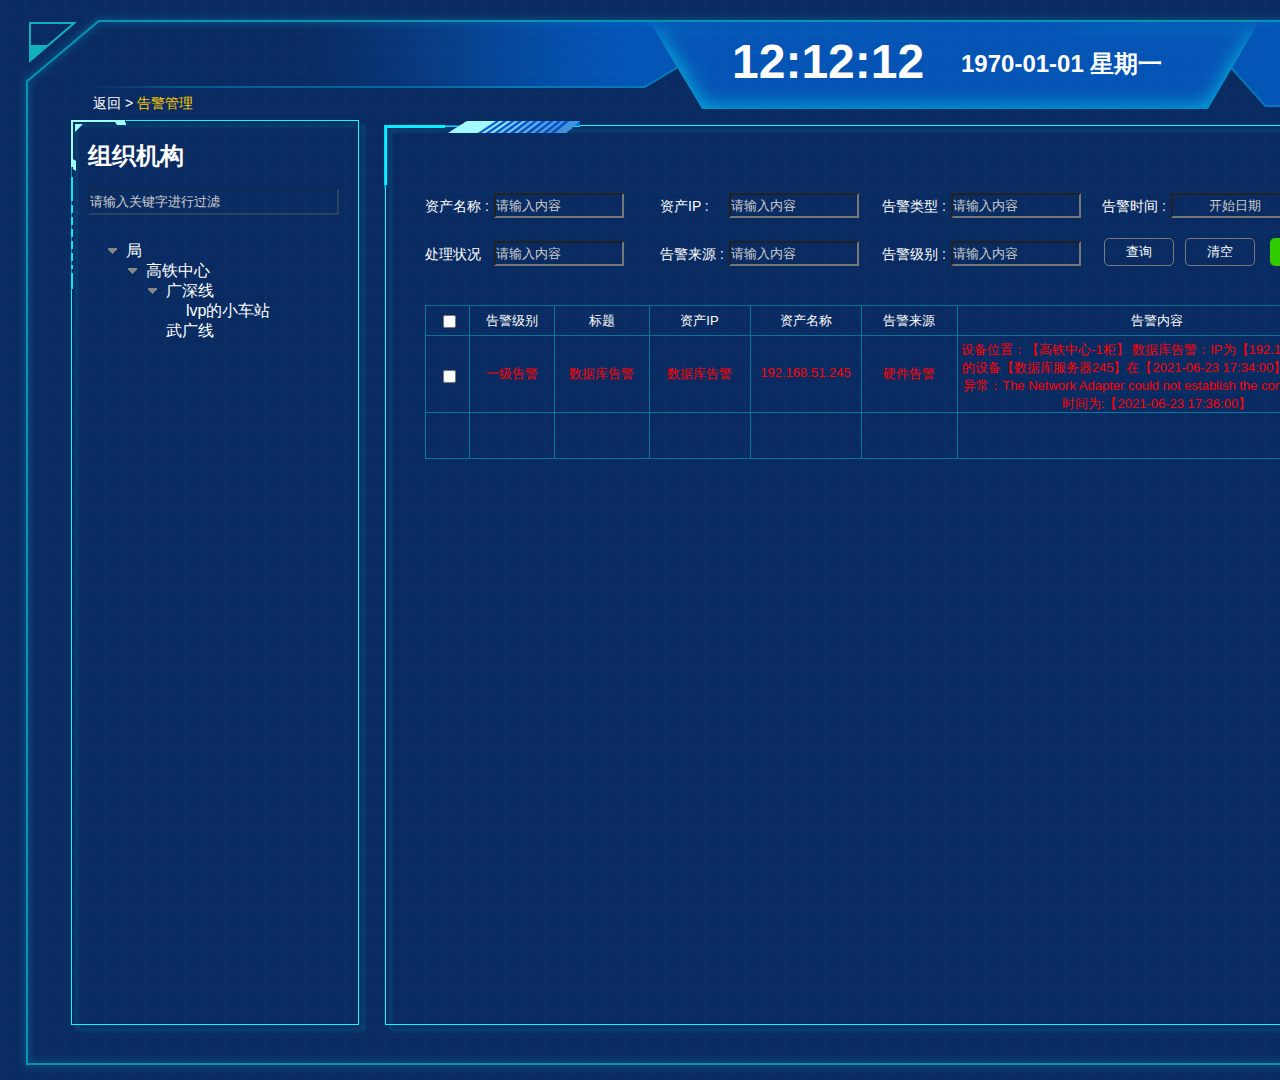
==== index.html @ e75650cd "详情 Signed-off-by: suyituo <syt_dm@163.com>" ====
﻿<!DOCTYPE html>
<html>
  <head>
    <title>index</title>
    <meta http-equiv="X-UA-Compatible" content="IE=edge"/>
    <meta http-equiv="content-type" content="text/html; charset=utf-8"/>
    <meta name="apple-mobile-web-app-capable" content="yes"/>
    <link href="resources/css/jquery-ui-themes.css" type="text/css" rel="stylesheet"/>
    <link href="resources/css/axure_rp_page.css" type="text/css" rel="stylesheet"/>
    <link href="data/styles.css" type="text/css" rel="stylesheet"/>
    <link href="files/index/styles.css" type="text/css" rel="stylesheet"/>
    <script src="resources/scripts/jquery-1.7.1.min.js"></script>
    <script src="resources/scripts/jquery-ui-1.8.10.custom.min.js"></script>
    <script src="resources/scripts/prototypePre.js"></script>
    <script src="data/document.js"></script>
    <script src="resources/scripts/prototypePost.js"></script>
    <script src="files/index/data.js"></script>
    <script type="text/javascript">
      $axure.utils.getTransparentGifPath = function() { return 'resources/images/transparent.gif'; };
      $axure.utils.getOtherPath = function() { return 'resources/Other.html'; };
      $axure.utils.getReloadPath = function() { return 'resources/reload.html'; };
    </script>
  </head>
  <body>
    <div id="base" class="">

      <!-- 背景和菜单 (组合) -->
      <div id="u0" class="ax_default" data-label="背景和菜单" data-left="0" data-top="0" data-width="1920" data-height="1080">

        <!-- 大背景 (图片) -->
        <div id="u1" class="ax_default _图片" data-label="大背景">
          <img id="u1_img" class="img " src="images/index/大背景_u1.png"/>
          <!-- Unnamed () -->
          <div id="u2" class="text" style="display:none; visibility: hidden">
            <p><span></span></p>
          </div>
        </div>

        <!-- 统计分析 (图片) -->
        <div id="u3" class="ax_default _图片" data-label="统计分析">
          <img id="u3_img" class="img " src="images/index/统计分析_u3.png"/>
          <!-- Unnamed () -->
          <div id="u4" class="text" style="display:none; visibility: hidden">
            <p><span></span></p>
          </div>
        </div>

        <!-- mean统计分析 (矩形) -->
        <div id="u5" class="ax_default label" data-label="mean统计分析">
          <div id="u5_div" class=""></div>
          <!-- Unnamed () -->
          <div id="u6" class="text">
            <p><span>统计分析</span></p>
          </div>
        </div>

        <!-- 数据库监控 (图片) -->
        <div id="u7" class="ax_default _图片" data-label="数据库监控">
          <img id="u7_img" class="img " src="images/index/数据库监控_u7.png"/>
          <!-- Unnamed () -->
          <div id="u8" class="text" style="display:none; visibility: hidden">
            <p><span></span></p>
          </div>
        </div>

        <!-- mean统计分析 (矩形) -->
        <div id="u9" class="ax_default label" data-label="mean统计分析">
          <div id="u9_div" class=""></div>
          <!-- Unnamed () -->
          <div id="u10" class="text">
            <p><span>数据库监控</span></p>
          </div>
        </div>

        <!-- 告警管理 (图片) -->
        <div id="u11" class="ax_default _图片" data-label="告警管理">
          <img id="u11_img" class="img " src="images/index/告警管理_u11.png"/>
          <!-- Unnamed () -->
          <div id="u12" class="text" style="display:none; visibility: hidden">
            <p><span></span></p>
          </div>
        </div>

        <!-- mean告警管理 (矩形) -->
        <div id="u13" class="ax_default label" data-label="mean告警管理">
          <div id="u13_div" class=""></div>
          <!-- Unnamed () -->
          <div id="u14" class="text">
            <p><span>告警管理</span></p>
          </div>
        </div>

        <!-- 故障记录 (图片) -->
        <div id="u15" class="ax_default _图片" data-label="故障记录">
          <img id="u15_img" class="img " src="images/index/故障记录_u15.png"/>
          <!-- Unnamed () -->
          <div id="u16" class="text" style="display:none; visibility: hidden">
            <p><span></span></p>
          </div>
        </div>

        <!-- mean故障记录 (矩形) -->
        <div id="u17" class="ax_default label" data-label="mean故障记录">
          <div id="u17_div" class=""></div>
          <!-- Unnamed () -->
          <div id="u18" class="text">
            <p><span>故障记录</span></p>
          </div>
        </div>

        <!-- 中间件监控 (图片) -->
        <div id="u19" class="ax_default _图片" data-label="中间件监控">
          <img id="u19_img" class="img " src="images/index/中间件监控_u19.png"/>
          <!-- Unnamed () -->
          <div id="u20" class="text" style="display:none; visibility: hidden">
            <p><span></span></p>
          </div>
        </div>

        <!-- mean中间件监控 (矩形) -->
        <div id="u21" class="ax_default label" data-label="mean中间件监控">
          <div id="u21_div" class=""></div>
          <!-- Unnamed () -->
          <div id="u22" class="text">
            <p><span>中间件监控</span></p>
          </div>
        </div>

        <!-- 管理 (图片) -->
        <div id="u23" class="ax_default _图片" data-label="管理">
          <img id="u23_img" class="img " src="images/index/管理_u23.png"/>
          <!-- Unnamed () -->
          <div id="u24" class="text" style="display:none; visibility: hidden">
            <p><span></span></p>
          </div>
        </div>

        <!-- mean中间件监控 (矩形) -->
        <div id="u25" class="ax_default label" data-label="mean中间件监控">
          <div id="u25_div" class=""></div>
          <!-- Unnamed () -->
          <div id="u26" class="text">
            <p><span>管理</span></p>
          </div>
        </div>

        <!-- 退出 (图片) -->
        <div id="u27" class="ax_default _图片" data-label="退出">
          <img id="u27_img" class="img " src="images/index/退出_u27.png"/>
          <!-- Unnamed () -->
          <div id="u28" class="text" style="display:none; visibility: hidden">
            <p><span></span></p>
          </div>
        </div>

        <!-- meanroot (矩形) -->
        <div id="u29" class="ax_default label" data-label="meanroot">
          <div id="u29_div" class=""></div>
          <!-- Unnamed () -->
          <div id="u30" class="text">
            <p><span>root</span></p>
          </div>
        </div>
      </div>

      <!-- 时间 (组合) -->
      <div id="u31" class="ax_default" data-label="时间" data-left="732" data-top="34" data-width="429" data-height="57">

        <!-- 日期星期 (矩形) -->
        <div id="u32" class="ax_default _二级标题" data-label="日期星期">
          <div id="u32_div" class=""></div>
          <!-- Unnamed () -->
          <div id="u33" class="text">
            <p><span>1970-01-01 星期一</span></p>
          </div>
        </div>

        <!-- 电子时钟 (矩形) -->
        <div id="u34" class="ax_default _一级标题" data-label="电子时钟">
          <div id="u34_div" class=""></div>
          <!-- Unnamed () -->
          <div id="u35" class="text">
            <p><span>12:12:12</span></p>
          </div>
        </div>
      </div>

      <!-- 表格边框装饰 (组合) -->
      <div id="u36" class="ax_default" data-label="表格边框装饰" data-left="377" data-top="119" data-width="1451" data-height="906">

        <!-- Unnamed (组合) -->
        <div id="u37" class="ax_default" data-left="377" data-top="119" data-width="1451" data-height="906">

          <!-- Unnamed (矩形) -->
          <div id="u38" class="ax_default box_1 disabled">
            <img id="u38_img" class="img " src="images/index/u38.png"/>
            <!-- Unnamed () -->
            <div id="u39" class="text" style="display:none; visibility: hidden">
              <p><span></span></p>
            </div>
          </div>

          <!-- Unnamed (图片) -->
          <div id="u40" class="ax_default _图片 disabled">
            <img id="u40_img" class="img " src="images/index/u40.png"/>
            <!-- Unnamed () -->
            <div id="u41" class="text" style="display:none; visibility: hidden">
              <p><span></span></p>
            </div>
          </div>
        </div>
      </div>

      <!-- Unnamed (组合) -->
      <div id="u42" class="ax_default" data-left="52" data-top="111" data-width="307" data-height="914">

        <!-- Unnamed (矩形) -->
        <div id="u43" class="ax_default box_1 disabled">
          <img id="u43_img" class="img " src="images/index/u43.png"/>
          <!-- Unnamed () -->
          <div id="u44" class="text" style="display:none; visibility: hidden">
            <p><span></span></p>
          </div>
        </div>

        <!-- Unnamed (图片) -->
        <div id="u45" class="ax_default _图片 disabled">
          <img id="u45_img" class="img " src="images/index/u45.png"/>
          <!-- Unnamed () -->
          <div id="u46" class="text" style="display:none; visibility: hidden">
            <p><span></span></p>
          </div>
        </div>

        <!-- 组织机构标题 (矩形) -->
        <div id="u47" class="ax_default _二级标题 disabled" data-label="组织机构标题">
          <div id="u47_div" class="disabled"></div>
          <!-- Unnamed () -->
          <div id="u48" class="text">
            <p><span>组织机构</span></p>
          </div>
        </div>

        <!-- 组织机构搜索框 (文本框) -->
        <div id="u49" class="ax_default text_field" data-label="组织机构搜索框">
          <input id="u49_input" type="text" value="请输入关键字进行过滤"/>
        </div>
      </div>

      <!-- Unnamed (树状菜单) -->
      <div id="u50" class="ax_default tree_node treeroot">
        <div id="u50_children" class="u50_children">

          <!-- Unnamed (Tree Node) -->
          <div id="u51" class="ax_default tree_node treenode">

            <!-- Unnamed (图片) -->
            <div id="u52" class="ax_default _图片">
              <img id="u52_img" class="img " src="images/index/u52_selected.png"/>
              <!-- Unnamed () -->
              <div id="u53" class="text" style="display:none; visibility: hidden">
                <p><span></span></p>
              </div>
            </div>
            <!-- Unnamed (矩形) -->
            <div id="u54" class="" selectiongroup="u50_tree_group">
              <div id="u54_div" class=""></div>
              <!-- Unnamed () -->
              <div id="u55" class="text">
                <p><span>局</span></p>
              </div>
            </div>
            <div id="u51_children" class="u51_children">

              <!-- Unnamed (Tree Node) -->
              <div id="u56" class="ax_default tree_node treenode">

                <!-- Unnamed (图片) -->
                <div id="u57" class="ax_default _图片">
                  <img id="u57_img" class="img " src="images/index/u52_selected.png"/>
                  <!-- Unnamed () -->
                  <div id="u58" class="text" style="display:none; visibility: hidden">
                    <p><span></span></p>
                  </div>
                </div>
                <!-- Unnamed (矩形) -->
                <div id="u59" class="" selectiongroup="u50_tree_group">
                  <div id="u59_div" class=""></div>
                  <!-- Unnamed () -->
                  <div id="u60" class="text">
                    <p><span>高铁中心</span></p>
                  </div>
                </div>
                <div id="u56_children" class="u56_children">

                  <!-- Unnamed (Tree Node) -->
                  <div id="u61" class="ax_default tree_node treenode">

                    <!-- Unnamed (图片) -->
                    <div id="u62" class="ax_default _图片">
                      <img id="u62_img" class="img " src="images/index/u52_selected.png"/>
                      <!-- Unnamed () -->
                      <div id="u63" class="text" style="display:none; visibility: hidden">
                        <p><span></span></p>
                      </div>
                    </div>
                    <!-- Unnamed (矩形) -->
                    <div id="u64" class="" selectiongroup="u50_tree_group">
                      <div id="u64_div" class=""></div>
                      <!-- Unnamed () -->
                      <div id="u65" class="text">
                        <p><span>广深线</span></p>
                      </div>
                    </div>
                    <div id="u61_children" class="u61_children">

                      <!-- Unnamed (Tree Node) -->
                      <div id="u66" class="ax_default tree_node treenode">
                        <!-- Unnamed (矩形) -->
                        <div id="u67" class="" selectiongroup="u50_tree_group">
                          <div id="u67_div" class=""></div>
                          <!-- Unnamed () -->
                          <div id="u68" class="text">
                            <p><span>lvp的小车站</span></p>
                          </div>
                        </div>
                      </div>
                    </div>
                  </div>

                  <!-- Unnamed (Tree Node) -->
                  <div id="u69" class="ax_default tree_node treenode">
                    <!-- Unnamed (矩形) -->
                    <div id="u70" class="" selectiongroup="u50_tree_group">
                      <div id="u70_div" class=""></div>
                      <!-- Unnamed () -->
                      <div id="u71" class="text">
                        <p><span>武广线</span></p>
                      </div>
                    </div>
                  </div>
                </div>
              </div>
            </div>
          </div>
        </div>
      </div>

      <!-- search资产名称 (文本框) -->
      <div id="u72" class="ax_default text_field" data-label="search资产名称">
        <input id="u72_input" type="text" value="请输入内容"/>
      </div>

      <!-- search资产名称 (矩形) -->
      <div id="u73" class="ax_default label" data-label="search资产名称">
        <div id="u73_div" class=""></div>
        <!-- Unnamed () -->
        <div id="u74" class="text">
          <p><span>资产名称 :</span></p>
        </div>
      </div>

      <!-- Unnamed (矩形) -->
      <div id="u75" class="ax_default label">
        <div id="u75_div" class=""></div>
        <!-- Unnamed () -->
        <div id="u76" class="text">
          <p><span style="color:#FFFFFF;">返回 &gt; </span><span style="color:#FFCC00;">告警管理</span></p>
        </div>
      </div>

      <!-- search处理状况 (文本框) -->
      <div id="u77" class="ax_default text_field" data-label="search处理状况">
        <input id="u77_input" type="text" value="请输入内容"/>
      </div>

      <!-- search处理状况 (矩形) -->
      <div id="u78" class="ax_default label" data-label="search处理状况">
        <div id="u78_div" class=""></div>
        <!-- Unnamed () -->
        <div id="u79" class="text">
          <p><span>处理状况</span></p>
        </div>
      </div>

      <!-- search资产IP (文本框) -->
      <div id="u80" class="ax_default text_field" data-label="search资产IP">
        <input id="u80_input" type="text" value="请输入内容"/>
      </div>

      <!-- search资产IP (矩形) -->
      <div id="u81" class="ax_default label" data-label="search资产IP">
        <div id="u81_div" class=""></div>
        <!-- Unnamed () -->
        <div id="u82" class="text">
          <p><span>资产IP :</span></p>
        </div>
      </div>

      <!-- search告警来源 (文本框) -->
      <div id="u83" class="ax_default text_field" data-label="search告警来源">
        <input id="u83_input" type="text" value="请输入内容"/>
      </div>

      <!-- search资产名称 (矩形) -->
      <div id="u84" class="ax_default label" data-label="search资产名称">
        <div id="u84_div" class=""></div>
        <!-- Unnamed () -->
        <div id="u85" class="text">
          <p><span>告警来源 :</span></p>
        </div>
      </div>

      <!-- search告警类型 (文本框) -->
      <div id="u86" class="ax_default text_field" data-label="search告警类型">
        <input id="u86_input" type="text" value="请输入内容"/>
      </div>

      <!-- search告警类型 (矩形) -->
      <div id="u87" class="ax_default label" data-label="search告警类型">
        <div id="u87_div" class=""></div>
        <!-- Unnamed () -->
        <div id="u88" class="text">
          <p><span>告警类型 :</span></p>
        </div>
      </div>

      <!-- search告警级别 (文本框) -->
      <div id="u89" class="ax_default text_field" data-label="search告警级别">
        <input id="u89_input" type="text" value="请输入内容"/>
      </div>

      <!-- search告警类型 (矩形) -->
      <div id="u90" class="ax_default label" data-label="search告警类型">
        <div id="u90_div" class=""></div>
        <!-- Unnamed () -->
        <div id="u91" class="text">
          <p><span>告警级别 :</span></p>
        </div>
      </div>

      <!-- search告警时间 (文本框) -->
      <div id="u92" class="ax_default text_field" data-label="search告警时间">
        <input id="u92_input" type="text" value="&nbsp;&nbsp; &nbsp; &nbsp; &nbsp;&nbsp; 开始日期&nbsp; &nbsp; &nbsp; &nbsp; &nbsp; &nbsp; &nbsp; &nbsp; &nbsp; &nbsp; &nbsp; &nbsp; &nbsp; &nbsp; &nbsp; 结束日期"/>
      </div>

      <!-- search告警类型 (矩形) -->
      <div id="u93" class="ax_default label" data-label="search告警类型">
        <div id="u93_div" class=""></div>
        <!-- Unnamed () -->
        <div id="u94" class="text">
          <p><span>告警时间 :</span></p>
        </div>
      </div>

      <!-- search查询 (矩形) -->
      <div id="u95" class="ax_default button" data-label="search查询">
        <div id="u95_div" class=""></div>
        <!-- Unnamed () -->
        <div id="u96" class="text">
          <p><span>查询</span></p>
        </div>
      </div>

      <!-- search清空 (矩形) -->
      <div id="u97" class="ax_default button" data-label="search清空">
        <div id="u97_div" class=""></div>
        <!-- Unnamed () -->
        <div id="u98" class="text">
          <p><span>清空</span></p>
        </div>
      </div>

      <!-- search条件导出 (矩形) -->
      <div id="u99" class="ax_default primary_button" data-label="search条件导出">
        <div id="u99_div" class=""></div>
        <!-- Unnamed () -->
        <div id="u100" class="text">
          <p><span>条件导出</span></p>
        </div>
      </div>

      <!-- search选择导出 (矩形) -->
      <div id="u101" class="ax_default primary_button" data-label="search选择导出">
        <div id="u101_div" class=""></div>
        <!-- Unnamed () -->
        <div id="u102" class="text">
          <p><span>选择导出</span></p>
        </div>
      </div>

      <!-- search分析报告 (矩形) -->
      <div id="u103" class="ax_default primary_button" data-label="search分析报告">
        <div id="u103_div" class=""></div>
        <!-- Unnamed () -->
        <div id="u104" class="text">
          <p><span>分析报告</span></p>
        </div>
      </div>

      <!-- search批量确认 (矩形) -->
      <div id="u105" class="ax_default primary_button" data-label="search批量确认">
        <div id="u105_div" class=""></div>
        <!-- Unnamed () -->
        <div id="u106" class="text">
          <p><span>批量确认</span></p>
        </div>
      </div>

      <!-- search一键清除 (矩形) -->
      <div id="u107" class="ax_default primary_button" data-label="search一键清除">
        <div id="u107_div" class=""></div>
        <!-- Unnamed () -->
        <div id="u108" class="text">
          <p><span>一键清除</span></p>
        </div>
      </div>

      <!-- Unnamed (表格) -->
      <div id="u109" class="ax_default">

        <!-- Unnamed (单元格) -->
        <div id="u110" class="ax_default table_cell">
          <img id="u110_img" class="img " src="images/index/u110.png"/>
          <!-- Unnamed () -->
          <div id="u111" class="text" style="display:none; visibility: hidden">
            <p><span></span></p>
          </div>
        </div>

        <!-- Unnamed (单元格) -->
        <div id="u112" class="ax_default table_cell">
          <img id="u112_img" class="img " src="images/index/u112.png"/>
          <!-- Unnamed () -->
          <div id="u113" class="text">
            <p><span>告警级别</span></p>
          </div>
        </div>

        <!-- Unnamed (单元格) -->
        <div id="u114" class="ax_default table_cell">
          <img id="u114_img" class="img " src="images/index/u114.png"/>
          <!-- Unnamed () -->
          <div id="u115" class="text">
            <p><span>标题</span></p>
          </div>
        </div>

        <!-- Unnamed (单元格) -->
        <div id="u116" class="ax_default table_cell">
          <img id="u116_img" class="img " src="images/index/u116.png"/>
          <!-- Unnamed () -->
          <div id="u117" class="text">
            <p><span>资产IP</span></p>
          </div>
        </div>

        <!-- Unnamed (单元格) -->
        <div id="u118" class="ax_default table_cell">
          <img id="u118_img" class="img " src="images/index/u118.png"/>
          <!-- Unnamed () -->
          <div id="u119" class="text">
            <p><span>资产名称</span></p>
          </div>
        </div>

        <!-- Unnamed (单元格) -->
        <div id="u120" class="ax_default table_cell">
          <img id="u120_img" class="img " src="images/index/u120.png"/>
          <!-- Unnamed () -->
          <div id="u121" class="text">
            <p><span>告警来源</span></p>
          </div>
        </div>

        <!-- Unnamed (单元格) -->
        <div id="u122" class="ax_default table_cell">
          <img id="u122_img" class="img " src="images/index/u122.png"/>
          <!-- Unnamed () -->
          <div id="u123" class="text">
            <p><span>告警内容</span></p>
          </div>
        </div>

        <!-- Unnamed (单元格) -->
        <div id="u124" class="ax_default table_cell">
          <img id="u124_img" class="img " src="images/index/u124.png"/>
          <!-- Unnamed () -->
          <div id="u125" class="text">
            <p><span>告警状态</span></p>
          </div>
        </div>

        <!-- Unnamed (单元格) -->
        <div id="u126" class="ax_default table_cell">
          <img id="u126_img" class="img " src="images/index/u126.png"/>
          <!-- Unnamed () -->
          <div id="u127" class="text">
            <p><span>天窗</span></p>
          </div>
        </div>

        <!-- Unnamed (单元格) -->
        <div id="u128" class="ax_default table_cell">
          <img id="u128_img" class="img " src="images/index/u128.png"/>
          <!-- Unnamed () -->
          <div id="u129" class="text">
            <p><span>操作</span></p>
          </div>
        </div>

        <!-- Unnamed (单元格) -->
        <div id="u130" class="ax_default table_cell">
          <img id="u130_img" class="img " src="images/index/u130.png"/>
          <!-- Unnamed () -->
          <div id="u131" class="text" style="display:none; visibility: hidden">
            <p><span></span></p>
          </div>
        </div>

        <!-- Unnamed (单元格) -->
        <div id="u132" class="ax_default table_cell">
          <img id="u132_img" class="img " src="images/index/u132.png"/>
          <!-- Unnamed () -->
          <div id="u133" class="text">
            <p><span>一级告警</span></p>
          </div>
        </div>

        <!-- Unnamed (单元格) -->
        <div id="u134" class="ax_default table_cell">
          <img id="u134_img" class="img " src="images/index/u134.png"/>
          <!-- Unnamed () -->
          <div id="u135" class="text">
            <p><span>数据库告警</span></p>
          </div>
        </div>

        <!-- Unnamed (单元格) -->
        <div id="u136" class="ax_default table_cell">
          <img id="u136_img" class="img " src="images/index/u136.png"/>
          <!-- Unnamed () -->
          <div id="u137" class="text">
            <p><span>数据库告警</span></p>
          </div>
        </div>

        <!-- Unnamed (单元格) -->
        <div id="u138" class="ax_default table_cell">
          <img id="u138_img" class="img " src="images/index/u138.png"/>
          <!-- Unnamed () -->
          <div id="u139" class="text">
            <p><span>192.168.51.245</span></p>
          </div>
        </div>

        <!-- Unnamed (单元格) -->
        <div id="u140" class="ax_default table_cell">
          <img id="u140_img" class="img " src="images/index/u140.png"/>
          <!-- Unnamed () -->
          <div id="u141" class="text">
            <p><span>硬件告警</span></p>
          </div>
        </div>

        <!-- Unnamed (单元格) -->
        <div id="u142" class="ax_default table_cell">
          <img id="u142_img" class="img " src="images/index/u142.png"/>
          <!-- Unnamed () -->
          <div id="u143" class="text">
            <p><span>设备位置：【高铁中心-1柜】 数据库告警：IP为【192.168.51.245】的设备【数据库服务器245】在【2021-06-23 17:34:00】数据库连接异常：The Network Adapter could not establish the connection恢复时间为:【2021-06-23 17:36:00】</span></p>
          </div>
        </div>

        <!-- Unnamed (单元格) -->
        <div id="u144" class="ax_default table_cell">
          <img id="u144_img" class="img " src="images/index/u144.png"/>
          <!-- Unnamed () -->
          <div id="u145" class="text">
            <p><span>恢复</span></p>
          </div>
        </div>

        <!-- Unnamed (单元格) -->
        <div id="u146" class="ax_default table_cell">
          <img id="u146_img" class="img " src="images/index/u146.png"/>
          <!-- Unnamed () -->
          <div id="u147" class="text" style="display:none; visibility: hidden">
            <p><span></span></p>
          </div>
        </div>

        <!-- Unnamed (单元格) -->
        <div id="u148" class="ax_default table_cell">
          <img id="u148_img" class="img " src="images/index/u148.png"/>
          <!-- Unnamed () -->
          <div id="u149" class="text" style="display:none; visibility: hidden">
            <p><span></span></p>
          </div>
        </div>

        <!-- Unnamed (单元格) -->
        <div id="u150" class="ax_default table_cell">
          <img id="u150_img" class="img " src="images/index/u150.png"/>
          <!-- Unnamed () -->
          <div id="u151" class="text" style="display:none; visibility: hidden">
            <p><span></span></p>
          </div>
        </div>

        <!-- Unnamed (单元格) -->
        <div id="u152" class="ax_default table_cell">
          <img id="u152_img" class="img " src="images/index/u152.png"/>
          <!-- Unnamed () -->
          <div id="u153" class="text" style="display:none; visibility: hidden">
            <p><span></span></p>
          </div>
        </div>

        <!-- Unnamed (单元格) -->
        <div id="u154" class="ax_default table_cell">
          <img id="u154_img" class="img " src="images/index/u154.png"/>
          <!-- Unnamed () -->
          <div id="u155" class="text" style="display:none; visibility: hidden">
            <p><span></span></p>
          </div>
        </div>

        <!-- Unnamed (单元格) -->
        <div id="u156" class="ax_default table_cell">
          <img id="u156_img" class="img " src="images/index/u156.png"/>
          <!-- Unnamed () -->
          <div id="u157" class="text" style="display:none; visibility: hidden">
            <p><span></span></p>
          </div>
        </div>

        <!-- Unnamed (单元格) -->
        <div id="u158" class="ax_default table_cell">
          <img id="u158_img" class="img " src="images/index/u158.png"/>
          <!-- Unnamed () -->
          <div id="u159" class="text" style="display:none; visibility: hidden">
            <p><span></span></p>
          </div>
        </div>

        <!-- Unnamed (单元格) -->
        <div id="u160" class="ax_default table_cell">
          <img id="u160_img" class="img " src="images/index/u160.png"/>
          <!-- Unnamed () -->
          <div id="u161" class="text" style="display:none; visibility: hidden">
            <p><span></span></p>
          </div>
        </div>

        <!-- Unnamed (单元格) -->
        <div id="u162" class="ax_default table_cell">
          <img id="u162_img" class="img " src="images/index/u162.png"/>
          <!-- Unnamed () -->
          <div id="u163" class="text" style="display:none; visibility: hidden">
            <p><span></span></p>
          </div>
        </div>

        <!-- Unnamed (单元格) -->
        <div id="u164" class="ax_default table_cell">
          <img id="u164_img" class="img " src="images/index/u164.png"/>
          <!-- Unnamed () -->
          <div id="u165" class="text" style="display:none; visibility: hidden">
            <p><span></span></p>
          </div>
        </div>

        <!-- Unnamed (单元格) -->
        <div id="u166" class="ax_default table_cell">
          <img id="u166_img" class="img " src="images/index/u166.png"/>
          <!-- Unnamed () -->
          <div id="u167" class="text" style="display:none; visibility: hidden">
            <p><span></span></p>
          </div>
        </div>

        <!-- Unnamed (单元格) -->
        <div id="u168" class="ax_default table_cell">
          <img id="u168_img" class="img " src="images/index/u168.png"/>
          <!-- Unnamed () -->
          <div id="u169" class="text" style="display:none; visibility: hidden">
            <p><span></span></p>
          </div>
        </div>
      </div>

      <!-- Unnamed (复选框) -->
      <div id="u170" class="ax_default checkbox">
        <label for="u170_input">
          <!-- Unnamed () -->
          <div id="u171" class="text" style="display:none; visibility: hidden">
            <p><span></span></p>
          </div>
        </label>
        <input id="u170_input" type="checkbox" value="checkbox"/>
      </div>

      <!-- search一键清除 (矩形) -->
      <div id="u172" class="ax_default primary_button" data-label="search一键清除">
        <div id="u172_div" class=""></div>
        <!-- Unnamed () -->
        <div id="u173" class="text">
          <p><span>确认</span></p>
        </div>
      </div>

      <!-- search一键清除 (矩形) -->
      <div id="u174" class="ax_default primary_button" data-label="search一键清除">
        <div id="u174_div" class=""></div>
        <!-- Unnamed () -->
        <div id="u175" class="text">
          <p><span>详情</span></p>
        </div>
      </div>

      <!-- Unnamed (复选框) -->
      <div id="u176" class="ax_default checkbox">
        <label for="u176_input">
          <!-- Unnamed () -->
          <div id="u177" class="text" style="display:none; visibility: hidden">
            <p><span></span></p>
          </div>
        </label>
        <input id="u176_input" type="checkbox" value="checkbox"/>
      </div>
    </div>
  </body>
</html>
---- resources/css/axure_rp_page.css ----
﻿/* so the window resize fires within a frame in IE7 */
html, body {
    height: 100%;
}

a {
    color: inherit;
}

p {
    margin: 0px;
    text-rendering: optimizeLegibility;
    font-feature-settings: "kern" 1;
    -webkit-font-feature-settings: "kern";
    -moz-font-feature-settings: "kern";
    -moz-font-feature-settings: "kern=1";
    font-kerning: normal;
}

iframe {
    background: #FFFFFF;
}

/* to match IE with C, FF */
input {
    padding: 1px 0px 1px 0px;
    box-sizing: border-box;
    -moz-box-sizing: border-box;
}

textarea {
    margin: 0px;
    box-sizing: border-box;
    -moz-box-sizing: border-box;
}

div.intcases {
    font-family: arial; 
    font-size: 12px;
    text-align:left; 
    border:1px solid #AAA; 
    background:#FFF none repeat scroll 0% 0%; 
    z-index:9999; 
    visibility:hidden; 
    position:absolute;
    padding: 0px;
    border-radius: 3px;
    white-space: nowrap;
}

div.intcaselink {
    cursor: pointer;
    padding: 3px 8px 3px 8px;
    margin: 5px;
    background:#EEE none repeat scroll 0% 0%; 
    border:1px solid #AAA;
    border-radius: 3px;
}

div.refpageimage {
    position: absolute;
    left: 0px;
    top: 0px;
    font-size: 0px;
    width: 16px;
    height: 16px;
    cursor: pointer;
    background-image: url(images/newwindow.gif);
    background-repeat: no-repeat;
}

div.annnoteimage {
    position: absolute;
    left: 0px;
    top: 0px;
    font-size: 0px;
    /*width: 16px;
    height: 12px;*/
    cursor: help;
    /*background-image: url(images/note.gif);*/
    /*background-repeat: no-repeat;*/
    width: 13px;
    height: 12px;
    padding-top: 1px;
    text-align: center;
    background-color: #138CDD;
    -moz-box-shadow: 1px 1px 3px #aaa;
    -webkit-box-shadow: 1px 1px 3px #aaa;
    box-shadow: 1px 1px 3px #aaa;
}

div.annnoteline {
    display: inline-block;
    width: 9px;
    height: 1px;
    border-bottom: 1px solid white;
    margin-top: 1px;
}

div.annnotelabel {
    position: absolute;
    left: 0px;
    top: 0px;
    font-family: Helvetica,Arial;
    font-size: 10px;
    /*border: 1px solid rgb(166,221,242);*/
    cursor: help;
    /*background:rgb(0,157,217) none repeat scroll 0% 0%;*/ 
    padding: 1px 3px 1px 3px;
    white-space: nowrap;
    color: white;
    
    background-color: #138CDD;
    -moz-box-shadow: 1px 1px 3px #aaa;
    -webkit-box-shadow: 1px 1px 3px #aaa;
    box-shadow: 1px 1px 3px #aaa;
}

.annotation {
    font-size: 12px;
    padding-left: 2px;
    margin-bottom: 5px;
}

.annotationName {
    /*font-size: 13px;
    font-weight: bold;
    margin-bottom: 3px;
    white-space: nowrap;*/

    font-family: 'Trebuchet MS';
    font-size: 14px;
    font-weight: bold;
    margin-bottom: 5px;
    white-space: nowrap;
}

.annotationValue {
    font-family: Arial, Helvetica, Sans-Serif;
    font-size: 12px;
    color: #4a4a4a;
    line-height: 21px;
    margin-bottom: 20px;
}

.noteLink {
    text-decoration: inherit;
    color: inherit;
}

.noteLink:hover {
    background-color: white;
}

/* this is a fix for the issue where dialogs jump around and takes the text-align from the body */
.dialogFix {
    position:absolute;
    text-align:left;
    border: 1px solid #8f949a;
}


@keyframes pulsate {
  from {
    box-shadow: 0 0 10px #15d6ba;
  }
  to {
    box-shadow: 0 0 20px #15d6ba;
  }
}

@-webkit-keyframes pulsate {
  from {
    -webkit-box-shadow: 0 0 10px #15d6ba;
    box-shadow: 0 0 10px #15d6ba;
  }
  to {
    -webkit-box-shadow: 0 0 20px #15d6ba;
    box-shadow: 0 0 20px #15d6ba;
  }
}
 
@-moz-keyframes pulsate {
  from {
    -moz-box-shadow: 0 0 10px #15d6ba;
    box-shadow: 0 0 10px #15d6ba;
  }
  to {
    -moz-box-shadow: 0 0 20px #15d6ba;
    box-shadow: 0 0 20px #15d6ba;
  }
}

.legacyPulsateBorder {
    /*border: 5px solid #15d6ba;
    margin: -5px;*/
    -moz-box-shadow: 0 0 10px 3px #15d6ba;
    box-shadow: 0 0 10px 3px #15d6ba;
}

.pulsateBorder {
  animation-name: pulsate;
  animation-timing-function: ease-in-out;
  animation-duration: 0.9s;
  animation-iteration-count: infinite;
  animation-direction: alternate;
  
  -webkit-animation-name: pulsate;
  -webkit-animation-timing-function: ease-in-out;
  -webkit-animation-duration: 0.9s;
  -webkit-animation-iteration-count: infinite;
  -webkit-animation-direction: alternate;

  -moz-animation-name: pulsate;
  -moz-animation-timing-function: ease-in-out;
  -moz-animation-duration: 0.9s;
  -moz-animation-iteration-count: infinite;
  -moz-animation-direction: alternate;
}

.ax_default_hidden, .ax_default_unplaced{
    display: none;
    visibility: hidden;
}

.widgetNoteSelected {
    -moz-box-shadow: 0 0 10px 3px #138CDD;
    box-shadow: 0 0 10px 3px #138CDD;
    /*-moz-box-shadow: 0 0 20px #3915d6;
    box-shadow: 0 0 20px #3915d6;*/
    /*border: 3px solid #3915d6;*/
    /*margin: -3px;*/
}


.singleImg {
    display: none;
    visibility: hidden;
}
---- data/styles.css ----
﻿.ax_default {
  font-family:'Arial Normal', 'Arial';
  font-weight:400;
  font-style:normal;
  font-size:13px;
  color:#333333;
  text-align:center;
  line-height:normal;
}
.box_1 {
}
._图片 {
}
.button {
}
.primary_button {
  color:#FFFFFF;
}
._一级标题 {
  font-family:'Arial Normal', 'Arial';
  font-weight:bold;
  font-style:normal;
  font-size:32px;
  text-align:left;
}
._二级标题 {
  font-family:'Arial Normal', 'Arial';
  font-weight:bold;
  font-style:normal;
  font-size:24px;
  text-align:left;
}
._三级标题 {
  font-family:'Arial Normal', 'Arial';
  font-weight:bold;
  font-style:normal;
  font-size:18px;
  text-align:left;
}
._四级标题 {
  font-family:'Arial Normal', 'Arial';
  font-weight:bold;
  font-style:normal;
  font-size:14px;
  text-align:left;
}
._五级标题 {
  font-family:'Arial Normal', 'Arial';
  font-weight:bold;
  font-style:normal;
  text-align:left;
}
._六级标题 {
  font-family:'Arial Normal', 'Arial';
  font-weight:bold;
  font-style:normal;
  font-size:10px;
  text-align:left;
}
.label {
  font-size:14px;
  text-align:left;
}
._文本段落 {
  text-align:left;
}
.text_field {
  color:#000000;
  text-align:left;
}
.checkbox {
  text-align:left;
}
.html_button {
  text-align:center;
}
.tree_node {
  text-align:left;
}
.table_cell {
}
.icon {
}
---- files/index/styles.css ----
﻿body {
  margin:0px;
  background-image:none;
  position:static;
  left:auto;
  width:1920px;
  margin-left:0;
  margin-right:0;
  text-align:left;
}
#base {
  position:absolute;
  z-index:0;
}
#u0 {
  border-width:0px;
  position:absolute;
  left:0px;
  top:0px;
  width:0px;
  height:0px;
}
#u1_img {
  border-width:0px;
  position:absolute;
  left:0px;
  top:0px;
  width:1920px;
  height:1080px;
}
#u1 {
  border-width:0px;
  position:absolute;
  left:0px;
  top:0px;
  width:1920px;
  height:1080px;
}
#u2 {
  border-width:0px;
  position:absolute;
  left:2px;
  top:532px;
  width:1916px;
  visibility:hidden;
  word-wrap:break-word;
}
#u3_img {
  border-width:0px;
  position:absolute;
  left:0px;
  top:0px;
  width:53px;
  height:57px;
}
#u3 {
  border-width:0px;
  position:absolute;
  left:1283px;
  top:25px;
  width:53px;
  height:57px;
}
#u4 {
  border-width:0px;
  position:absolute;
  left:2px;
  top:20px;
  width:49px;
  visibility:hidden;
  word-wrap:break-word;
}
#u5_div {
  border-width:0px;
  position:absolute;
  left:0px;
  top:0px;
  width:57px;
  height:16px;
  background:inherit;
  background-color:rgba(255, 255, 255, 0);
  border:none;
  border-radius:0px;
  -moz-box-shadow:none;
  -webkit-box-shadow:none;
  box-shadow:none;
  color:#FFFFFF;
}
#u5 {
  border-width:0px;
  position:absolute;
  left:1283px;
  top:86px;
  width:57px;
  height:16px;
  color:#FFFFFF;
}
#u6 {
  border-width:0px;
  position:absolute;
  left:0px;
  top:0px;
  width:57px;
  white-space:nowrap;
}
#u7_img {
  border-width:0px;
  position:absolute;
  left:0px;
  top:0px;
  width:48px;
  height:49px;
}
#u7 {
  border-width:0px;
  position:absolute;
  left:1362px;
  top:27px;
  width:48px;
  height:49px;
}
#u8 {
  border-width:0px;
  position:absolute;
  left:2px;
  top:16px;
  width:44px;
  visibility:hidden;
  word-wrap:break-word;
}
#u9_div {
  border-width:0px;
  position:absolute;
  left:0px;
  top:0px;
  width:71px;
  height:16px;
  background:inherit;
  background-color:rgba(255, 255, 255, 0);
  border:none;
  border-radius:0px;
  -moz-box-shadow:none;
  -webkit-box-shadow:none;
  box-shadow:none;
  color:#FFFFFF;
}
#u9 {
  border-width:0px;
  position:absolute;
  left:1356px;
  top:86px;
  width:71px;
  height:16px;
  color:#FFFFFF;
}
#u10 {
  border-width:0px;
  position:absolute;
  left:0px;
  top:0px;
  width:71px;
  white-space:nowrap;
}
#u11_img {
  border-width:0px;
  position:absolute;
  left:0px;
  top:0px;
  width:44px;
  height:49px;
}
#u11 {
  border-width:0px;
  position:absolute;
  left:1447px;
  top:27px;
  width:44px;
  height:49px;
}
#u12 {
  border-width:0px;
  position:absolute;
  left:2px;
  top:16px;
  width:40px;
  visibility:hidden;
  word-wrap:break-word;
}
#u13_div {
  border-width:0px;
  position:absolute;
  left:0px;
  top:0px;
  width:57px;
  height:16px;
  background:inherit;
  background-color:rgba(255, 255, 255, 0);
  border:none;
  border-radius:0px;
  -moz-box-shadow:none;
  -webkit-box-shadow:none;
  box-shadow:none;
  color:#FFFFFF;
}
#u13 {
  border-width:0px;
  position:absolute;
  left:1447px;
  top:86px;
  width:57px;
  height:16px;
  color:#FFFFFF;
}
#u14 {
  border-width:0px;
  position:absolute;
  left:0px;
  top:0px;
  width:57px;
  white-space:nowrap;
}
#u15_img {
  border-width:0px;
  position:absolute;
  left:0px;
  top:0px;
  width:43px;
  height:49px;
}
#u15 {
  border-width:0px;
  position:absolute;
  left:1526px;
  top:27px;
  width:43px;
  height:49px;
}
#u16 {
  border-width:0px;
  position:absolute;
  left:2px;
  top:16px;
  width:39px;
  visibility:hidden;
  word-wrap:break-word;
}
#u17_div {
  border-width:0px;
  position:absolute;
  left:0px;
  top:0px;
  width:57px;
  height:16px;
  background:inherit;
  background-color:rgba(255, 255, 255, 0);
  border:none;
  border-radius:0px;
  -moz-box-shadow:none;
  -webkit-box-shadow:none;
  box-shadow:none;
  color:#FFFFFF;
}
#u17 {
  border-width:0px;
  position:absolute;
  left:1520px;
  top:86px;
  width:57px;
  height:16px;
  color:#FFFFFF;
}
#u18 {
  border-width:0px;
  position:absolute;
  left:0px;
  top:0px;
  width:57px;
  white-space:nowrap;
}
#u19_img {
  border-width:0px;
  position:absolute;
  left:0px;
  top:0px;
  width:43px;
  height:49px;
}
#u19 {
  border-width:0px;
  position:absolute;
  left:1601px;
  top:27px;
  width:43px;
  height:49px;
}
#u20 {
  border-width:0px;
  position:absolute;
  left:2px;
  top:16px;
  width:39px;
  visibility:hidden;
  word-wrap:break-word;
}
#u21_div {
  border-width:0px;
  position:absolute;
  left:0px;
  top:0px;
  width:71px;
  height:16px;
  background:inherit;
  background-color:rgba(255, 255, 255, 0);
  border:none;
  border-radius:0px;
  -moz-box-shadow:none;
  -webkit-box-shadow:none;
  box-shadow:none;
  color:#FFFFFF;
}
#u21 {
  border-width:0px;
  position:absolute;
  left:1593px;
  top:86px;
  width:71px;
  height:16px;
  color:#FFFFFF;
}
#u22 {
  border-width:0px;
  position:absolute;
  left:0px;
  top:0px;
  width:71px;
  white-space:nowrap;
}
#u23_img {
  border-width:0px;
  position:absolute;
  left:0px;
  top:0px;
  width:49px;
  height:49px;
}
#u23 {
  border-width:0px;
  position:absolute;
  left:1670px;
  top:27px;
  width:49px;
  height:49px;
}
#u24 {
  border-width:0px;
  position:absolute;
  left:2px;
  top:16px;
  width:45px;
  visibility:hidden;
  word-wrap:break-word;
}
#u25_div {
  border-width:0px;
  position:absolute;
  left:0px;
  top:0px;
  width:29px;
  height:16px;
  background:inherit;
  background-color:rgba(255, 255, 255, 0);
  border:none;
  border-radius:0px;
  -moz-box-shadow:none;
  -webkit-box-shadow:none;
  box-shadow:none;
  color:#FFFFFF;
}
#u25 {
  border-width:0px;
  position:absolute;
  left:1682px;
  top:86px;
  width:29px;
  height:16px;
  color:#FFFFFF;
}
#u26 {
  border-width:0px;
  position:absolute;
  left:0px;
  top:0px;
  width:29px;
  white-space:nowrap;
}
#u27_img {
  border-width:0px;
  position:absolute;
  left:0px;
  top:0px;
  width:46px;
  height:49px;
}
#u27 {
  border-width:0px;
  position:absolute;
  left:1758px;
  top:27px;
  width:46px;
  height:49px;
}
#u28 {
  border-width:0px;
  position:absolute;
  left:2px;
  top:16px;
  width:42px;
  visibility:hidden;
  word-wrap:break-word;
}
#u29_div {
  border-width:0px;
  position:absolute;
  left:0px;
  top:0px;
  width:26px;
  height:16px;
  background:inherit;
  background-color:rgba(255, 255, 255, 0);
  border:none;
  border-radius:0px;
  -moz-box-shadow:none;
  -webkit-box-shadow:none;
  box-shadow:none;
  color:#FFFFFF;
}
#u29 {
  border-width:0px;
  position:absolute;
  left:1767px;
  top:86px;
  width:26px;
  height:16px;
  color:#FFFFFF;
}
#u30 {
  border-width:0px;
  position:absolute;
  left:0px;
  top:0px;
  width:26px;
  white-space:nowrap;
}
#u31 {
  border-width:0px;
  position:absolute;
  left:0px;
  top:0px;
  width:0px;
  height:0px;
}
#u32_div {
  border-width:0px;
  position:absolute;
  left:0px;
  top:0px;
  width:200px;
  height:28px;
  background:inherit;
  background-color:rgba(255, 255, 255, 0);
  border:none;
  border-radius:0px;
  -moz-box-shadow:none;
  -webkit-box-shadow:none;
  box-shadow:none;
  font-family:'Arial Negreta', 'Arial Normal', 'Arial';
  font-weight:700;
  font-style:normal;
  color:#FFFFFF;
}
#u32 {
  border-width:0px;
  position:absolute;
  left:961px;
  top:48px;
  width:200px;
  height:28px;
  font-family:'Arial Negreta', 'Arial Normal', 'Arial';
  font-weight:700;
  font-style:normal;
  color:#FFFFFF;
}
#u33 {
  border-width:0px;
  position:absolute;
  left:0px;
  top:0px;
  width:200px;
  white-space:nowrap;
}
#u34_div {
  border-width:0px;
  position:absolute;
  left:0px;
  top:0px;
  width:226px;
  height:57px;
  background:inherit;
  background-color:rgba(255, 255, 255, 0);
  border:none;
  border-radius:0px;
  -moz-box-shadow:none;
  -webkit-box-shadow:none;
  box-shadow:none;
  font-family:'Arial Negreta', 'Arial Normal', 'Arial';
  font-weight:700;
  font-style:normal;
  font-size:48px;
  color:#FFFFFF;
}
#u34 {
  border-width:0px;
  position:absolute;
  left:732px;
  top:34px;
  width:226px;
  height:57px;
  font-family:'Arial Negreta', 'Arial Normal', 'Arial';
  font-weight:700;
  font-style:normal;
  font-size:48px;
  color:#FFFFFF;
}
#u35 {
  border-width:0px;
  position:absolute;
  left:0px;
  top:0px;
  width:226px;
  word-wrap:break-word;
}
#u36 {
  border-width:0px;
  position:absolute;
  left:0px;
  top:0px;
  width:0px;
  height:0px;
}
#u37 {
  border-width:0px;
  position:absolute;
  left:0px;
  top:0px;
  width:0px;
  height:0px;
}
#u38_img {
  border-width:0px;
  position:absolute;
  left:0px;
  top:0px;
  width:1453px;
  height:910px;
}
#u38 {
  border-width:0px;
  position:absolute;
  left:385px;
  top:125px;
  width:1443px;
  height:900px;
  color:transparent;
}
#u39 {
  border-width:0px;
  position:absolute;
  left:2px;
  top:442px;
  width:1439px;
  visibility:hidden;
  word-wrap:break-word;
}
#u40_img {
  border-width:0px;
  position:absolute;
  left:0px;
  top:0px;
  width:203px;
  height:70px;
}
#u40 {
  border-width:0px;
  position:absolute;
  left:377px;
  top:119px;
  width:203px;
  height:70px;
}
#u41 {
  border-width:0px;
  position:absolute;
  left:2px;
  top:27px;
  width:199px;
  visibility:hidden;
  word-wrap:break-word;
}
#u42 {
  border-width:0px;
  position:absolute;
  left:0px;
  top:0px;
  width:0px;
  height:0px;
}
#u43_img {
  border-width:0px;
  position:absolute;
  left:0px;
  top:0px;
  width:298px;
  height:915px;
}
#u43 {
  border-width:0px;
  position:absolute;
  left:71px;
  top:120px;
  width:288px;
  height:905px;
}
#u44 {
  border-width:0px;
  position:absolute;
  left:2px;
  top:444px;
  width:284px;
  visibility:hidden;
  word-wrap:break-word;
}
#u45_img {
  border-width:0px;
  position:absolute;
  left:0px;
  top:0px;
  width:74px;
  height:179px;
}
#u45 {
  border-width:0px;
  position:absolute;
  left:52px;
  top:111px;
  width:74px;
  height:179px;
}
#u46 {
  border-width:0px;
  position:absolute;
  left:2px;
  top:82px;
  width:70px;
  visibility:hidden;
  word-wrap:break-word;
}
#u47_div {
  border-width:0px;
  position:absolute;
  left:0px;
  top:0px;
  width:97px;
  height:28px;
  background:inherit;
  background-color:rgba(255, 255, 255, 0);
  border:none;
  border-radius:0px;
  -moz-box-shadow:none;
  -webkit-box-shadow:none;
  box-shadow:none;
  font-family:'Arial Negreta', 'Arial Normal', 'Arial';
  font-weight:700;
  font-style:normal;
  color:#FFFFFF;
}
#u47 {
  border-width:0px;
  position:absolute;
  left:88px;
  top:140px;
  width:97px;
  height:28px;
  font-family:'Arial Negreta', 'Arial Normal', 'Arial';
  font-weight:700;
  font-style:normal;
  color:#FFFFFF;
}
#u48 {
  border-width:0px;
  position:absolute;
  left:0px;
  top:0px;
  width:97px;
  white-space:nowrap;
}
#u49 {
  border-width:0px;
  position:absolute;
  left:88px;
  top:188px;
  width:251px;
  height:27px;
}
#u49_input {
  position:absolute;
  left:0px;
  top:0px;
  width:251px;
  height:27px;
  background-color:transparent;
  font-family:'Arial Normal', 'Arial';
  font-weight:400;
  font-style:normal;
  font-size:13px;
  text-decoration:none;
  color:#CCCCCC;
  text-align:left;
}
#u50 {
  border-width:0px;
  position:absolute;
  left:102px;
  top:241px;
  width:176px;
  height:105px;
}
#u50_children {
  border-width:0px;
  position:absolute;
  left:0px;
  top:0px;
  width:0px;
  height:0px;
}
#u51 {
  border-width:0px;
  position:absolute;
  left:0px;
  top:0px;
  width:44px;
  height:20px;
  font-size:16px;
  color:#FFFFFF;
}
#u52_img {
  border-width:0px;
  position:absolute;
  left:0px;
  top:0px;
  width:9px;
  height:9px;
}
#u52 {
  border-width:0px;
  position:absolute;
  left:6px;
  top:6px;
  width:9px;
  height:9px;
}
#u52_img.selected {
}
#u52.selected {
}
#u53 {
  border-width:0px;
  position:absolute;
  left:2px;
  top:-4px;
  width:5px;
  visibility:hidden;
  word-wrap:break-word;
}
#u54_div {
  border-width:0px;
  position:absolute;
  left:0px;
  top:0px;
  width:22px;
  height:20px;
  background:inherit;
  background-color:rgba(255, 255, 255, 0);
  border:none;
  border-radius:0px;
  -moz-box-shadow:none;
  -webkit-box-shadow:none;
  box-shadow:none;
}
#u54 {
  border-width:0px;
  position:absolute;
  left:22px;
  top:0px;
  width:22px;
  height:20px;
}
#u55 {
  border-width:0px;
  position:absolute;
  left:3px;
  top:0px;
  width:17px;
  white-space:nowrap;
}
#u51_children {
  border-width:0px;
  position:absolute;
  left:0px;
  top:0px;
  width:0px;
  height:0px;
}
#u56 {
  border-width:0px;
  position:absolute;
  left:20px;
  top:20px;
  width:92px;
  height:20px;
  font-size:16px;
  color:#FFFFFF;
}
#u57_img {
  border-width:0px;
  position:absolute;
  left:0px;
  top:0px;
  width:9px;
  height:9px;
}
#u57 {
  border-width:0px;
  position:absolute;
  left:6px;
  top:6px;
  width:9px;
  height:9px;
}
#u57_img.selected {
}
#u57.selected {
}
#u58 {
  border-width:0px;
  position:absolute;
  left:2px;
  top:-4px;
  width:5px;
  visibility:hidden;
  word-wrap:break-word;
}
#u59_div {
  border-width:0px;
  position:absolute;
  left:0px;
  top:0px;
  width:70px;
  height:20px;
  background:inherit;
  background-color:rgba(255, 255, 255, 0);
  border:none;
  border-radius:0px;
  -moz-box-shadow:none;
  -webkit-box-shadow:none;
  box-shadow:none;
}
#u59 {
  border-width:0px;
  position:absolute;
  left:22px;
  top:0px;
  width:70px;
  height:20px;
}
#u60 {
  border-width:0px;
  position:absolute;
  left:3px;
  top:0px;
  width:65px;
  white-space:nowrap;
}
#u56_children {
  border-width:0px;
  position:absolute;
  left:0px;
  top:0px;
  width:0px;
  height:0px;
}
#u61 {
  border-width:0px;
  position:absolute;
  left:20px;
  top:20px;
  width:76px;
  height:20px;
  font-size:16px;
  color:#FFFFFF;
}
#u62_img {
  border-width:0px;
  position:absolute;
  left:0px;
  top:0px;
  width:9px;
  height:9px;
}
#u62 {
  border-width:0px;
  position:absolute;
  left:6px;
  top:6px;
  width:9px;
  height:9px;
}
#u62_img.selected {
}
#u62.selected {
}
#u63 {
  border-width:0px;
  position:absolute;
  left:2px;
  top:-4px;
  width:5px;
  visibility:hidden;
  word-wrap:break-word;
}
#u64_div {
  border-width:0px;
  position:absolute;
  left:0px;
  top:0px;
  width:54px;
  height:20px;
  background:inherit;
  background-color:rgba(255, 255, 255, 0);
  border:none;
  border-radius:0px;
  -moz-box-shadow:none;
  -webkit-box-shadow:none;
  box-shadow:none;
}
#u64 {
  border-width:0px;
  position:absolute;
  left:22px;
  top:0px;
  width:54px;
  height:20px;
}
#u65 {
  border-width:0px;
  position:absolute;
  left:3px;
  top:0px;
  width:49px;
  white-space:nowrap;
}
#u61_children {
  border-width:0px;
  position:absolute;
  left:0px;
  top:0px;
  width:0px;
  height:0px;
}
#u66 {
  border-width:0px;
  position:absolute;
  left:20px;
  top:20px;
  width:111px;
  height:20px;
  font-size:16px;
  color:#FFFFFF;
}
#u67_div {
  border-width:0px;
  position:absolute;
  left:0px;
  top:0px;
  width:89px;
  height:20px;
  background:inherit;
  background-color:rgba(255, 255, 255, 0);
  border:none;
  border-radius:0px;
  -moz-box-shadow:none;
  -webkit-box-shadow:none;
  box-shadow:none;
}
#u67 {
  border-width:0px;
  position:absolute;
  left:22px;
  top:0px;
  width:89px;
  height:20px;
}
#u68 {
  border-width:0px;
  position:absolute;
  left:3px;
  top:0px;
  width:84px;
  white-space:nowrap;
}
#u69 {
  border-width:0px;
  position:absolute;
  left:20px;
  top:60px;
  width:76px;
  height:20px;
  font-size:16px;
  color:#FFFFFF;
}
#u70_div {
  border-width:0px;
  position:absolute;
  left:0px;
  top:0px;
  width:54px;
  height:20px;
  background:inherit;
  background-color:rgba(255, 255, 255, 0);
  border:none;
  border-radius:0px;
  -moz-box-shadow:none;
  -webkit-box-shadow:none;
  box-shadow:none;
}
#u70 {
  border-width:0px;
  position:absolute;
  left:22px;
  top:0px;
  width:54px;
  height:20px;
}
#u71 {
  border-width:0px;
  position:absolute;
  left:3px;
  top:0px;
  width:49px;
  white-space:nowrap;
}
#u72 {
  border-width:0px;
  position:absolute;
  left:494px;
  top:193px;
  width:130px;
  height:25px;
}
#u72_input {
  position:absolute;
  left:0px;
  top:0px;
  width:130px;
  height:25px;
  background-color:transparent;
  font-family:'Arial Normal', 'Arial';
  font-weight:400;
  font-style:normal;
  font-size:13px;
  text-decoration:none;
  color:#CCCCCC;
  text-align:left;
}
#u73_div {
  border-width:0px;
  position:absolute;
  left:0px;
  top:0px;
  width:65px;
  height:16px;
  background:inherit;
  background-color:rgba(255, 255, 255, 0);
  border:none;
  border-radius:0px;
  -moz-box-shadow:none;
  -webkit-box-shadow:none;
  box-shadow:none;
  color:#FFFFFF;
}
#u73 {
  border-width:0px;
  position:absolute;
  left:425px;
  top:198px;
  width:65px;
  height:16px;
  color:#FFFFFF;
}
#u74 {
  border-width:0px;
  position:absolute;
  left:0px;
  top:0px;
  width:65px;
  white-space:nowrap;
}
#u75_div {
  border-width:0px;
  position:absolute;
  left:0px;
  top:0px;
  width:118px;
  height:21px;
  background:inherit;
  background-color:rgba(255, 255, 255, 0);
  border:none;
  border-radius:0px;
  -moz-box-shadow:none;
  -webkit-box-shadow:none;
  box-shadow:none;
}
#u75 {
  border-width:0px;
  position:absolute;
  left:93px;
  top:95px;
  width:118px;
  height:21px;
}
#u76 {
  border-width:0px;
  position:absolute;
  left:0px;
  top:0px;
  width:118px;
  word-wrap:break-word;
}
#u77 {
  border-width:0px;
  position:absolute;
  left:494px;
  top:241px;
  width:130px;
  height:25px;
}
#u77_input {
  position:absolute;
  left:0px;
  top:0px;
  width:130px;
  height:25px;
  background-color:transparent;
  font-family:'Arial Normal', 'Arial';
  font-weight:400;
  font-style:normal;
  font-size:13px;
  text-decoration:none;
  color:#CCCCCC;
  text-align:left;
}
#u78_div {
  border-width:0px;
  position:absolute;
  left:0px;
  top:0px;
  width:57px;
  height:16px;
  background:inherit;
  background-color:rgba(255, 255, 255, 0);
  border:none;
  border-radius:0px;
  -moz-box-shadow:none;
  -webkit-box-shadow:none;
  box-shadow:none;
  color:#FFFFFF;
}
#u78 {
  border-width:0px;
  position:absolute;
  left:425px;
  top:246px;
  width:57px;
  height:16px;
  color:#FFFFFF;
}
#u79 {
  border-width:0px;
  position:absolute;
  left:0px;
  top:0px;
  width:57px;
  white-space:nowrap;
}
#u80 {
  border-width:0px;
  position:absolute;
  left:729px;
  top:193px;
  width:130px;
  height:25px;
}
#u80_input {
  position:absolute;
  left:0px;
  top:0px;
  width:130px;
  height:25px;
  background-color:transparent;
  font-family:'Arial Normal', 'Arial';
  font-weight:400;
  font-style:normal;
  font-size:13px;
  text-decoration:none;
  color:#CCCCCC;
  text-align:left;
}
#u81_div {
  border-width:0px;
  position:absolute;
  left:0px;
  top:0px;
  width:49px;
  height:16px;
  background:inherit;
  background-color:rgba(255, 255, 255, 0);
  border:none;
  border-radius:0px;
  -moz-box-shadow:none;
  -webkit-box-shadow:none;
  box-shadow:none;
  color:#FFFFFF;
}
#u81 {
  border-width:0px;
  position:absolute;
  left:660px;
  top:198px;
  width:49px;
  height:16px;
  color:#FFFFFF;
}
#u82 {
  border-width:0px;
  position:absolute;
  left:0px;
  top:0px;
  width:49px;
  white-space:nowrap;
}
#u83 {
  border-width:0px;
  position:absolute;
  left:729px;
  top:241px;
  width:130px;
  height:25px;
}
#u83_input {
  position:absolute;
  left:0px;
  top:0px;
  width:130px;
  height:25px;
  background-color:transparent;
  font-family:'Arial Normal', 'Arial';
  font-weight:400;
  font-style:normal;
  font-size:13px;
  text-decoration:none;
  color:#CCCCCC;
  text-align:left;
}
#u84_div {
  border-width:0px;
  position:absolute;
  left:0px;
  top:0px;
  width:65px;
  height:16px;
  background:inherit;
  background-color:rgba(255, 255, 255, 0);
  border:none;
  border-radius:0px;
  -moz-box-shadow:none;
  -webkit-box-shadow:none;
  box-shadow:none;
  color:#FFFFFF;
}
#u84 {
  border-width:0px;
  position:absolute;
  left:660px;
  top:246px;
  width:65px;
  height:16px;
  color:#FFFFFF;
}
#u85 {
  border-width:0px;
  position:absolute;
  left:0px;
  top:0px;
  width:65px;
  white-space:nowrap;
}
#u86 {
  border-width:0px;
  position:absolute;
  left:951px;
  top:193px;
  width:130px;
  height:25px;
}
#u86_input {
  position:absolute;
  left:0px;
  top:0px;
  width:130px;
  height:25px;
  background-color:transparent;
  font-family:'Arial Normal', 'Arial';
  font-weight:400;
  font-style:normal;
  font-size:13px;
  text-decoration:none;
  color:#CCCCCC;
  text-align:left;
}
#u87_div {
  border-width:0px;
  position:absolute;
  left:0px;
  top:0px;
  width:65px;
  height:16px;
  background:inherit;
  background-color:rgba(255, 255, 255, 0);
  border:none;
  border-radius:0px;
  -moz-box-shadow:none;
  -webkit-box-shadow:none;
  box-shadow:none;
  color:#FFFFFF;
}
#u87 {
  border-width:0px;
  position:absolute;
  left:882px;
  top:198px;
  width:65px;
  height:16px;
  color:#FFFFFF;
}
#u88 {
  border-width:0px;
  position:absolute;
  left:0px;
  top:0px;
  width:65px;
  white-space:nowrap;
}
#u89 {
  border-width:0px;
  position:absolute;
  left:951px;
  top:241px;
  width:130px;
  height:25px;
}
#u89_input {
  position:absolute;
  left:0px;
  top:0px;
  width:130px;
  height:25px;
  background-color:transparent;
  font-family:'Arial Normal', 'Arial';
  font-weight:400;
  font-style:normal;
  font-size:13px;
  text-decoration:none;
  color:#CCCCCC;
  text-align:left;
}
#u90_div {
  border-width:0px;
  position:absolute;
  left:0px;
  top:0px;
  width:65px;
  height:16px;
  background:inherit;
  background-color:rgba(255, 255, 255, 0);
  border:none;
  border-radius:0px;
  -moz-box-shadow:none;
  -webkit-box-shadow:none;
  box-shadow:none;
  color:#FFFFFF;
}
#u90 {
  border-width:0px;
  position:absolute;
  left:882px;
  top:246px;
  width:65px;
  height:16px;
  color:#FFFFFF;
}
#u91 {
  border-width:0px;
  position:absolute;
  left:0px;
  top:0px;
  width:65px;
  white-space:nowrap;
}
#u92 {
  border-width:0px;
  position:absolute;
  left:1171px;
  top:193px;
  width:400px;
  height:25px;
}
#u92_input {
  position:absolute;
  left:0px;
  top:0px;
  width:400px;
  height:25px;
  background-color:transparent;
  font-family:'Arial Normal', 'Arial';
  font-weight:400;
  font-style:normal;
  font-size:13px;
  text-decoration:none;
  color:#CCCCCC;
  text-align:left;
}
#u93_div {
  border-width:0px;
  position:absolute;
  left:0px;
  top:0px;
  width:65px;
  height:16px;
  background:inherit;
  background-color:rgba(255, 255, 255, 0);
  border:none;
  border-radius:0px;
  -moz-box-shadow:none;
  -webkit-box-shadow:none;
  box-shadow:none;
  color:#FFFFFF;
}
#u93 {
  border-width:0px;
  position:absolute;
  left:1102px;
  top:198px;
  width:65px;
  height:16px;
  color:#FFFFFF;
}
#u94 {
  border-width:0px;
  position:absolute;
  left:0px;
  top:0px;
  width:65px;
  white-space:nowrap;
}
#u95_div {
  border-width:0px;
  position:absolute;
  left:0px;
  top:0px;
  width:70px;
  height:28px;
  background:inherit;
  background-color:rgba(255, 255, 255, 0);
  box-sizing:border-box;
  border-width:1px;
  border-style:solid;
  border-color:rgba(121, 121, 121, 1);
  border-radius:5px;
  -moz-box-shadow:none;
  -webkit-box-shadow:none;
  box-shadow:none;
  color:#FFFFFF;
}
#u95 {
  border-width:0px;
  position:absolute;
  left:1104px;
  top:238px;
  width:70px;
  height:28px;
  color:#FFFFFF;
}
#u96 {
  border-width:0px;
  position:absolute;
  left:2px;
  top:6px;
  width:66px;
  word-wrap:break-word;
}
#u97_div {
  border-width:0px;
  position:absolute;
  left:0px;
  top:0px;
  width:70px;
  height:28px;
  background:inherit;
  background-color:rgba(255, 255, 255, 0);
  box-sizing:border-box;
  border-width:1px;
  border-style:solid;
  border-color:rgba(121, 121, 121, 1);
  border-radius:5px;
  -moz-box-shadow:none;
  -webkit-box-shadow:none;
  box-shadow:none;
  color:#FFFFFF;
}
#u97 {
  border-width:0px;
  position:absolute;
  left:1185px;
  top:238px;
  width:70px;
  height:28px;
  color:#FFFFFF;
}
#u98 {
  border-width:0px;
  position:absolute;
  left:2px;
  top:6px;
  width:66px;
  word-wrap:break-word;
}
#u99_div {
  border-width:0px;
  position:absolute;
  left:0px;
  top:0px;
  width:80px;
  height:28px;
  background:inherit;
  background-color:rgba(51, 204, 0, 1);
  border:none;
  border-radius:5px;
  -moz-box-shadow:none;
  -webkit-box-shadow:none;
  box-shadow:none;
}
#u99 {
  border-width:0px;
  position:absolute;
  left:1270px;
  top:238px;
  width:80px;
  height:28px;
}
#u100 {
  border-width:0px;
  position:absolute;
  left:2px;
  top:6px;
  width:76px;
  word-wrap:break-word;
}
#u101_div {
  border-width:0px;
  position:absolute;
  left:0px;
  top:0px;
  width:80px;
  height:28px;
  background:inherit;
  background-color:rgba(51, 204, 0, 1);
  border:none;
  border-radius:5px;
  -moz-box-shadow:none;
  -webkit-box-shadow:none;
  box-shadow:none;
}
#u101 {
  border-width:0px;
  position:absolute;
  left:1360px;
  top:238px;
  width:80px;
  height:28px;
}
#u102 {
  border-width:0px;
  position:absolute;
  left:2px;
  top:6px;
  width:76px;
  word-wrap:break-word;
}
#u103_div {
  border-width:0px;
  position:absolute;
  left:0px;
  top:0px;
  width:80px;
  height:28px;
  background:inherit;
  background-color:rgba(255, 204, 0, 1);
  border:none;
  border-radius:5px;
  -moz-box-shadow:none;
  -webkit-box-shadow:none;
  box-shadow:none;
}
#u103 {
  border-width:0px;
  position:absolute;
  left:1450px;
  top:238px;
  width:80px;
  height:28px;
}
#u104 {
  border-width:0px;
  position:absolute;
  left:2px;
  top:6px;
  width:76px;
  word-wrap:break-word;
}
#u105_div {
  border-width:0px;
  position:absolute;
  left:0px;
  top:0px;
  width:80px;
  height:28px;
  background:inherit;
  background-color:rgba(51, 204, 0, 1);
  border:none;
  border-radius:5px;
  -moz-box-shadow:none;
  -webkit-box-shadow:none;
  box-shadow:none;
}
#u105 {
  border-width:0px;
  position:absolute;
  left:1540px;
  top:238px;
  width:80px;
  height:28px;
}
#u106 {
  border-width:0px;
  position:absolute;
  left:2px;
  top:6px;
  width:76px;
  word-wrap:break-word;
}
#u107_div {
  border-width:0px;
  position:absolute;
  left:0px;
  top:0px;
  width:80px;
  height:28px;
  background:inherit;
  background-color:rgba(51, 204, 0, 1);
  border:none;
  border-radius:5px;
  -moz-box-shadow:none;
  -webkit-box-shadow:none;
  box-shadow:none;
}
#u107 {
  border-width:0px;
  position:absolute;
  left:1630px;
  top:238px;
  width:80px;
  height:28px;
}
#u108 {
  border-width:0px;
  position:absolute;
  left:2px;
  top:6px;
  width:76px;
  word-wrap:break-word;
}
#u109 {
  border-width:0px;
  position:absolute;
  left:425px;
  top:305px;
  width:1333px;
  height:159px;
}
#u110_img {
  border-width:0px;
  position:absolute;
  left:0px;
  top:0px;
  width:44px;
  height:30px;
}
#u110 {
  border-width:0px;
  position:absolute;
  left:0px;
  top:0px;
  width:44px;
  height:30px;
}
#u111 {
  border-width:0px;
  position:absolute;
  left:2px;
  top:7px;
  width:40px;
  visibility:hidden;
  word-wrap:break-word;
}
#u112_img {
  border-width:0px;
  position:absolute;
  left:0px;
  top:0px;
  width:85px;
  height:30px;
}
#u112 {
  border-width:0px;
  position:absolute;
  left:44px;
  top:0px;
  width:85px;
  height:30px;
  color:#FFFFFF;
}
#u113 {
  border-width:0px;
  position:absolute;
  left:2px;
  top:7px;
  width:81px;
  word-wrap:break-word;
}
#u114_img {
  border-width:0px;
  position:absolute;
  left:0px;
  top:0px;
  width:95px;
  height:30px;
}
#u114 {
  border-width:0px;
  position:absolute;
  left:129px;
  top:0px;
  width:95px;
  height:30px;
  color:#FFFFFF;
}
#u115 {
  border-width:0px;
  position:absolute;
  left:2px;
  top:7px;
  width:91px;
  word-wrap:break-word;
}
#u116_img {
  border-width:0px;
  position:absolute;
  left:0px;
  top:0px;
  width:101px;
  height:30px;
}
#u116 {
  border-width:0px;
  position:absolute;
  left:224px;
  top:0px;
  width:101px;
  height:30px;
  color:#FFFFFF;
}
#u117 {
  border-width:0px;
  position:absolute;
  left:2px;
  top:7px;
  width:97px;
  word-wrap:break-word;
}
#u118_img {
  border-width:0px;
  position:absolute;
  left:0px;
  top:0px;
  width:111px;
  height:30px;
}
#u118 {
  border-width:0px;
  position:absolute;
  left:325px;
  top:0px;
  width:111px;
  height:30px;
  color:#FFFFFF;
}
#u119 {
  border-width:0px;
  position:absolute;
  left:2px;
  top:7px;
  width:107px;
  word-wrap:break-word;
}
#u120_img {
  border-width:0px;
  position:absolute;
  left:0px;
  top:0px;
  width:96px;
  height:30px;
}
#u120 {
  border-width:0px;
  position:absolute;
  left:436px;
  top:0px;
  width:96px;
  height:30px;
  color:#FFFFFF;
}
#u121 {
  border-width:0px;
  position:absolute;
  left:2px;
  top:7px;
  width:92px;
  word-wrap:break-word;
}
#u122_img {
  border-width:0px;
  position:absolute;
  left:0px;
  top:0px;
  width:399px;
  height:30px;
}
#u122 {
  border-width:0px;
  position:absolute;
  left:532px;
  top:0px;
  width:399px;
  height:30px;
  color:#FFFFFF;
}
#u123 {
  border-width:0px;
  position:absolute;
  left:2px;
  top:7px;
  width:395px;
  word-wrap:break-word;
}
#u124_img {
  border-width:0px;
  position:absolute;
  left:0px;
  top:0px;
  width:133px;
  height:30px;
}
#u124 {
  border-width:0px;
  position:absolute;
  left:931px;
  top:0px;
  width:133px;
  height:30px;
  color:#FFFFFF;
}
#u125 {
  border-width:0px;
  position:absolute;
  left:2px;
  top:7px;
  width:129px;
  word-wrap:break-word;
}
#u126_img {
  border-width:0px;
  position:absolute;
  left:0px;
  top:0px;
  width:61px;
  height:30px;
}
#u126 {
  border-width:0px;
  position:absolute;
  left:1064px;
  top:0px;
  width:61px;
  height:30px;
  color:#FFFFFF;
}
#u127 {
  border-width:0px;
  position:absolute;
  left:2px;
  top:7px;
  width:57px;
  word-wrap:break-word;
}
#u128_img {
  border-width:0px;
  position:absolute;
  left:0px;
  top:0px;
  width:203px;
  height:30px;
}
#u128 {
  border-width:0px;
  position:absolute;
  left:1125px;
  top:0px;
  width:203px;
  height:30px;
  color:#FFFFFF;
}
#u129 {
  border-width:0px;
  position:absolute;
  left:2px;
  top:7px;
  width:199px;
  word-wrap:break-word;
}
#u130_img {
  border-width:0px;
  position:absolute;
  left:0px;
  top:0px;
  width:44px;
  height:77px;
}
#u130 {
  border-width:0px;
  position:absolute;
  left:0px;
  top:30px;
  width:44px;
  height:77px;
}
#u131 {
  border-width:0px;
  position:absolute;
  left:2px;
  top:30px;
  width:40px;
  visibility:hidden;
  word-wrap:break-word;
}
#u132_img {
  border-width:0px;
  position:absolute;
  left:0px;
  top:0px;
  width:85px;
  height:77px;
}
#u132 {
  border-width:0px;
  position:absolute;
  left:44px;
  top:30px;
  width:85px;
  height:77px;
  color:#FF0000;
}
#u133 {
  border-width:0px;
  position:absolute;
  left:2px;
  top:30px;
  width:81px;
  word-wrap:break-word;
}
#u134_img {
  border-width:0px;
  position:absolute;
  left:0px;
  top:0px;
  width:95px;
  height:77px;
}
#u134 {
  border-width:0px;
  position:absolute;
  left:129px;
  top:30px;
  width:95px;
  height:77px;
  color:#FF0000;
}
#u135 {
  border-width:0px;
  position:absolute;
  left:2px;
  top:30px;
  width:91px;
  word-wrap:break-word;
}
#u136_img {
  border-width:0px;
  position:absolute;
  left:0px;
  top:0px;
  width:101px;
  height:77px;
}
#u136 {
  border-width:0px;
  position:absolute;
  left:224px;
  top:30px;
  width:101px;
  height:77px;
  color:#FF0000;
}
#u137 {
  border-width:0px;
  position:absolute;
  left:2px;
  top:30px;
  width:97px;
  word-wrap:break-word;
}
#u138_img {
  border-width:0px;
  position:absolute;
  left:0px;
  top:0px;
  width:111px;
  height:77px;
}
#u138 {
  border-width:0px;
  position:absolute;
  left:325px;
  top:30px;
  width:111px;
  height:77px;
  color:#FF0000;
}
#u139 {
  border-width:0px;
  position:absolute;
  left:2px;
  top:30px;
  width:107px;
  word-wrap:break-word;
}
#u140_img {
  border-width:0px;
  position:absolute;
  left:0px;
  top:0px;
  width:96px;
  height:77px;
}
#u140 {
  border-width:0px;
  position:absolute;
  left:436px;
  top:30px;
  width:96px;
  height:77px;
  color:#FF0000;
}
#u141 {
  border-width:0px;
  position:absolute;
  left:2px;
  top:30px;
  width:92px;
  word-wrap:break-word;
}
#u142_img {
  border-width:0px;
  position:absolute;
  left:0px;
  top:0px;
  width:399px;
  height:77px;
}
#u142 {
  border-width:0px;
  position:absolute;
  left:532px;
  top:30px;
  width:399px;
  height:77px;
  color:#FF0000;
}
#u143 {
  border-width:0px;
  position:absolute;
  left:2px;
  top:6px;
  width:395px;
  word-wrap:break-word;
}
#u144_img {
  border-width:0px;
  position:absolute;
  left:0px;
  top:0px;
  width:133px;
  height:77px;
}
#u144 {
  border-width:0px;
  position:absolute;
  left:931px;
  top:30px;
  width:133px;
  height:77px;
  color:#66FF00;
}
#u145 {
  border-width:0px;
  position:absolute;
  left:2px;
  top:30px;
  width:129px;
  word-wrap:break-word;
}
#u146_img {
  border-width:0px;
  position:absolute;
  left:0px;
  top:0px;
  width:61px;
  height:77px;
}
#u146 {
  border-width:0px;
  position:absolute;
  left:1064px;
  top:30px;
  width:61px;
  height:77px;
}
#u147 {
  border-width:0px;
  position:absolute;
  left:2px;
  top:30px;
  width:57px;
  visibility:hidden;
  word-wrap:break-word;
}
#u148_img {
  border-width:0px;
  position:absolute;
  left:0px;
  top:0px;
  width:203px;
  height:77px;
}
#u148 {
  border-width:0px;
  position:absolute;
  left:1125px;
  top:30px;
  width:203px;
  height:77px;
}
#u149 {
  border-width:0px;
  position:absolute;
  left:2px;
  top:30px;
  width:199px;
  visibility:hidden;
  word-wrap:break-word;
}
#u150_img {
  border-width:0px;
  position:absolute;
  left:0px;
  top:0px;
  width:44px;
  height:47px;
}
#u150 {
  border-width:0px;
  position:absolute;
  left:0px;
  top:107px;
  width:44px;
  height:47px;
}
#u151 {
  border-width:0px;
  position:absolute;
  left:2px;
  top:16px;
  width:40px;
  visibility:hidden;
  word-wrap:break-word;
}
#u152_img {
  border-width:0px;
  position:absolute;
  left:0px;
  top:0px;
  width:85px;
  height:47px;
}
#u152 {
  border-width:0px;
  position:absolute;
  left:44px;
  top:107px;
  width:85px;
  height:47px;
}
#u153 {
  border-width:0px;
  position:absolute;
  left:2px;
  top:16px;
  width:81px;
  visibility:hidden;
  word-wrap:break-word;
}
#u154_img {
  border-width:0px;
  position:absolute;
  left:0px;
  top:0px;
  width:95px;
  height:47px;
}
#u154 {
  border-width:0px;
  position:absolute;
  left:129px;
  top:107px;
  width:95px;
  height:47px;
}
#u155 {
  border-width:0px;
  position:absolute;
  left:2px;
  top:16px;
  width:91px;
  visibility:hidden;
  word-wrap:break-word;
}
#u156_img {
  border-width:0px;
  position:absolute;
  left:0px;
  top:0px;
  width:101px;
  height:47px;
}
#u156 {
  border-width:0px;
  position:absolute;
  left:224px;
  top:107px;
  width:101px;
  height:47px;
}
#u157 {
  border-width:0px;
  position:absolute;
  left:2px;
  top:16px;
  width:97px;
  visibility:hidden;
  word-wrap:break-word;
}
#u158_img {
  border-width:0px;
  position:absolute;
  left:0px;
  top:0px;
  width:111px;
  height:47px;
}
#u158 {
  border-width:0px;
  position:absolute;
  left:325px;
  top:107px;
  width:111px;
  height:47px;
}
#u159 {
  border-width:0px;
  position:absolute;
  left:2px;
  top:16px;
  width:107px;
  visibility:hidden;
  word-wrap:break-word;
}
#u160_img {
  border-width:0px;
  position:absolute;
  left:0px;
  top:0px;
  width:96px;
  height:47px;
}
#u160 {
  border-width:0px;
  position:absolute;
  left:436px;
  top:107px;
  width:96px;
  height:47px;
}
#u161 {
  border-width:0px;
  position:absolute;
  left:2px;
  top:16px;
  width:92px;
  visibility:hidden;
  word-wrap:break-word;
}
#u162_img {
  border-width:0px;
  position:absolute;
  left:0px;
  top:0px;
  width:399px;
  height:47px;
}
#u162 {
  border-width:0px;
  position:absolute;
  left:532px;
  top:107px;
  width:399px;
  height:47px;
}
#u163 {
  border-width:0px;
  position:absolute;
  left:2px;
  top:16px;
  width:395px;
  visibility:hidden;
  word-wrap:break-word;
}
#u164_img {
  border-width:0px;
  position:absolute;
  left:0px;
  top:0px;
  width:133px;
  height:47px;
}
#u164 {
  border-width:0px;
  position:absolute;
  left:931px;
  top:107px;
  width:133px;
  height:47px;
}
#u165 {
  border-width:0px;
  position:absolute;
  left:2px;
  top:16px;
  width:129px;
  visibility:hidden;
  word-wrap:break-word;
}
#u166_img {
  border-width:0px;
  position:absolute;
  left:0px;
  top:0px;
  width:61px;
  height:47px;
}
#u166 {
  border-width:0px;
  position:absolute;
  left:1064px;
  top:107px;
  width:61px;
  height:47px;
}
#u167 {
  border-width:0px;
  position:absolute;
  left:2px;
  top:16px;
  width:57px;
  visibility:hidden;
  word-wrap:break-word;
}
#u168_img {
  border-width:0px;
  position:absolute;
  left:0px;
  top:0px;
  width:203px;
  height:47px;
}
#u168 {
  border-width:0px;
  position:absolute;
  left:1125px;
  top:107px;
  width:203px;
  height:47px;
}
#u169 {
  border-width:0px;
  position:absolute;
  left:2px;
  top:16px;
  width:199px;
  visibility:hidden;
  word-wrap:break-word;
}
#u170 {
  border-width:0px;
  position:absolute;
  left:442px;
  top:314px;
  width:21px;
  height:16px;
}
#u171 {
  border-width:0px;
  position:absolute;
  left:16px;
  top:0px;
  width:3px;
  visibility:hidden;
  word-wrap:break-word;
}
#u170_input {
  border-width:0px;
  position:absolute;
  left:-3px;
  top:-2px;
}
#u172_div {
  border-width:0px;
  position:absolute;
  left:0px;
  top:0px;
  width:46px;
  height:25px;
  background:inherit;
  background-color:rgba(102, 204, 204, 1);
  border:none;
  border-radius:15px;
  -moz-box-shadow:none;
  -webkit-box-shadow:none;
  box-shadow:none;
}
#u172 {
  border-width:0px;
  position:absolute;
  left:1568px;
  top:365px;
  width:46px;
  height:25px;
}
#u173 {
  border-width:0px;
  position:absolute;
  left:2px;
  top:4px;
  width:42px;
  word-wrap:break-word;
}
#u174_div {
  border-width:0px;
  position:absolute;
  left:0px;
  top:0px;
  width:46px;
  height:25px;
  background:inherit;
  background-color:rgba(102, 204, 204, 1);
  border:none;
  border-radius:15px;
  -moz-box-shadow:none;
  -webkit-box-shadow:none;
  box-shadow:none;
}
#u174 {
  border-width:0px;
  position:absolute;
  left:1631px;
  top:365px;
  width:46px;
  height:25px;
}
#u175 {
  border-width:0px;
  position:absolute;
  left:2px;
  top:4px;
  width:42px;
  word-wrap:break-word;
}
#u176 {
  border-width:0px;
  position:absolute;
  left:442px;
  top:369px;
  width:21px;
  height:16px;
}
#u177 {
  border-width:0px;
  position:absolute;
  left:16px;
  top:0px;
  width:3px;
  visibility:hidden;
  word-wrap:break-word;
}
#u176_input {
  border-width:0px;
  position:absolute;
  left:-3px;
  top:-2px;
}
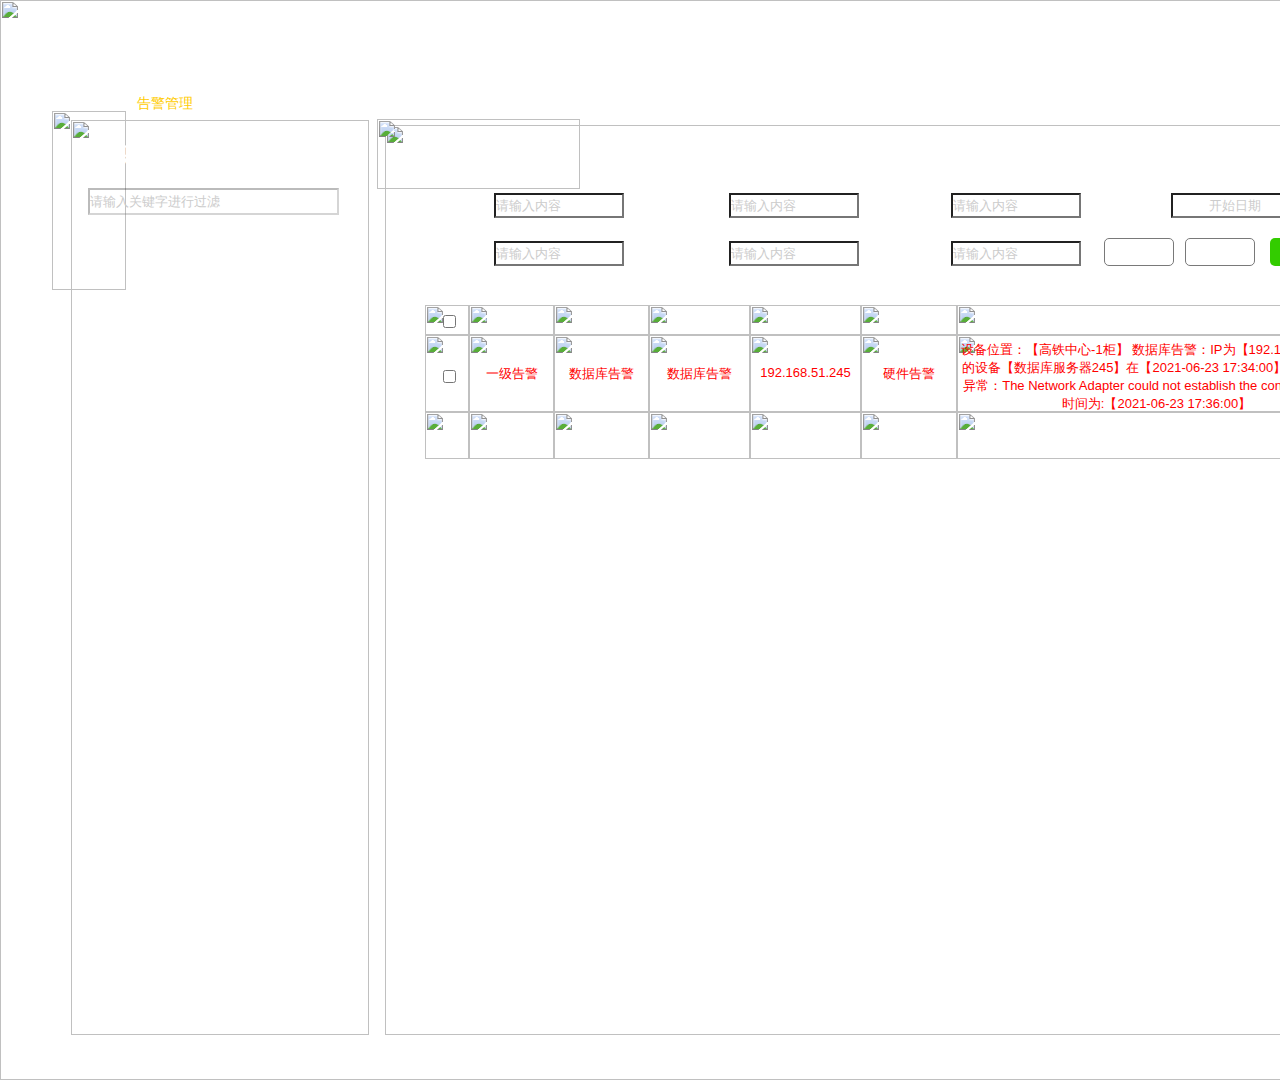
==== commit 376c7625: "更改文字叙述 Signed-off-by: suyituo <syt_dm@163.com>" ====
--- a/index.html
+++ b/index.html
@@ -29,7 +29,7 @@
 
         <!-- 大背景 (图片) -->
         <div id="u1" class="ax_default _图片" data-label="大背景">
-          <img id="u1_img" class="img " src="images/index/大背景_u1.png"/>
+          <img id="u1_img" class="img " src="images/index/regen/大背景_u1.png"/>
           <!-- Unnamed () -->
           <div id="u2" class="text" style="display:none; visibility: hidden">
             <p><span></span></p>
@@ -38,7 +38,7 @@
 
         <!-- 统计分析 (图片) -->
         <div id="u3" class="ax_default _图片" data-label="统计分析">
-          <img id="u3_img" class="img " src="images/index/统计分析_u3.png"/>
+          <img id="u3_img" class="img " src="images/index/regen/统计分析_u3.png"/>
           <!-- Unnamed () -->
           <div id="u4" class="text" style="display:none; visibility: hidden">
             <p><span></span></p>
@@ -56,7 +56,7 @@
 
         <!-- 数据库监控 (图片) -->
         <div id="u7" class="ax_default _图片" data-label="数据库监控">
-          <img id="u7_img" class="img " src="images/index/数据库监控_u7.png"/>
+          <img id="u7_img" class="img " src="images/index/regen/数据库监控_u7.png"/>
           <!-- Unnamed () -->
           <div id="u8" class="text" style="display:none; visibility: hidden">
             <p><span></span></p>
@@ -74,7 +74,7 @@
 
         <!-- 告警管理 (图片) -->
         <div id="u11" class="ax_default _图片" data-label="告警管理">
-          <img id="u11_img" class="img " src="images/index/告警管理_u11.png"/>
+          <img id="u11_img" class="img " src="images/index/regen/告警管理_u11.png"/>
           <!-- Unnamed () -->
           <div id="u12" class="text" style="display:none; visibility: hidden">
             <p><span></span></p>
@@ -92,7 +92,7 @@
 
         <!-- 故障记录 (图片) -->
         <div id="u15" class="ax_default _图片" data-label="故障记录">
-          <img id="u15_img" class="img " src="images/index/故障记录_u15.png"/>
+          <img id="u15_img" class="img " src="images/index/regen/故障记录_u15.png"/>
           <!-- Unnamed () -->
           <div id="u16" class="text" style="display:none; visibility: hidden">
             <p><span></span></p>
@@ -110,7 +110,7 @@
 
         <!-- 中间件监控 (图片) -->
         <div id="u19" class="ax_default _图片" data-label="中间件监控">
-          <img id="u19_img" class="img " src="images/index/中间件监控_u19.png"/>
+          <img id="u19_img" class="img " src="images/index/regen/中间件监控_u19.png"/>
           <!-- Unnamed () -->
           <div id="u20" class="text" style="display:none; visibility: hidden">
             <p><span></span></p>
@@ -128,7 +128,7 @@
 
         <!-- 管理 (图片) -->
         <div id="u23" class="ax_default _图片" data-label="管理">
-          <img id="u23_img" class="img " src="images/index/管理_u23.png"/>
+          <img id="u23_img" class="img " src="images/index/regen/管理_u23.png"/>
           <!-- Unnamed () -->
           <div id="u24" class="text" style="display:none; visibility: hidden">
             <p><span></span></p>
@@ -146,7 +146,7 @@
 
         <!-- 退出 (图片) -->
         <div id="u27" class="ax_default _图片" data-label="退出">
-          <img id="u27_img" class="img " src="images/index/退出_u27.png"/>
+          <img id="u27_img" class="img " src="images/index/regen/退出_u27.png"/>
           <!-- Unnamed () -->
           <div id="u28" class="text" style="display:none; visibility: hidden">
             <p><span></span></p>
@@ -193,7 +193,7 @@
 
           <!-- Unnamed (矩形) -->
           <div id="u38" class="ax_default box_1 disabled">
-            <img id="u38_img" class="img " src="images/index/u38.png"/>
+            <img id="u38_img" class="img " src="images/index/regen/u38.png"/>
             <!-- Unnamed () -->
             <div id="u39" class="text" style="display:none; visibility: hidden">
               <p><span></span></p>
@@ -202,7 +202,7 @@
 
           <!-- Unnamed (图片) -->
           <div id="u40" class="ax_default _图片 disabled">
-            <img id="u40_img" class="img " src="images/index/u40.png"/>
+            <img id="u40_img" class="img " src="images/index/regen/u40.png"/>
             <!-- Unnamed () -->
             <div id="u41" class="text" style="display:none; visibility: hidden">
               <p><span></span></p>
@@ -216,7 +216,7 @@
 
         <!-- Unnamed (矩形) -->
         <div id="u43" class="ax_default box_1 disabled">
-          <img id="u43_img" class="img " src="images/index/u43.png"/>
+          <img id="u43_img" class="img " src="images/index/regen/u43.png"/>
           <!-- Unnamed () -->
           <div id="u44" class="text" style="display:none; visibility: hidden">
             <p><span></span></p>
@@ -225,7 +225,7 @@
 
         <!-- Unnamed (图片) -->
         <div id="u45" class="ax_default _图片 disabled">
-          <img id="u45_img" class="img " src="images/index/u45.png"/>
+          <img id="u45_img" class="img " src="images/index/regen/u45.png"/>
           <!-- Unnamed () -->
           <div id="u46" class="text" style="display:none; visibility: hidden">
             <p><span></span></p>
@@ -256,7 +256,7 @@
 
             <!-- Unnamed (图片) -->
             <div id="u52" class="ax_default _图片">
-              <img id="u52_img" class="img " src="images/index/u52_selected.png"/>
+              <img id="u52_img" class="img " src="images/index/regen/u52_selected.png"/>
               <!-- Unnamed () -->
               <div id="u53" class="text" style="display:none; visibility: hidden">
                 <p><span></span></p>
@@ -277,7 +277,7 @@
 
                 <!-- Unnamed (图片) -->
                 <div id="u57" class="ax_default _图片">
-                  <img id="u57_img" class="img " src="images/index/u52_selected.png"/>
+                  <img id="u57_img" class="img " src="images/index/regen/u52_selected.png"/>
                   <!-- Unnamed () -->
                   <div id="u58" class="text" style="display:none; visibility: hidden">
                     <p><span></span></p>
@@ -298,7 +298,7 @@
 
                     <!-- Unnamed (图片) -->
                     <div id="u62" class="ax_default _图片">
-                      <img id="u62_img" class="img " src="images/index/u52_selected.png"/>
+                      <img id="u62_img" class="img " src="images/index/regen/u52_selected.png"/>
                       <!-- Unnamed () -->
                       <div id="u63" class="text" style="display:none; visibility: hidden">
                         <p><span></span></p>
@@ -521,7 +521,7 @@
 
         <!-- Unnamed (单元格) -->
         <div id="u110" class="ax_default table_cell">
-          <img id="u110_img" class="img " src="images/index/u110.png"/>
+          <img id="u110_img" class="img " src="images/index/regen/u110.png"/>
           <!-- Unnamed () -->
           <div id="u111" class="text" style="display:none; visibility: hidden">
             <p><span></span></p>
@@ -530,7 +530,7 @@
 
         <!-- Unnamed (单元格) -->
         <div id="u112" class="ax_default table_cell">
-          <img id="u112_img" class="img " src="images/index/u112.png"/>
+          <img id="u112_img" class="img " src="images/index/regen/u112.png"/>
           <!-- Unnamed () -->
           <div id="u113" class="text">
             <p><span>告警级别</span></p>
@@ -539,7 +539,7 @@
 
         <!-- Unnamed (单元格) -->
         <div id="u114" class="ax_default table_cell">
-          <img id="u114_img" class="img " src="images/index/u114.png"/>
+          <img id="u114_img" class="img " src="images/index/regen/u114.png"/>
           <!-- Unnamed () -->
           <div id="u115" class="text">
             <p><span>标题</span></p>
@@ -548,7 +548,7 @@
 
         <!-- Unnamed (单元格) -->
         <div id="u116" class="ax_default table_cell">
-          <img id="u116_img" class="img " src="images/index/u116.png"/>
+          <img id="u116_img" class="img " src="images/index/regen/u116.png"/>
           <!-- Unnamed () -->
           <div id="u117" class="text">
             <p><span>资产IP</span></p>
@@ -557,7 +557,7 @@
 
         <!-- Unnamed (单元格) -->
         <div id="u118" class="ax_default table_cell">
-          <img id="u118_img" class="img " src="images/index/u118.png"/>
+          <img id="u118_img" class="img " src="images/index/regen/u118.png"/>
           <!-- Unnamed () -->
           <div id="u119" class="text">
             <p><span>资产名称</span></p>
@@ -566,7 +566,7 @@
 
         <!-- Unnamed (单元格) -->
         <div id="u120" class="ax_default table_cell">
-          <img id="u120_img" class="img " src="images/index/u120.png"/>
+          <img id="u120_img" class="img " src="images/index/regen/u120.png"/>
           <!-- Unnamed () -->
           <div id="u121" class="text">
             <p><span>告警来源</span></p>
@@ -575,7 +575,7 @@
 
         <!-- Unnamed (单元格) -->
         <div id="u122" class="ax_default table_cell">
-          <img id="u122_img" class="img " src="images/index/u122.png"/>
+          <img id="u122_img" class="img " src="images/index/regen/u122.png"/>
           <!-- Unnamed () -->
           <div id="u123" class="text">
             <p><span>告警内容</span></p>
@@ -584,7 +584,7 @@
 
         <!-- Unnamed (单元格) -->
         <div id="u124" class="ax_default table_cell">
-          <img id="u124_img" class="img " src="images/index/u124.png"/>
+          <img id="u124_img" class="img " src="images/index/regen/u124.png"/>
           <!-- Unnamed () -->
           <div id="u125" class="text">
             <p><span>告警状态</span></p>
@@ -593,7 +593,7 @@
 
         <!-- Unnamed (单元格) -->
         <div id="u126" class="ax_default table_cell">
-          <img id="u126_img" class="img " src="images/index/u126.png"/>
+          <img id="u126_img" class="img " src="images/index/regen/u126.png"/>
           <!-- Unnamed () -->
           <div id="u127" class="text">
             <p><span>天窗</span></p>
@@ -602,7 +602,7 @@
 
         <!-- Unnamed (单元格) -->
         <div id="u128" class="ax_default table_cell">
-          <img id="u128_img" class="img " src="images/index/u128.png"/>
+          <img id="u128_img" class="img " src="images/index/regen/u128.png"/>
           <!-- Unnamed () -->
           <div id="u129" class="text">
             <p><span>操作</span></p>
@@ -611,7 +611,7 @@
 
         <!-- Unnamed (单元格) -->
         <div id="u130" class="ax_default table_cell">
-          <img id="u130_img" class="img " src="images/index/u130.png"/>
+          <img id="u130_img" class="img " src="images/index/regen/u130.png"/>
           <!-- Unnamed () -->
           <div id="u131" class="text" style="display:none; visibility: hidden">
             <p><span></span></p>
@@ -620,7 +620,7 @@
 
         <!-- Unnamed (单元格) -->
         <div id="u132" class="ax_default table_cell">
-          <img id="u132_img" class="img " src="images/index/u132.png"/>
+          <img id="u132_img" class="img " src="images/index/regen/u132.png"/>
           <!-- Unnamed () -->
           <div id="u133" class="text">
             <p><span>一级告警</span></p>
@@ -629,7 +629,7 @@
 
         <!-- Unnamed (单元格) -->
         <div id="u134" class="ax_default table_cell">
-          <img id="u134_img" class="img " src="images/index/u134.png"/>
+          <img id="u134_img" class="img " src="images/index/regen/u134.png"/>
           <!-- Unnamed () -->
           <div id="u135" class="text">
             <p><span>数据库告警</span></p>
@@ -638,7 +638,7 @@
 
         <!-- Unnamed (单元格) -->
         <div id="u136" class="ax_default table_cell">
-          <img id="u136_img" class="img " src="images/index/u136.png"/>
+          <img id="u136_img" class="img " src="images/index/regen/u136.png"/>
           <!-- Unnamed () -->
           <div id="u137" class="text">
             <p><span>数据库告警</span></p>
@@ -647,7 +647,7 @@
 
         <!-- Unnamed (单元格) -->
         <div id="u138" class="ax_default table_cell">
-          <img id="u138_img" class="img " src="images/index/u138.png"/>
+          <img id="u138_img" class="img " src="images/index/regen/u138.png"/>
           <!-- Unnamed () -->
           <div id="u139" class="text">
             <p><span>192.168.51.245</span></p>
@@ -656,7 +656,7 @@
 
         <!-- Unnamed (单元格) -->
         <div id="u140" class="ax_default table_cell">
-          <img id="u140_img" class="img " src="images/index/u140.png"/>
+          <img id="u140_img" class="img " src="images/index/regen/u140.png"/>
           <!-- Unnamed () -->
           <div id="u141" class="text">
             <p><span>硬件告警</span></p>
@@ -665,7 +665,7 @@
 
         <!-- Unnamed (单元格) -->
         <div id="u142" class="ax_default table_cell">
-          <img id="u142_img" class="img " src="images/index/u142.png"/>
+          <img id="u142_img" class="img " src="images/index/regen/u142.png"/>
           <!-- Unnamed () -->
           <div id="u143" class="text">
             <p><span>设备位置：【高铁中心-1柜】 数据库告警：IP为【192.168.51.245】的设备【数据库服务器245】在【2021-06-23 17:34:00】数据库连接异常：The Network Adapter could not establish the connection恢复时间为:【2021-06-23 17:36:00】</span></p>
@@ -674,7 +674,7 @@
 
         <!-- Unnamed (单元格) -->
         <div id="u144" class="ax_default table_cell">
-          <img id="u144_img" class="img " src="images/index/u144.png"/>
+          <img id="u144_img" class="img " src="images/index/regen/u144.png"/>
           <!-- Unnamed () -->
           <div id="u145" class="text">
             <p><span>恢复</span></p>
@@ -683,7 +683,7 @@
 
         <!-- Unnamed (单元格) -->
         <div id="u146" class="ax_default table_cell">
-          <img id="u146_img" class="img " src="images/index/u146.png"/>
+          <img id="u146_img" class="img " src="images/index/regen/u146.png"/>
           <!-- Unnamed () -->
           <div id="u147" class="text" style="display:none; visibility: hidden">
             <p><span></span></p>
@@ -692,7 +692,7 @@
 
         <!-- Unnamed (单元格) -->
         <div id="u148" class="ax_default table_cell">
-          <img id="u148_img" class="img " src="images/index/u148.png"/>
+          <img id="u148_img" class="img " src="images/index/regen/u148.png"/>
           <!-- Unnamed () -->
           <div id="u149" class="text" style="display:none; visibility: hidden">
             <p><span></span></p>
@@ -701,7 +701,7 @@
 
         <!-- Unnamed (单元格) -->
         <div id="u150" class="ax_default table_cell">
-          <img id="u150_img" class="img " src="images/index/u150.png"/>
+          <img id="u150_img" class="img " src="images/index/regen/u150.png"/>
           <!-- Unnamed () -->
           <div id="u151" class="text" style="display:none; visibility: hidden">
             <p><span></span></p>
@@ -710,7 +710,7 @@
 
         <!-- Unnamed (单元格) -->
         <div id="u152" class="ax_default table_cell">
-          <img id="u152_img" class="img " src="images/index/u152.png"/>
+          <img id="u152_img" class="img " src="images/index/regen/u152.png"/>
           <!-- Unnamed () -->
           <div id="u153" class="text" style="display:none; visibility: hidden">
             <p><span></span></p>
@@ -719,7 +719,7 @@
 
         <!-- Unnamed (单元格) -->
         <div id="u154" class="ax_default table_cell">
-          <img id="u154_img" class="img " src="images/index/u154.png"/>
+          <img id="u154_img" class="img " src="images/index/regen/u154.png"/>
           <!-- Unnamed () -->
           <div id="u155" class="text" style="display:none; visibility: hidden">
             <p><span></span></p>
@@ -728,7 +728,7 @@
 
         <!-- Unnamed (单元格) -->
         <div id="u156" class="ax_default table_cell">
-          <img id="u156_img" class="img " src="images/index/u156.png"/>
+          <img id="u156_img" class="img " src="images/index/regen/u156.png"/>
           <!-- Unnamed () -->
           <div id="u157" class="text" style="display:none; visibility: hidden">
             <p><span></span></p>
@@ -737,7 +737,7 @@
 
         <!-- Unnamed (单元格) -->
         <div id="u158" class="ax_default table_cell">
-          <img id="u158_img" class="img " src="images/index/u158.png"/>
+          <img id="u158_img" class="img " src="images/index/regen/u158.png"/>
           <!-- Unnamed () -->
           <div id="u159" class="text" style="display:none; visibility: hidden">
             <p><span></span></p>
@@ -746,7 +746,7 @@
 
         <!-- Unnamed (单元格) -->
         <div id="u160" class="ax_default table_cell">
-          <img id="u160_img" class="img " src="images/index/u160.png"/>
+          <img id="u160_img" class="img " src="images/index/regen/u160.png"/>
           <!-- Unnamed () -->
           <div id="u161" class="text" style="display:none; visibility: hidden">
             <p><span></span></p>
@@ -755,7 +755,7 @@
 
         <!-- Unnamed (单元格) -->
         <div id="u162" class="ax_default table_cell">
-          <img id="u162_img" class="img " src="images/index/u162.png"/>
+          <img id="u162_img" class="img " src="images/index/regen/u162.png"/>
           <!-- Unnamed () -->
           <div id="u163" class="text" style="display:none; visibility: hidden">
             <p><span></span></p>
@@ -764,7 +764,7 @@
 
         <!-- Unnamed (单元格) -->
         <div id="u164" class="ax_default table_cell">
-          <img id="u164_img" class="img " src="images/index/u164.png"/>
+          <img id="u164_img" class="img " src="images/index/regen/u164.png"/>
           <!-- Unnamed () -->
           <div id="u165" class="text" style="display:none; visibility: hidden">
             <p><span></span></p>
@@ -773,7 +773,7 @@
 
         <!-- Unnamed (单元格) -->
         <div id="u166" class="ax_default table_cell">
-          <img id="u166_img" class="img " src="images/index/u166.png"/>
+          <img id="u166_img" class="img " src="images/index/regen/u166.png"/>
           <!-- Unnamed () -->
           <div id="u167" class="text" style="display:none; visibility: hidden">
             <p><span></span></p>
@@ -782,7 +782,7 @@
 
         <!-- Unnamed (单元格) -->
         <div id="u168" class="ax_default table_cell">
-          <img id="u168_img" class="img " src="images/index/u168.png"/>
+          <img id="u168_img" class="img " src="images/index/regen/u168.png"/>
           <!-- Unnamed () -->
           <div id="u169" class="text" style="display:none; visibility: hidden">
             <p><span></span></p>
@@ -829,6 +829,116 @@
         </label>
         <input id="u176_input" type="checkbox" value="checkbox"/>
       </div>
+
+      <!-- 详情弹框 (动态面板) -->
+      <div id="u178" class="ax_default ax_default_hidden" data-label="详情弹框" style="display:none; visibility: hidden">
+        <div id="u178_state0" class="panel_state" data-label="State1" style="">
+          <div id="u178_state0_content" class="panel_state_content">
+
+            <!-- 告警弹框 (组合) -->
+            <div id="u179" class="ax_default" data-label="告警弹框" data-left="0" data-top="0" data-width="946" data-height="290">
+
+              <!-- 告警详情弹框主体 (组合) -->
+              <div id="u180" class="ax_default" data-label="告警详情弹框主体" data-left="0" data-top="0" data-width="946" data-height="290">
+
+                <!-- 告警详情弹框上背景 (矩形) -->
+                <div id="u181" class="ax_default box_1" data-label="告警详情弹框上背景">
+                  <div id="u181_div" class=""></div>
+                  <!-- Unnamed () -->
+                  <div id="u182" class="text" style="display:none; visibility: hidden">
+                    <p><span></span></p>
+                  </div>
+                </div>
+
+                <!-- 告警详情弹框上背景 (矩形) -->
+                <div id="u183" class="ax_default box_1" data-label="告警详情弹框上背景">
+                  <div id="u183_div" class=""></div>
+                  <!-- Unnamed () -->
+                  <div id="u184" class="text" style="display:none; visibility: hidden">
+                    <p><span></span></p>
+                  </div>
+                </div>
+
+                <!-- 告警详情 (矩形) -->
+                <div id="u185" class="ax_default label" data-label="告警详情">
+                  <div id="u185_div" class=""></div>
+                  <!-- Unnamed () -->
+                  <div id="u186" class="text">
+                    <p><span>告警详情</span></p>
+                  </div>
+                </div>
+
+                <!-- 告警详情弹框关闭按钮 (形状) -->
+                <div id="u187" class="ax_default icon" data-label="告警详情弹框关闭按钮">
+                  <img id="u187_img" class="img " src="images/index/regen/告警详情弹框关闭按钮_u187.png"/>
+                  <!-- Unnamed () -->
+                  <div id="u188" class="text" style="display:none; visibility: hidden">
+                    <p><span></span></p>
+                  </div>
+                </div>
+              </div>
+
+              <!-- Unnamed (表格) -->
+              <div id="u189" class="ax_default">
+
+                <!-- Unnamed (单元格) -->
+                <div id="u190" class="ax_default table_cell">
+                  <img id="u190_img" class="img " src="images/index/regen/u190.png"/>
+                  <!-- Unnamed () -->
+                  <div id="u191" class="text">
+                    <p><span>类型</span></p>
+                  </div>
+                </div>
+
+                <!-- Unnamed (单元格) -->
+                <div id="u192" class="ax_default table_cell">
+                  <img id="u192_img" class="img " src="images/index/regen/u190.png"/>
+                  <!-- Unnamed () -->
+                  <div id="u193" class="text">
+                    <p><span>状态</span></p>
+                  </div>
+                </div>
+
+                <!-- Unnamed (单元格) -->
+                <div id="u194" class="ax_default table_cell">
+                  <img id="u194_img" class="img " src="images/index/regen/u194.png"/>
+                  <!-- Unnamed () -->
+                  <div id="u195" class="text">
+                    <p><span>时间</span></p>
+                  </div>
+                </div>
+
+                <!-- Unnamed (单元格) -->
+                <div id="u196" class="ax_default table_cell">
+                  <img id="u196_img" class="img " src="images/index/regen/u196.png"/>
+                  <!-- Unnamed () -->
+                  <div id="u197" class="text">
+                    <p><span>数据库连接事件</span></p>
+                  </div>
+                </div>
+
+                <!-- Unnamed (单元格) -->
+                <div id="u198" class="ax_default table_cell">
+                  <img id="u198_img" class="img " src="images/index/regen/u196.png"/>
+                  <!-- Unnamed () -->
+                  <div id="u199" class="text">
+                    <p><span>中断</span></p>
+                  </div>
+                </div>
+
+                <!-- Unnamed (单元格) -->
+                <div id="u200" class="ax_default table_cell">
+                  <img id="u200_img" class="img " src="images/index/regen/u200.png"/>
+                  <!-- Unnamed () -->
+                  <div id="u201" class="text">
+                    <p><span>2021-06-28 10:10:12</span></p>
+                  </div>
+                </div>
+              </div>
+            </div>
+          </div>
+        </div>
+      </div>
     </div>
   </body>
 </html>
--- a/files/index/styles.css
+++ b/files/index/styles.css
@@ -2574,3 +2574,343 @@
   left:-3px;
   top:-2px;
 }
+#u178 {
+  border-width:0px;
+  position:absolute;
+  left:463px;
+  top:369px;
+  width:964px;
+  height:298px;
+  overflow:hidden;
+  visibility:hidden;
+}
+#u178_state0 {
+  border-width:0px;
+  position:absolute;
+  left:0px;
+  top:0px;
+  width:964px;
+  height:298px;
+  -ms-overflow-x:hidden;
+  overflow-x:hidden;
+  -ms-overflow-y:hidden;
+  overflow-y:hidden;
+  background-image:none;
+}
+#u178_state0_content {
+  border-width:0px;
+  position:absolute;
+  left:0px;
+  top:0px;
+  width:1px;
+  height:1px;
+}
+#u179 {
+  border-width:0px;
+  position:absolute;
+  left:0px;
+  top:0px;
+  width:0px;
+  height:0px;
+}
+#u180 {
+  border-width:0px;
+  position:absolute;
+  left:0px;
+  top:0px;
+  width:0px;
+  height:0px;
+}
+#u181_div {
+  border-width:0px;
+  position:absolute;
+  left:0px;
+  top:0px;
+  width:946px;
+  height:265px;
+  background:inherit;
+  background-color:rgba(10, 43, 98, 1);
+  box-sizing:border-box;
+  border-width:1px;
+  border-style:solid;
+  border-color:rgba(121, 121, 121, 1);
+  border-radius:15px;
+  border-top-left-radius:0px;
+  border-top-right-radius:0px;
+  -moz-box-shadow:none;
+  -webkit-box-shadow:none;
+  box-shadow:none;
+}
+#u181 {
+  border-width:0px;
+  position:absolute;
+  left:0px;
+  top:25px;
+  width:946px;
+  height:265px;
+}
+#u182 {
+  border-width:0px;
+  position:absolute;
+  left:2px;
+  top:124px;
+  width:942px;
+  visibility:hidden;
+  word-wrap:break-word;
+}
+#u183_div {
+  border-width:0px;
+  position:absolute;
+  left:0px;
+  top:0px;
+  width:946px;
+  height:25px;
+  background:inherit;
+  background-color:rgba(84, 107, 145, 1);
+  box-sizing:border-box;
+  border-width:1px;
+  border-style:solid;
+  border-color:rgba(121, 121, 121, 1);
+  border-radius:15px;
+  border-bottom-right-radius:0px;
+  border-bottom-left-radius:0px;
+  -moz-box-shadow:none;
+  -webkit-box-shadow:none;
+  box-shadow:none;
+}
+#u183 {
+  border-width:0px;
+  position:absolute;
+  left:0px;
+  top:0px;
+  width:946px;
+  height:25px;
+}
+#u184 {
+  border-width:0px;
+  position:absolute;
+  left:2px;
+  top:4px;
+  width:942px;
+  visibility:hidden;
+  word-wrap:break-word;
+}
+#u185_div {
+  border-width:0px;
+  position:absolute;
+  left:0px;
+  top:0px;
+  width:81px;
+  height:24px;
+  background:inherit;
+  background-color:rgba(255, 255, 255, 0);
+  border:none;
+  border-radius:0px;
+  -moz-box-shadow:none;
+  -webkit-box-shadow:none;
+  box-shadow:none;
+  font-size:20px;
+  color:#FFFFFF;
+}
+#u185 {
+  border-width:0px;
+  position:absolute;
+  left:16px;
+  top:3px;
+  width:81px;
+  height:24px;
+  font-size:20px;
+  color:#FFFFFF;
+}
+#u186 {
+  border-width:0px;
+  position:absolute;
+  left:0px;
+  top:0px;
+  width:81px;
+  white-space:nowrap;
+}
+#u187_img {
+  border-width:0px;
+  position:absolute;
+  left:0px;
+  top:0px;
+  width:29px;
+  height:21px;
+}
+#u187 {
+  border-width:0px;
+  position:absolute;
+  left:904px;
+  top:3px;
+  width:29px;
+  height:21px;
+  font-size:9px;
+}
+#u188 {
+  border-width:0px;
+  position:absolute;
+  left:1px;
+  top:2px;
+  width:27px;
+  visibility:hidden;
+  word-wrap:break-word;
+}
+#u189 {
+  border-width:0px;
+  position:absolute;
+  left:51px;
+  top:76px;
+  width:871px;
+  height:120px;
+}
+#u190_img {
+  border-width:0px;
+  position:absolute;
+  left:0px;
+  top:0px;
+  width:289px;
+  height:34px;
+}
+#u190 {
+  border-width:0px;
+  position:absolute;
+  left:0px;
+  top:0px;
+  width:289px;
+  height:34px;
+  color:#FFFFFF;
+}
+#u191 {
+  border-width:0px;
+  position:absolute;
+  left:2px;
+  top:9px;
+  width:285px;
+  word-wrap:break-word;
+}
+#u192_img {
+  border-width:0px;
+  position:absolute;
+  left:0px;
+  top:0px;
+  width:289px;
+  height:34px;
+}
+#u192 {
+  border-width:0px;
+  position:absolute;
+  left:289px;
+  top:0px;
+  width:289px;
+  height:34px;
+  color:#FFFFFF;
+}
+#u193 {
+  border-width:0px;
+  position:absolute;
+  left:2px;
+  top:9px;
+  width:285px;
+  word-wrap:break-word;
+}
+#u194_img {
+  border-width:0px;
+  position:absolute;
+  left:0px;
+  top:0px;
+  width:288px;
+  height:34px;
+}
+#u194 {
+  border-width:0px;
+  position:absolute;
+  left:578px;
+  top:0px;
+  width:288px;
+  height:34px;
+  color:#FFFFFF;
+}
+#u195 {
+  border-width:0px;
+  position:absolute;
+  left:2px;
+  top:9px;
+  width:284px;
+  word-wrap:break-word;
+}
+#u196_img {
+  border-width:0px;
+  position:absolute;
+  left:0px;
+  top:0px;
+  width:289px;
+  height:81px;
+}
+#u196 {
+  border-width:0px;
+  position:absolute;
+  left:0px;
+  top:34px;
+  width:289px;
+  height:81px;
+  color:#FFFFFF;
+}
+#u197 {
+  border-width:0px;
+  position:absolute;
+  left:2px;
+  top:32px;
+  width:285px;
+  word-wrap:break-word;
+}
+#u198_img {
+  border-width:0px;
+  position:absolute;
+  left:0px;
+  top:0px;
+  width:289px;
+  height:81px;
+}
+#u198 {
+  border-width:0px;
+  position:absolute;
+  left:289px;
+  top:34px;
+  width:289px;
+  height:81px;
+  color:#FFFFFF;
+}
+#u199 {
+  border-width:0px;
+  position:absolute;
+  left:2px;
+  top:32px;
+  width:285px;
+  word-wrap:break-word;
+}
+#u200_img {
+  border-width:0px;
+  position:absolute;
+  left:0px;
+  top:0px;
+  width:288px;
+  height:81px;
+}
+#u200 {
+  border-width:0px;
+  position:absolute;
+  left:578px;
+  top:34px;
+  width:288px;
+  height:81px;
+  color:#FFFFFF;
+}
+#u201 {
+  border-width:0px;
+  position:absolute;
+  left:2px;
+  top:32px;
+  width:284px;
+  word-wrap:break-word;
+}
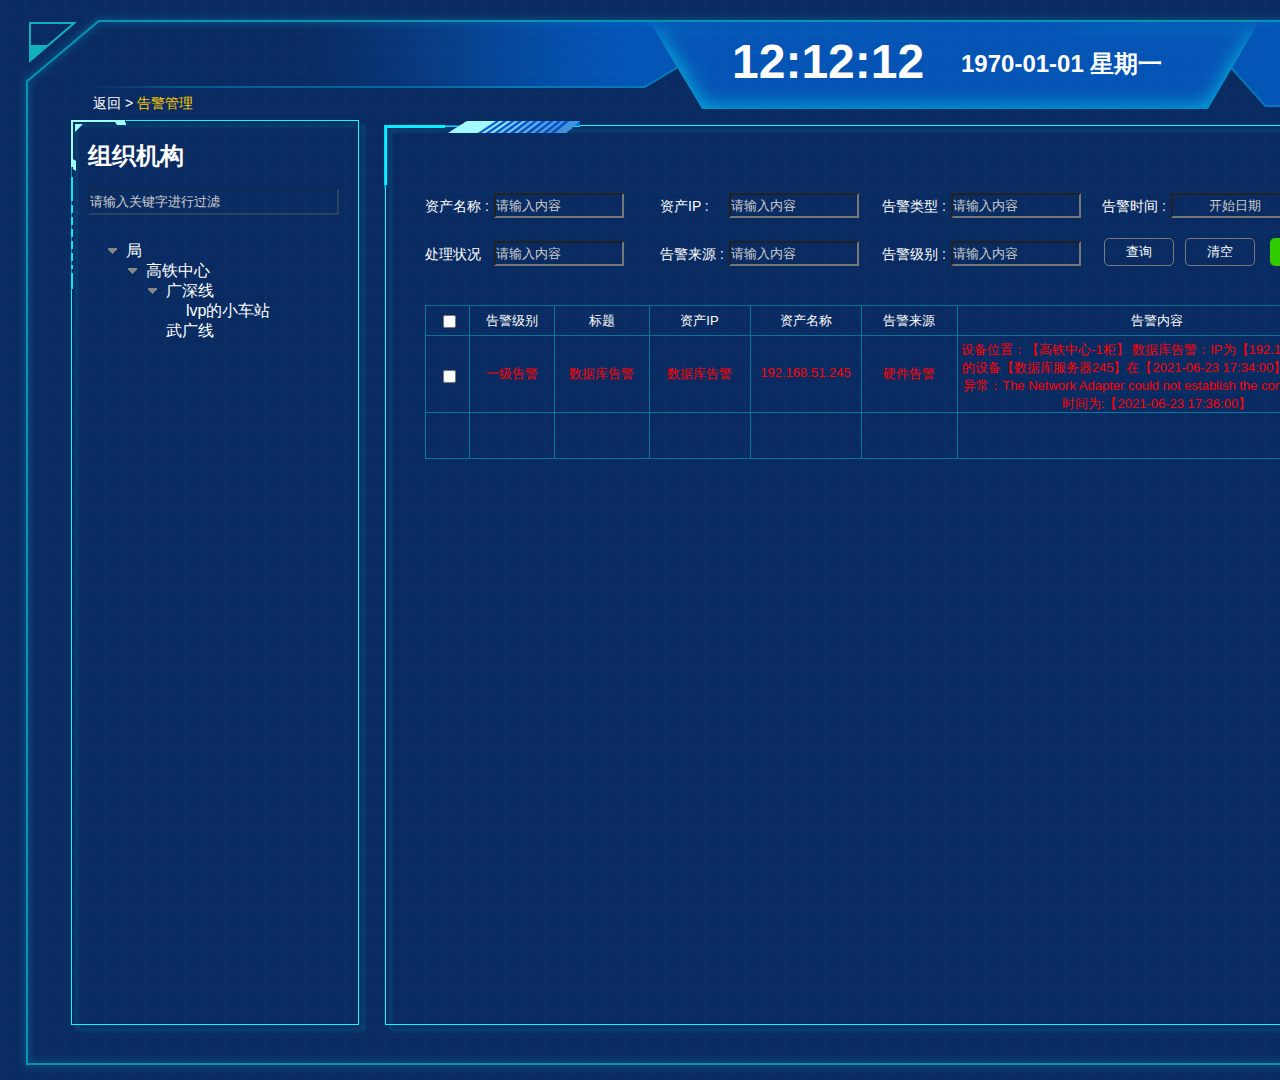
==== commit f07d66fb: "修复 Signed-off-by: suyituo <syt_dm@163.com>" ====
--- a/index.html
+++ b/index.html
@@ -29,7 +29,7 @@
 
         <!-- 大背景 (图片) -->
         <div id="u1" class="ax_default _图片" data-label="大背景">
-          <img id="u1_img" class="img " src="images/index/regen/大背景_u1.png"/>
+          <img id="u1_img" class="img " src="images/index/大背景_u1.png"/>
           <!-- Unnamed () -->
           <div id="u2" class="text" style="display:none; visibility: hidden">
             <p><span></span></p>
@@ -38,7 +38,7 @@
 
         <!-- 统计分析 (图片) -->
         <div id="u3" class="ax_default _图片" data-label="统计分析">
-          <img id="u3_img" class="img " src="images/index/regen/统计分析_u3.png"/>
+          <img id="u3_img" class="img " src="images/index/统计分析_u3.png"/>
           <!-- Unnamed () -->
           <div id="u4" class="text" style="display:none; visibility: hidden">
             <p><span></span></p>
@@ -56,7 +56,7 @@
 
         <!-- 数据库监控 (图片) -->
         <div id="u7" class="ax_default _图片" data-label="数据库监控">
-          <img id="u7_img" class="img " src="images/index/regen/数据库监控_u7.png"/>
+          <img id="u7_img" class="img " src="images/index/数据库监控_u7.png"/>
           <!-- Unnamed () -->
           <div id="u8" class="text" style="display:none; visibility: hidden">
             <p><span></span></p>
@@ -74,7 +74,7 @@
 
         <!-- 告警管理 (图片) -->
         <div id="u11" class="ax_default _图片" data-label="告警管理">
-          <img id="u11_img" class="img " src="images/index/regen/告警管理_u11.png"/>
+          <img id="u11_img" class="img " src="images/index/告警管理_u11.png"/>
           <!-- Unnamed () -->
           <div id="u12" class="text" style="display:none; visibility: hidden">
             <p><span></span></p>
@@ -92,7 +92,7 @@
 
         <!-- 故障记录 (图片) -->
         <div id="u15" class="ax_default _图片" data-label="故障记录">
-          <img id="u15_img" class="img " src="images/index/regen/故障记录_u15.png"/>
+          <img id="u15_img" class="img " src="images/index/故障记录_u15.png"/>
           <!-- Unnamed () -->
           <div id="u16" class="text" style="display:none; visibility: hidden">
             <p><span></span></p>
@@ -110,7 +110,7 @@
 
         <!-- 中间件监控 (图片) -->
         <div id="u19" class="ax_default _图片" data-label="中间件监控">
-          <img id="u19_img" class="img " src="images/index/regen/中间件监控_u19.png"/>
+          <img id="u19_img" class="img " src="images/index/中间件监控_u19.png"/>
           <!-- Unnamed () -->
           <div id="u20" class="text" style="display:none; visibility: hidden">
             <p><span></span></p>
@@ -128,7 +128,7 @@
 
         <!-- 管理 (图片) -->
         <div id="u23" class="ax_default _图片" data-label="管理">
-          <img id="u23_img" class="img " src="images/index/regen/管理_u23.png"/>
+          <img id="u23_img" class="img " src="images/index/管理_u23.png"/>
           <!-- Unnamed () -->
           <div id="u24" class="text" style="display:none; visibility: hidden">
             <p><span></span></p>
@@ -146,7 +146,7 @@
 
         <!-- 退出 (图片) -->
         <div id="u27" class="ax_default _图片" data-label="退出">
-          <img id="u27_img" class="img " src="images/index/regen/退出_u27.png"/>
+          <img id="u27_img" class="img " src="images/index/退出_u27.png"/>
           <!-- Unnamed () -->
           <div id="u28" class="text" style="display:none; visibility: hidden">
             <p><span></span></p>
@@ -193,7 +193,7 @@
 
           <!-- Unnamed (矩形) -->
           <div id="u38" class="ax_default box_1 disabled">
-            <img id="u38_img" class="img " src="images/index/regen/u38.png"/>
+            <img id="u38_img" class="img " src="images/index/u38.png"/>
             <!-- Unnamed () -->
             <div id="u39" class="text" style="display:none; visibility: hidden">
               <p><span></span></p>
@@ -202,7 +202,7 @@
 
           <!-- Unnamed (图片) -->
           <div id="u40" class="ax_default _图片 disabled">
-            <img id="u40_img" class="img " src="images/index/regen/u40.png"/>
+            <img id="u40_img" class="img " src="images/index/u40.png"/>
             <!-- Unnamed () -->
             <div id="u41" class="text" style="display:none; visibility: hidden">
               <p><span></span></p>
@@ -216,7 +216,7 @@
 
         <!-- Unnamed (矩形) -->
         <div id="u43" class="ax_default box_1 disabled">
-          <img id="u43_img" class="img " src="images/index/regen/u43.png"/>
+          <img id="u43_img" class="img " src="images/index/u43.png"/>
           <!-- Unnamed () -->
           <div id="u44" class="text" style="display:none; visibility: hidden">
             <p><span></span></p>
@@ -225,7 +225,7 @@
 
         <!-- Unnamed (图片) -->
         <div id="u45" class="ax_default _图片 disabled">
-          <img id="u45_img" class="img " src="images/index/regen/u45.png"/>
+          <img id="u45_img" class="img " src="images/index/u45.png"/>
           <!-- Unnamed () -->
           <div id="u46" class="text" style="display:none; visibility: hidden">
             <p><span></span></p>
@@ -256,7 +256,7 @@
 
             <!-- Unnamed (图片) -->
             <div id="u52" class="ax_default _图片">
-              <img id="u52_img" class="img " src="images/index/regen/u52_selected.png"/>
+              <img id="u52_img" class="img " src="images/index/u52_selected.png"/>
               <!-- Unnamed () -->
               <div id="u53" class="text" style="display:none; visibility: hidden">
                 <p><span></span></p>
@@ -277,7 +277,7 @@
 
                 <!-- Unnamed (图片) -->
                 <div id="u57" class="ax_default _图片">
-                  <img id="u57_img" class="img " src="images/index/regen/u52_selected.png"/>
+                  <img id="u57_img" class="img " src="images/index/u52_selected.png"/>
                   <!-- Unnamed () -->
                   <div id="u58" class="text" style="display:none; visibility: hidden">
                     <p><span></span></p>
@@ -298,7 +298,7 @@
 
                     <!-- Unnamed (图片) -->
                     <div id="u62" class="ax_default _图片">
-                      <img id="u62_img" class="img " src="images/index/regen/u52_selected.png"/>
+                      <img id="u62_img" class="img " src="images/index/u52_selected.png"/>
                       <!-- Unnamed () -->
                       <div id="u63" class="text" style="display:none; visibility: hidden">
                         <p><span></span></p>
@@ -521,7 +521,7 @@
 
         <!-- Unnamed (单元格) -->
         <div id="u110" class="ax_default table_cell">
-          <img id="u110_img" class="img " src="images/index/regen/u110.png"/>
+          <img id="u110_img" class="img " src="images/index/u110.png"/>
           <!-- Unnamed () -->
           <div id="u111" class="text" style="display:none; visibility: hidden">
             <p><span></span></p>
@@ -530,7 +530,7 @@
 
         <!-- Unnamed (单元格) -->
         <div id="u112" class="ax_default table_cell">
-          <img id="u112_img" class="img " src="images/index/regen/u112.png"/>
+          <img id="u112_img" class="img " src="images/index/u112.png"/>
           <!-- Unnamed () -->
           <div id="u113" class="text">
             <p><span>告警级别</span></p>
@@ -539,7 +539,7 @@
 
         <!-- Unnamed (单元格) -->
         <div id="u114" class="ax_default table_cell">
-          <img id="u114_img" class="img " src="images/index/regen/u114.png"/>
+          <img id="u114_img" class="img " src="images/index/u114.png"/>
           <!-- Unnamed () -->
           <div id="u115" class="text">
             <p><span>标题</span></p>
@@ -548,7 +548,7 @@
 
         <!-- Unnamed (单元格) -->
         <div id="u116" class="ax_default table_cell">
-          <img id="u116_img" class="img " src="images/index/regen/u116.png"/>
+          <img id="u116_img" class="img " src="images/index/u116.png"/>
           <!-- Unnamed () -->
           <div id="u117" class="text">
             <p><span>资产IP</span></p>
@@ -557,7 +557,7 @@
 
         <!-- Unnamed (单元格) -->
         <div id="u118" class="ax_default table_cell">
-          <img id="u118_img" class="img " src="images/index/regen/u118.png"/>
+          <img id="u118_img" class="img " src="images/index/u118.png"/>
           <!-- Unnamed () -->
           <div id="u119" class="text">
             <p><span>资产名称</span></p>
@@ -566,7 +566,7 @@
 
         <!-- Unnamed (单元格) -->
         <div id="u120" class="ax_default table_cell">
-          <img id="u120_img" class="img " src="images/index/regen/u120.png"/>
+          <img id="u120_img" class="img " src="images/index/u120.png"/>
           <!-- Unnamed () -->
           <div id="u121" class="text">
             <p><span>告警来源</span></p>
@@ -575,7 +575,7 @@
 
         <!-- Unnamed (单元格) -->
         <div id="u122" class="ax_default table_cell">
-          <img id="u122_img" class="img " src="images/index/regen/u122.png"/>
+          <img id="u122_img" class="img " src="images/index/u122.png"/>
           <!-- Unnamed () -->
           <div id="u123" class="text">
             <p><span>告警内容</span></p>
@@ -584,7 +584,7 @@
 
         <!-- Unnamed (单元格) -->
         <div id="u124" class="ax_default table_cell">
-          <img id="u124_img" class="img " src="images/index/regen/u124.png"/>
+          <img id="u124_img" class="img " src="images/index/u124.png"/>
           <!-- Unnamed () -->
           <div id="u125" class="text">
             <p><span>告警状态</span></p>
@@ -593,7 +593,7 @@
 
         <!-- Unnamed (单元格) -->
         <div id="u126" class="ax_default table_cell">
-          <img id="u126_img" class="img " src="images/index/regen/u126.png"/>
+          <img id="u126_img" class="img " src="images/index/u126.png"/>
           <!-- Unnamed () -->
           <div id="u127" class="text">
             <p><span>天窗</span></p>
@@ -602,7 +602,7 @@
 
         <!-- Unnamed (单元格) -->
         <div id="u128" class="ax_default table_cell">
-          <img id="u128_img" class="img " src="images/index/regen/u128.png"/>
+          <img id="u128_img" class="img " src="images/index/u128.png"/>
           <!-- Unnamed () -->
           <div id="u129" class="text">
             <p><span>操作</span></p>
@@ -611,7 +611,7 @@
 
         <!-- Unnamed (单元格) -->
         <div id="u130" class="ax_default table_cell">
-          <img id="u130_img" class="img " src="images/index/regen/u130.png"/>
+          <img id="u130_img" class="img " src="images/index/u130.png"/>
           <!-- Unnamed () -->
           <div id="u131" class="text" style="display:none; visibility: hidden">
             <p><span></span></p>
@@ -620,7 +620,7 @@
 
         <!-- Unnamed (单元格) -->
         <div id="u132" class="ax_default table_cell">
-          <img id="u132_img" class="img " src="images/index/regen/u132.png"/>
+          <img id="u132_img" class="img " src="images/index/u132.png"/>
           <!-- Unnamed () -->
           <div id="u133" class="text">
             <p><span>一级告警</span></p>
@@ -629,7 +629,7 @@
 
         <!-- Unnamed (单元格) -->
         <div id="u134" class="ax_default table_cell">
-          <img id="u134_img" class="img " src="images/index/regen/u134.png"/>
+          <img id="u134_img" class="img " src="images/index/u134.png"/>
           <!-- Unnamed () -->
           <div id="u135" class="text">
             <p><span>数据库告警</span></p>
@@ -638,7 +638,7 @@
 
         <!-- Unnamed (单元格) -->
         <div id="u136" class="ax_default table_cell">
-          <img id="u136_img" class="img " src="images/index/regen/u136.png"/>
+          <img id="u136_img" class="img " src="images/index/u136.png"/>
           <!-- Unnamed () -->
           <div id="u137" class="text">
             <p><span>数据库告警</span></p>
@@ -647,7 +647,7 @@
 
         <!-- Unnamed (单元格) -->
         <div id="u138" class="ax_default table_cell">
-          <img id="u138_img" class="img " src="images/index/regen/u138.png"/>
+          <img id="u138_img" class="img " src="images/index/u138.png"/>
           <!-- Unnamed () -->
           <div id="u139" class="text">
             <p><span>192.168.51.245</span></p>
@@ -656,7 +656,7 @@
 
         <!-- Unnamed (单元格) -->
         <div id="u140" class="ax_default table_cell">
-          <img id="u140_img" class="img " src="images/index/regen/u140.png"/>
+          <img id="u140_img" class="img " src="images/index/u140.png"/>
           <!-- Unnamed () -->
           <div id="u141" class="text">
             <p><span>硬件告警</span></p>
@@ -665,7 +665,7 @@
 
         <!-- Unnamed (单元格) -->
         <div id="u142" class="ax_default table_cell">
-          <img id="u142_img" class="img " src="images/index/regen/u142.png"/>
+          <img id="u142_img" class="img " src="images/index/u142.png"/>
           <!-- Unnamed () -->
           <div id="u143" class="text">
             <p><span>设备位置：【高铁中心-1柜】 数据库告警：IP为【192.168.51.245】的设备【数据库服务器245】在【2021-06-23 17:34:00】数据库连接异常：The Network Adapter could not establish the connection恢复时间为:【2021-06-23 17:36:00】</span></p>
@@ -674,7 +674,7 @@
 
         <!-- Unnamed (单元格) -->
         <div id="u144" class="ax_default table_cell">
-          <img id="u144_img" class="img " src="images/index/regen/u144.png"/>
+          <img id="u144_img" class="img " src="images/index/u144.png"/>
           <!-- Unnamed () -->
           <div id="u145" class="text">
             <p><span>恢复</span></p>
@@ -683,7 +683,7 @@
 
         <!-- Unnamed (单元格) -->
         <div id="u146" class="ax_default table_cell">
-          <img id="u146_img" class="img " src="images/index/regen/u146.png"/>
+          <img id="u146_img" class="img " src="images/index/u146.png"/>
           <!-- Unnamed () -->
           <div id="u147" class="text" style="display:none; visibility: hidden">
             <p><span></span></p>
@@ -692,7 +692,7 @@
 
         <!-- Unnamed (单元格) -->
         <div id="u148" class="ax_default table_cell">
-          <img id="u148_img" class="img " src="images/index/regen/u148.png"/>
+          <img id="u148_img" class="img " src="images/index/u148.png"/>
           <!-- Unnamed () -->
           <div id="u149" class="text" style="display:none; visibility: hidden">
             <p><span></span></p>
@@ -701,7 +701,7 @@
 
         <!-- Unnamed (单元格) -->
         <div id="u150" class="ax_default table_cell">
-          <img id="u150_img" class="img " src="images/index/regen/u150.png"/>
+          <img id="u150_img" class="img " src="images/index/u150.png"/>
           <!-- Unnamed () -->
           <div id="u151" class="text" style="display:none; visibility: hidden">
             <p><span></span></p>
@@ -710,7 +710,7 @@
 
         <!-- Unnamed (单元格) -->
         <div id="u152" class="ax_default table_cell">
-          <img id="u152_img" class="img " src="images/index/regen/u152.png"/>
+          <img id="u152_img" class="img " src="images/index/u152.png"/>
           <!-- Unnamed () -->
           <div id="u153" class="text" style="display:none; visibility: hidden">
             <p><span></span></p>
@@ -719,7 +719,7 @@
 
         <!-- Unnamed (单元格) -->
         <div id="u154" class="ax_default table_cell">
-          <img id="u154_img" class="img " src="images/index/regen/u154.png"/>
+          <img id="u154_img" class="img " src="images/index/u154.png"/>
           <!-- Unnamed () -->
           <div id="u155" class="text" style="display:none; visibility: hidden">
             <p><span></span></p>
@@ -728,7 +728,7 @@
 
         <!-- Unnamed (单元格) -->
         <div id="u156" class="ax_default table_cell">
-          <img id="u156_img" class="img " src="images/index/regen/u156.png"/>
+          <img id="u156_img" class="img " src="images/index/u156.png"/>
           <!-- Unnamed () -->
           <div id="u157" class="text" style="display:none; visibility: hidden">
             <p><span></span></p>
@@ -737,7 +737,7 @@
 
         <!-- Unnamed (单元格) -->
         <div id="u158" class="ax_default table_cell">
-          <img id="u158_img" class="img " src="images/index/regen/u158.png"/>
+          <img id="u158_img" class="img " src="images/index/u158.png"/>
           <!-- Unnamed () -->
           <div id="u159" class="text" style="display:none; visibility: hidden">
             <p><span></span></p>
@@ -746,7 +746,7 @@
 
         <!-- Unnamed (单元格) -->
         <div id="u160" class="ax_default table_cell">
-          <img id="u160_img" class="img " src="images/index/regen/u160.png"/>
+          <img id="u160_img" class="img " src="images/index/u160.png"/>
           <!-- Unnamed () -->
           <div id="u161" class="text" style="display:none; visibility: hidden">
             <p><span></span></p>
@@ -755,7 +755,7 @@
 
         <!-- Unnamed (单元格) -->
         <div id="u162" class="ax_default table_cell">
-          <img id="u162_img" class="img " src="images/index/regen/u162.png"/>
+          <img id="u162_img" class="img " src="images/index/u162.png"/>
           <!-- Unnamed () -->
           <div id="u163" class="text" style="display:none; visibility: hidden">
             <p><span></span></p>
@@ -764,7 +764,7 @@
 
         <!-- Unnamed (单元格) -->
         <div id="u164" class="ax_default table_cell">
-          <img id="u164_img" class="img " src="images/index/regen/u164.png"/>
+          <img id="u164_img" class="img " src="images/index/u164.png"/>
           <!-- Unnamed () -->
           <div id="u165" class="text" style="display:none; visibility: hidden">
             <p><span></span></p>
@@ -773,7 +773,7 @@
 
         <!-- Unnamed (单元格) -->
         <div id="u166" class="ax_default table_cell">
-          <img id="u166_img" class="img " src="images/index/regen/u166.png"/>
+          <img id="u166_img" class="img " src="images/index/u166.png"/>
           <!-- Unnamed () -->
           <div id="u167" class="text" style="display:none; visibility: hidden">
             <p><span></span></p>
@@ -782,7 +782,7 @@
 
         <!-- Unnamed (单元格) -->
         <div id="u168" class="ax_default table_cell">
-          <img id="u168_img" class="img " src="images/index/regen/u168.png"/>
+          <img id="u168_img" class="img " src="images/index/u168.png"/>
           <!-- Unnamed () -->
           <div id="u169" class="text" style="display:none; visibility: hidden">
             <p><span></span></p>
@@ -870,7 +870,7 @@
 
                 <!-- 告警详情弹框关闭按钮 (形状) -->
                 <div id="u187" class="ax_default icon" data-label="告警详情弹框关闭按钮">
-                  <img id="u187_img" class="img " src="images/index/regen/告警详情弹框关闭按钮_u187.png"/>
+                  <img id="u187_img" class="img " src="images/index/告警详情弹框关闭按钮_u187.png"/>
                   <!-- Unnamed () -->
                   <div id="u188" class="text" style="display:none; visibility: hidden">
                     <p><span></span></p>
@@ -883,7 +883,7 @@
 
                 <!-- Unnamed (单元格) -->
                 <div id="u190" class="ax_default table_cell">
-                  <img id="u190_img" class="img " src="images/index/regen/u190.png"/>
+                  <img id="u190_img" class="img " src="images/index/u190.png"/>
                   <!-- Unnamed () -->
                   <div id="u191" class="text">
                     <p><span>类型</span></p>
@@ -892,7 +892,7 @@
 
                 <!-- Unnamed (单元格) -->
                 <div id="u192" class="ax_default table_cell">
-                  <img id="u192_img" class="img " src="images/index/regen/u190.png"/>
+                  <img id="u192_img" class="img " src="images/index/u190.png"/>
                   <!-- Unnamed () -->
                   <div id="u193" class="text">
                     <p><span>状态</span></p>
@@ -901,7 +901,7 @@
 
                 <!-- Unnamed (单元格) -->
                 <div id="u194" class="ax_default table_cell">
-                  <img id="u194_img" class="img " src="images/index/regen/u194.png"/>
+                  <img id="u194_img" class="img " src="images/index/u194.png"/>
                   <!-- Unnamed () -->
                   <div id="u195" class="text">
                     <p><span>时间</span></p>
@@ -910,7 +910,7 @@
 
                 <!-- Unnamed (单元格) -->
                 <div id="u196" class="ax_default table_cell">
-                  <img id="u196_img" class="img " src="images/index/regen/u196.png"/>
+                  <img id="u196_img" class="img " src="images/index/u196.png"/>
                   <!-- Unnamed () -->
                   <div id="u197" class="text">
                     <p><span>数据库连接事件</span></p>
@@ -919,7 +919,7 @@
 
                 <!-- Unnamed (单元格) -->
                 <div id="u198" class="ax_default table_cell">
-                  <img id="u198_img" class="img " src="images/index/regen/u196.png"/>
+                  <img id="u198_img" class="img " src="images/index/u196.png"/>
                   <!-- Unnamed () -->
                   <div id="u199" class="text">
                     <p><span>中断</span></p>
@@ -928,7 +928,7 @@
 
                 <!-- Unnamed (单元格) -->
                 <div id="u200" class="ax_default table_cell">
-                  <img id="u200_img" class="img " src="images/index/regen/u200.png"/>
+                  <img id="u200_img" class="img " src="images/index/u200.png"/>
                   <!-- Unnamed () -->
                   <div id="u201" class="text">
                     <p><span>2021-06-28 10:10:12</span></p>
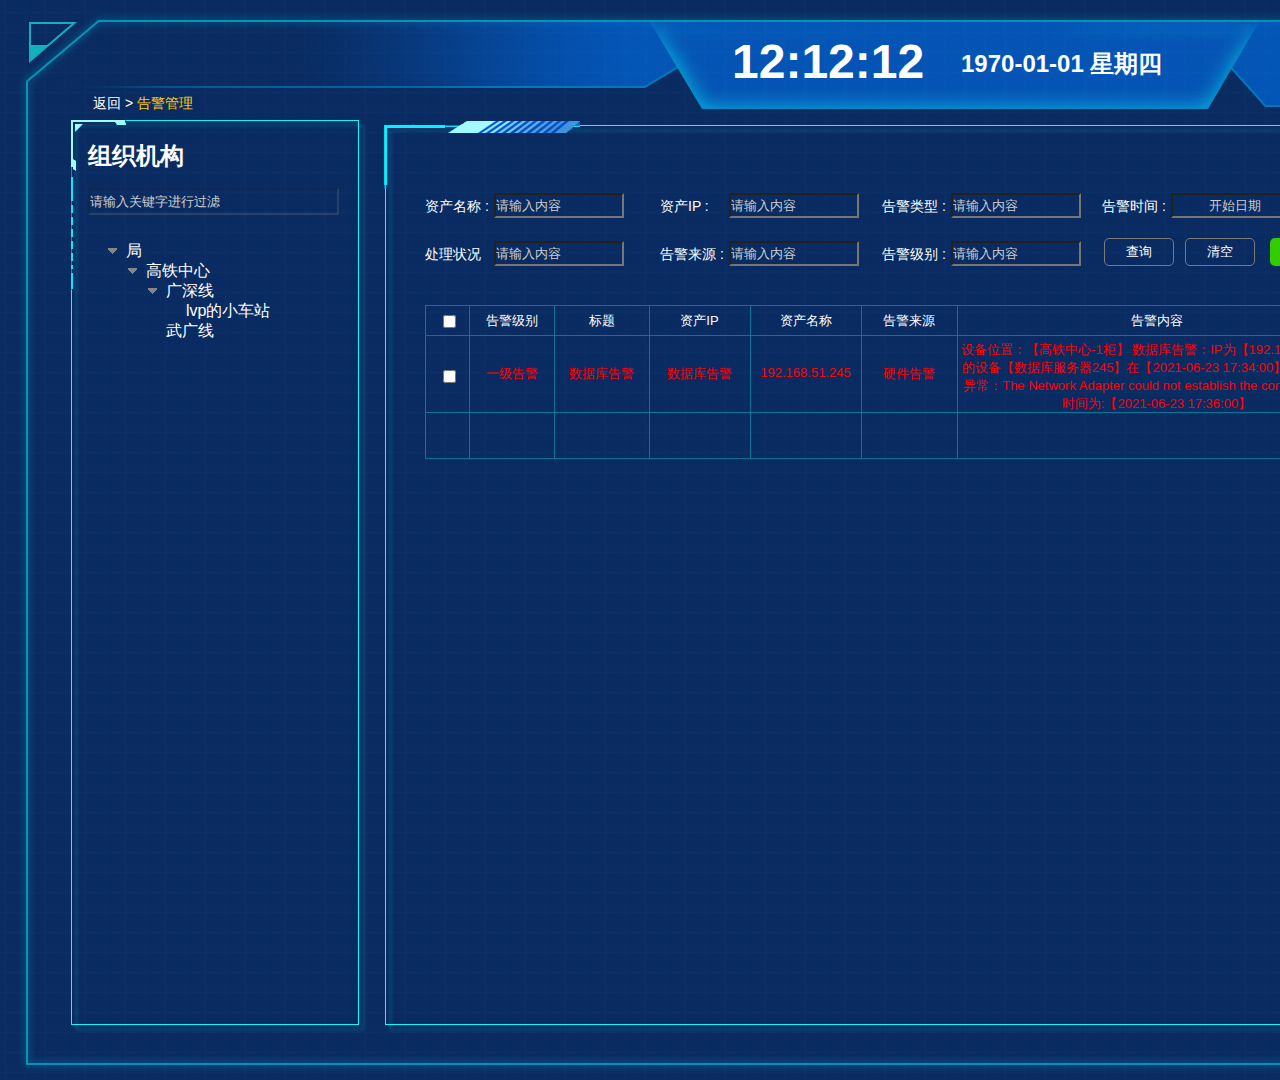
==== commit 727a8055: "新增： 1、事件类型管理（增加事件、修改事件、删除事件） 2、事件管理（事件记录查询） 3、告警组管理（告警组添加、修改、删除） Signed-off-by: suyituo <syt_dm@163." ====
--- a/index.html
+++ b/index.html
@@ -171,7 +171,7 @@
           <div id="u32_div" class=""></div>
           <!-- Unnamed () -->
           <div id="u33" class="text">
-            <p><span>1970-01-01 星期一</span></p>
+            <p><span>1970-01-01 星期四</span></p>
           </div>
         </div>
 
@@ -211,8 +211,8 @@
         </div>
       </div>
 
-      <!-- Unnamed (组合) -->
-      <div id="u42" class="ax_default" data-left="52" data-top="111" data-width="307" data-height="914">
+      <!-- 组织结构框 (组合) -->
+      <div id="u42" class="ax_default" data-label="组织结构框" data-left="52" data-top="111" data-width="307" data-height="914">
 
         <!-- Unnamed (矩形) -->
         <div id="u43" class="ax_default box_1 disabled">
@@ -245,97 +245,97 @@
         <div id="u49" class="ax_default text_field" data-label="组织机构搜索框">
           <input id="u49_input" type="text" value="请输入关键字进行过滤"/>
         </div>
-      </div>
-
-      <!-- Unnamed (树状菜单) -->
-      <div id="u50" class="ax_default tree_node treeroot">
-        <div id="u50_children" class="u50_children">
-
-          <!-- Unnamed (Tree Node) -->
-          <div id="u51" class="ax_default tree_node treenode">
-
-            <!-- Unnamed (图片) -->
-            <div id="u52" class="ax_default _图片">
-              <img id="u52_img" class="img " src="images/index/u52_selected.png"/>
-              <!-- Unnamed () -->
-              <div id="u53" class="text" style="display:none; visibility: hidden">
-                <p><span></span></p>
+
+        <!-- Unnamed (树状菜单) -->
+        <div id="u50" class="ax_default tree_node treeroot">
+          <div id="u50_children" class="u50_children">
+
+            <!-- Unnamed (Tree Node) -->
+            <div id="u51" class="ax_default tree_node treenode">
+
+              <!-- Unnamed (图片) -->
+              <div id="u52" class="ax_default _图片 disabled">
+                <img id="u52_img" class="img " src="images/index/u52.png"/>
+                <!-- Unnamed () -->
+                <div id="u53" class="text" style="display:none; visibility: hidden">
+                  <p><span></span></p>
+                </div>
               </div>
-            </div>
-            <!-- Unnamed (矩形) -->
-            <div id="u54" class="" selectiongroup="u50_tree_group">
-              <div id="u54_div" class=""></div>
-              <!-- Unnamed () -->
-              <div id="u55" class="text">
-                <p><span>局</span></p>
+              <!-- Unnamed (矩形) -->
+              <div id="u54" class="" selectiongroup="u50_tree_group">
+                <div id="u54_div" class=""></div>
+                <!-- Unnamed () -->
+                <div id="u55" class="text">
+                  <p><span>局</span></p>
+                </div>
               </div>
-            </div>
-            <div id="u51_children" class="u51_children">
-
-              <!-- Unnamed (Tree Node) -->
-              <div id="u56" class="ax_default tree_node treenode">
-
-                <!-- Unnamed (图片) -->
-                <div id="u57" class="ax_default _图片">
-                  <img id="u57_img" class="img " src="images/index/u52_selected.png"/>
-                  <!-- Unnamed () -->
-                  <div id="u58" class="text" style="display:none; visibility: hidden">
-                    <p><span></span></p>
-                  </div>
-                </div>
-                <!-- Unnamed (矩形) -->
-                <div id="u59" class="" selectiongroup="u50_tree_group">
-                  <div id="u59_div" class=""></div>
-                  <!-- Unnamed () -->
-                  <div id="u60" class="text">
-                    <p><span>高铁中心</span></p>
-                  </div>
-                </div>
-                <div id="u56_children" class="u56_children">
-
-                  <!-- Unnamed (Tree Node) -->
-                  <div id="u61" class="ax_default tree_node treenode">
-
-                    <!-- Unnamed (图片) -->
-                    <div id="u62" class="ax_default _图片">
-                      <img id="u62_img" class="img " src="images/index/u52_selected.png"/>
-                      <!-- Unnamed () -->
-                      <div id="u63" class="text" style="display:none; visibility: hidden">
-                        <p><span></span></p>
+              <div id="u51_children" class="u51_children">
+
+                <!-- Unnamed (Tree Node) -->
+                <div id="u56" class="ax_default tree_node treenode">
+
+                  <!-- Unnamed (图片) -->
+                  <div id="u57" class="ax_default _图片 disabled">
+                    <img id="u57_img" class="img " src="images/index/u52.png"/>
+                    <!-- Unnamed () -->
+                    <div id="u58" class="text" style="display:none; visibility: hidden">
+                      <p><span></span></p>
+                    </div>
+                  </div>
+                  <!-- Unnamed (矩形) -->
+                  <div id="u59" class="" selectiongroup="u50_tree_group">
+                    <div id="u59_div" class=""></div>
+                    <!-- Unnamed () -->
+                    <div id="u60" class="text">
+                      <p><span>高铁中心</span></p>
+                    </div>
+                  </div>
+                  <div id="u56_children" class="u56_children">
+
+                    <!-- Unnamed (Tree Node) -->
+                    <div id="u61" class="ax_default tree_node treenode">
+
+                      <!-- Unnamed (图片) -->
+                      <div id="u62" class="ax_default _图片 disabled">
+                        <img id="u62_img" class="img " src="images/index/u52.png"/>
+                        <!-- Unnamed () -->
+                        <div id="u63" class="text" style="display:none; visibility: hidden">
+                          <p><span></span></p>
+                        </div>
                       </div>
-                    </div>
-                    <!-- Unnamed (矩形) -->
-                    <div id="u64" class="" selectiongroup="u50_tree_group">
-                      <div id="u64_div" class=""></div>
-                      <!-- Unnamed () -->
-                      <div id="u65" class="text">
-                        <p><span>广深线</span></p>
+                      <!-- Unnamed (矩形) -->
+                      <div id="u64" class="" selectiongroup="u50_tree_group">
+                        <div id="u64_div" class=""></div>
+                        <!-- Unnamed () -->
+                        <div id="u65" class="text">
+                          <p><span>广深线</span></p>
+                        </div>
                       </div>
-                    </div>
-                    <div id="u61_children" class="u61_children">
-
-                      <!-- Unnamed (Tree Node) -->
-                      <div id="u66" class="ax_default tree_node treenode">
-                        <!-- Unnamed (矩形) -->
-                        <div id="u67" class="" selectiongroup="u50_tree_group">
-                          <div id="u67_div" class=""></div>
-                          <!-- Unnamed () -->
-                          <div id="u68" class="text">
-                            <p><span>lvp的小车站</span></p>
+                      <div id="u61_children" class="u61_children">
+
+                        <!-- Unnamed (Tree Node) -->
+                        <div id="u66" class="ax_default tree_node treenode">
+                          <!-- Unnamed (矩形) -->
+                          <div id="u67" class="" selectiongroup="u50_tree_group">
+                            <div id="u67_div" class=""></div>
+                            <!-- Unnamed () -->
+                            <div id="u68" class="text">
+                              <p><span>lvp的小车站</span></p>
+                            </div>
                           </div>
                         </div>
                       </div>
                     </div>
-                  </div>
-
-                  <!-- Unnamed (Tree Node) -->
-                  <div id="u69" class="ax_default tree_node treenode">
-                    <!-- Unnamed (矩形) -->
-                    <div id="u70" class="" selectiongroup="u50_tree_group">
-                      <div id="u70_div" class=""></div>
-                      <!-- Unnamed () -->
-                      <div id="u71" class="text">
-                        <p><span>武广线</span></p>
+
+                    <!-- Unnamed (Tree Node) -->
+                    <div id="u69" class="ax_default tree_node treenode">
+                      <!-- Unnamed (矩形) -->
+                      <div id="u70" class="" selectiongroup="u50_tree_group">
+                        <div id="u70_div" class=""></div>
+                        <!-- Unnamed () -->
+                        <div id="u71" class="text">
+                          <p><span>武广线</span></p>
+                        </div>
                       </div>
                     </div>
                   </div>
@@ -346,591 +346,595 @@
         </div>
       </div>
 
-      <!-- search资产名称 (文本框) -->
-      <div id="u72" class="ax_default text_field" data-label="search资产名称">
-        <input id="u72_input" type="text" value="请输入内容"/>
-      </div>
-
-      <!-- search资产名称 (矩形) -->
-      <div id="u73" class="ax_default label" data-label="search资产名称">
-        <div id="u73_div" class=""></div>
+      <!-- 导航 (矩形) -->
+      <div id="u72" class="ax_default label" data-label="导航">
+        <div id="u72_div" class=""></div>
         <!-- Unnamed () -->
-        <div id="u74" class="text">
-          <p><span>资产名称 :</span></p>
-        </div>
-      </div>
-
-      <!-- Unnamed (矩形) -->
-      <div id="u75" class="ax_default label">
-        <div id="u75_div" class=""></div>
+        <div id="u73" class="text">
+          <p><span style="color:#FFFFFF;">返回 &gt; </span><span style="color:#FFCC00;">告警管理</span></p>
+        </div>
+      </div>
+
+      <!-- 搜索区域 (组合) -->
+      <div id="u74" class="ax_default" data-label="搜索区域" data-left="425" data-top="193" data-width="1285" data-height="73">
+
+        <!-- search资产名称 (文本框) -->
+        <div id="u75" class="ax_default text_field" data-label="search资产名称">
+          <input id="u75_input" type="text" value="请输入内容"/>
+        </div>
+
+        <!-- search资产名称 (矩形) -->
+        <div id="u76" class="ax_default label" data-label="search资产名称">
+          <div id="u76_div" class=""></div>
+          <!-- Unnamed () -->
+          <div id="u77" class="text">
+            <p><span>资产名称 :</span></p>
+          </div>
+        </div>
+
+        <!-- search处理状况 (文本框) -->
+        <div id="u78" class="ax_default text_field" data-label="search处理状况">
+          <input id="u78_input" type="text" value="请输入内容"/>
+        </div>
+
+        <!-- search处理状况 (矩形) -->
+        <div id="u79" class="ax_default label" data-label="search处理状况">
+          <div id="u79_div" class=""></div>
+          <!-- Unnamed () -->
+          <div id="u80" class="text">
+            <p><span>处理状况</span></p>
+          </div>
+        </div>
+
+        <!-- search资产IP (文本框) -->
+        <div id="u81" class="ax_default text_field" data-label="search资产IP">
+          <input id="u81_input" type="text" value="请输入内容"/>
+        </div>
+
+        <!-- search资产IP (矩形) -->
+        <div id="u82" class="ax_default label" data-label="search资产IP">
+          <div id="u82_div" class=""></div>
+          <!-- Unnamed () -->
+          <div id="u83" class="text">
+            <p><span>资产IP :</span></p>
+          </div>
+        </div>
+
+        <!-- search告警来源 (文本框) -->
+        <div id="u84" class="ax_default text_field" data-label="search告警来源">
+          <input id="u84_input" type="text" value="请输入内容"/>
+        </div>
+
+        <!-- search资产名称 (矩形) -->
+        <div id="u85" class="ax_default label" data-label="search资产名称">
+          <div id="u85_div" class=""></div>
+          <!-- Unnamed () -->
+          <div id="u86" class="text">
+            <p><span>告警来源 :</span></p>
+          </div>
+        </div>
+
+        <!-- search告警类型 (文本框) -->
+        <div id="u87" class="ax_default text_field" data-label="search告警类型">
+          <input id="u87_input" type="text" value="请输入内容"/>
+        </div>
+
+        <!-- search告警类型 (矩形) -->
+        <div id="u88" class="ax_default label" data-label="search告警类型">
+          <div id="u88_div" class=""></div>
+          <!-- Unnamed () -->
+          <div id="u89" class="text">
+            <p><span>告警类型 :</span></p>
+          </div>
+        </div>
+
+        <!-- search告警级别 (文本框) -->
+        <div id="u90" class="ax_default text_field" data-label="search告警级别">
+          <input id="u90_input" type="text" value="请输入内容"/>
+        </div>
+
+        <!-- search告警类型 (矩形) -->
+        <div id="u91" class="ax_default label" data-label="search告警类型">
+          <div id="u91_div" class=""></div>
+          <!-- Unnamed () -->
+          <div id="u92" class="text">
+            <p><span>告警级别 :</span></p>
+          </div>
+        </div>
+
+        <!-- search告警时间 (文本框) -->
+        <div id="u93" class="ax_default text_field" data-label="search告警时间">
+          <input id="u93_input" type="text" value="&nbsp;&nbsp; &nbsp; &nbsp; &nbsp;&nbsp; 开始日期&nbsp; &nbsp; &nbsp; &nbsp; &nbsp; &nbsp; &nbsp; &nbsp; &nbsp; &nbsp; &nbsp; &nbsp; &nbsp; &nbsp; &nbsp; 结束日期"/>
+        </div>
+
+        <!-- search告警类型 (矩形) -->
+        <div id="u94" class="ax_default label" data-label="search告警类型">
+          <div id="u94_div" class=""></div>
+          <!-- Unnamed () -->
+          <div id="u95" class="text">
+            <p><span>告警时间 :</span></p>
+          </div>
+        </div>
+
+        <!-- search查询 (矩形) -->
+        <div id="u96" class="ax_default button" data-label="search查询">
+          <div id="u96_div" class=""></div>
+          <!-- Unnamed () -->
+          <div id="u97" class="text">
+            <p><span>查询</span></p>
+          </div>
+        </div>
+
+        <!-- search清空 (矩形) -->
+        <div id="u98" class="ax_default button" data-label="search清空">
+          <div id="u98_div" class=""></div>
+          <!-- Unnamed () -->
+          <div id="u99" class="text">
+            <p><span>清空</span></p>
+          </div>
+        </div>
+
+        <!-- search条件导出 (矩形) -->
+        <div id="u100" class="ax_default primary_button" data-label="search条件导出">
+          <div id="u100_div" class=""></div>
+          <!-- Unnamed () -->
+          <div id="u101" class="text">
+            <p><span>条件导出</span></p>
+          </div>
+        </div>
+
+        <!-- search选择导出 (矩形) -->
+        <div id="u102" class="ax_default primary_button" data-label="search选择导出">
+          <div id="u102_div" class=""></div>
+          <!-- Unnamed () -->
+          <div id="u103" class="text">
+            <p><span>选择导出</span></p>
+          </div>
+        </div>
+
+        <!-- search分析报告 (矩形) -->
+        <div id="u104" class="ax_default primary_button" data-label="search分析报告">
+          <div id="u104_div" class=""></div>
+          <!-- Unnamed () -->
+          <div id="u105" class="text">
+            <p><span>分析报告</span></p>
+          </div>
+        </div>
+
+        <!-- search批量确认 (矩形) -->
+        <div id="u106" class="ax_default primary_button" data-label="search批量确认">
+          <div id="u106_div" class=""></div>
+          <!-- Unnamed () -->
+          <div id="u107" class="text">
+            <p><span>批量确认</span></p>
+          </div>
+        </div>
+
+        <!-- search一键清除 (矩形) -->
+        <div id="u108" class="ax_default primary_button" data-label="search一键清除">
+          <div id="u108_div" class=""></div>
+          <!-- Unnamed () -->
+          <div id="u109" class="text">
+            <p><span>一键清除</span></p>
+          </div>
+        </div>
+      </div>
+
+      <!-- 告警列表 (表格) -->
+      <div id="u110" class="ax_default" data-label="告警列表">
+
+        <!-- Unnamed (单元格) -->
+        <div id="u111" class="ax_default table_cell">
+          <img id="u111_img" class="img " src="images/index/u111.png"/>
+          <!-- Unnamed () -->
+          <div id="u112" class="text" style="display:none; visibility: hidden">
+            <p><span></span></p>
+          </div>
+        </div>
+
+        <!-- Unnamed (单元格) -->
+        <div id="u113" class="ax_default table_cell">
+          <img id="u113_img" class="img " src="images/index/u113.png"/>
+          <!-- Unnamed () -->
+          <div id="u114" class="text">
+            <p><span>告警级别</span></p>
+          </div>
+        </div>
+
+        <!-- Unnamed (单元格) -->
+        <div id="u115" class="ax_default table_cell">
+          <img id="u115_img" class="img " src="images/index/u115.png"/>
+          <!-- Unnamed () -->
+          <div id="u116" class="text">
+            <p><span>标题</span></p>
+          </div>
+        </div>
+
+        <!-- Unnamed (单元格) -->
+        <div id="u117" class="ax_default table_cell">
+          <img id="u117_img" class="img " src="images/index/u117.png"/>
+          <!-- Unnamed () -->
+          <div id="u118" class="text">
+            <p><span>资产IP</span></p>
+          </div>
+        </div>
+
+        <!-- Unnamed (单元格) -->
+        <div id="u119" class="ax_default table_cell">
+          <img id="u119_img" class="img " src="images/index/u119.png"/>
+          <!-- Unnamed () -->
+          <div id="u120" class="text">
+            <p><span>资产名称</span></p>
+          </div>
+        </div>
+
+        <!-- Unnamed (单元格) -->
+        <div id="u121" class="ax_default table_cell">
+          <img id="u121_img" class="img " src="images/index/u121.png"/>
+          <!-- Unnamed () -->
+          <div id="u122" class="text">
+            <p><span>告警来源</span></p>
+          </div>
+        </div>
+
+        <!-- Unnamed (单元格) -->
+        <div id="u123" class="ax_default table_cell">
+          <img id="u123_img" class="img " src="images/index/u123.png"/>
+          <!-- Unnamed () -->
+          <div id="u124" class="text">
+            <p><span>告警内容</span></p>
+          </div>
+        </div>
+
+        <!-- Unnamed (单元格) -->
+        <div id="u125" class="ax_default table_cell">
+          <img id="u125_img" class="img " src="images/index/u125.png"/>
+          <!-- Unnamed () -->
+          <div id="u126" class="text">
+            <p><span>告警状态</span></p>
+          </div>
+        </div>
+
+        <!-- Unnamed (单元格) -->
+        <div id="u127" class="ax_default table_cell">
+          <img id="u127_img" class="img " src="images/index/u127.png"/>
+          <!-- Unnamed () -->
+          <div id="u128" class="text">
+            <p><span>天窗</span></p>
+          </div>
+        </div>
+
+        <!-- Unnamed (单元格) -->
+        <div id="u129" class="ax_default table_cell">
+          <img id="u129_img" class="img " src="images/index/u129.png"/>
+          <!-- Unnamed () -->
+          <div id="u130" class="text">
+            <p><span>操作</span></p>
+          </div>
+        </div>
+
+        <!-- Unnamed (单元格) -->
+        <div id="u131" class="ax_default table_cell">
+          <img id="u131_img" class="img " src="images/index/u131.png"/>
+          <!-- Unnamed () -->
+          <div id="u132" class="text" style="display:none; visibility: hidden">
+            <p><span></span></p>
+          </div>
+        </div>
+
+        <!-- Unnamed (单元格) -->
+        <div id="u133" class="ax_default table_cell">
+          <img id="u133_img" class="img " src="images/index/u133.png"/>
+          <!-- Unnamed () -->
+          <div id="u134" class="text">
+            <p><span>一级告警</span></p>
+          </div>
+        </div>
+
+        <!-- Unnamed (单元格) -->
+        <div id="u135" class="ax_default table_cell">
+          <img id="u135_img" class="img " src="images/index/u135.png"/>
+          <!-- Unnamed () -->
+          <div id="u136" class="text">
+            <p><span>数据库告警</span></p>
+          </div>
+        </div>
+
+        <!-- Unnamed (单元格) -->
+        <div id="u137" class="ax_default table_cell">
+          <img id="u137_img" class="img " src="images/index/u137.png"/>
+          <!-- Unnamed () -->
+          <div id="u138" class="text">
+            <p><span>数据库告警</span></p>
+          </div>
+        </div>
+
+        <!-- Unnamed (单元格) -->
+        <div id="u139" class="ax_default table_cell">
+          <img id="u139_img" class="img " src="images/index/u139.png"/>
+          <!-- Unnamed () -->
+          <div id="u140" class="text">
+            <p><span>192.168.51.245</span></p>
+          </div>
+        </div>
+
+        <!-- Unnamed (单元格) -->
+        <div id="u141" class="ax_default table_cell">
+          <img id="u141_img" class="img " src="images/index/u141.png"/>
+          <!-- Unnamed () -->
+          <div id="u142" class="text">
+            <p><span>硬件告警</span></p>
+          </div>
+        </div>
+
+        <!-- Unnamed (单元格) -->
+        <div id="u143" class="ax_default table_cell">
+          <img id="u143_img" class="img " src="images/index/u143.png"/>
+          <!-- Unnamed () -->
+          <div id="u144" class="text">
+            <p><span>设备位置：【高铁中心-1柜】 数据库告警：IP为【192.168.51.245】的设备【数据库服务器245】在【2021-06-23 17:34:00】数据库连接异常：The Network Adapter could not establish the connection恢复时间为:【2021-06-23 17:36:00】</span></p>
+          </div>
+        </div>
+
+        <!-- Unnamed (单元格) -->
+        <div id="u145" class="ax_default table_cell">
+          <img id="u145_img" class="img " src="images/index/u145.png"/>
+          <!-- Unnamed () -->
+          <div id="u146" class="text">
+            <p><span>恢复</span></p>
+          </div>
+        </div>
+
+        <!-- Unnamed (单元格) -->
+        <div id="u147" class="ax_default table_cell">
+          <img id="u147_img" class="img " src="images/index/u147.png"/>
+          <!-- Unnamed () -->
+          <div id="u148" class="text" style="display:none; visibility: hidden">
+            <p><span></span></p>
+          </div>
+        </div>
+
+        <!-- Unnamed (单元格) -->
+        <div id="u149" class="ax_default table_cell">
+          <img id="u149_img" class="img " src="images/index/u149.png"/>
+          <!-- Unnamed () -->
+          <div id="u150" class="text" style="display:none; visibility: hidden">
+            <p><span></span></p>
+          </div>
+        </div>
+
+        <!-- Unnamed (单元格) -->
+        <div id="u151" class="ax_default table_cell">
+          <img id="u151_img" class="img " src="images/index/u151.png"/>
+          <!-- Unnamed () -->
+          <div id="u152" class="text" style="display:none; visibility: hidden">
+            <p><span></span></p>
+          </div>
+        </div>
+
+        <!-- Unnamed (单元格) -->
+        <div id="u153" class="ax_default table_cell">
+          <img id="u153_img" class="img " src="images/index/u153.png"/>
+          <!-- Unnamed () -->
+          <div id="u154" class="text" style="display:none; visibility: hidden">
+            <p><span></span></p>
+          </div>
+        </div>
+
+        <!-- Unnamed (单元格) -->
+        <div id="u155" class="ax_default table_cell">
+          <img id="u155_img" class="img " src="images/index/u155.png"/>
+          <!-- Unnamed () -->
+          <div id="u156" class="text" style="display:none; visibility: hidden">
+            <p><span></span></p>
+          </div>
+        </div>
+
+        <!-- Unnamed (单元格) -->
+        <div id="u157" class="ax_default table_cell">
+          <img id="u157_img" class="img " src="images/index/u157.png"/>
+          <!-- Unnamed () -->
+          <div id="u158" class="text" style="display:none; visibility: hidden">
+            <p><span></span></p>
+          </div>
+        </div>
+
+        <!-- Unnamed (单元格) -->
+        <div id="u159" class="ax_default table_cell">
+          <img id="u159_img" class="img " src="images/index/u159.png"/>
+          <!-- Unnamed () -->
+          <div id="u160" class="text" style="display:none; visibility: hidden">
+            <p><span></span></p>
+          </div>
+        </div>
+
+        <!-- Unnamed (单元格) -->
+        <div id="u161" class="ax_default table_cell">
+          <img id="u161_img" class="img " src="images/index/u161.png"/>
+          <!-- Unnamed () -->
+          <div id="u162" class="text" style="display:none; visibility: hidden">
+            <p><span></span></p>
+          </div>
+        </div>
+
+        <!-- Unnamed (单元格) -->
+        <div id="u163" class="ax_default table_cell">
+          <img id="u163_img" class="img " src="images/index/u163.png"/>
+          <!-- Unnamed () -->
+          <div id="u164" class="text" style="display:none; visibility: hidden">
+            <p><span></span></p>
+          </div>
+        </div>
+
+        <!-- Unnamed (单元格) -->
+        <div id="u165" class="ax_default table_cell">
+          <img id="u165_img" class="img " src="images/index/u165.png"/>
+          <!-- Unnamed () -->
+          <div id="u166" class="text" style="display:none; visibility: hidden">
+            <p><span></span></p>
+          </div>
+        </div>
+
+        <!-- Unnamed (单元格) -->
+        <div id="u167" class="ax_default table_cell">
+          <img id="u167_img" class="img " src="images/index/u167.png"/>
+          <!-- Unnamed () -->
+          <div id="u168" class="text" style="display:none; visibility: hidden">
+            <p><span></span></p>
+          </div>
+        </div>
+
+        <!-- Unnamed (单元格) -->
+        <div id="u169" class="ax_default table_cell">
+          <img id="u169_img" class="img " src="images/index/u169.png"/>
+          <!-- Unnamed () -->
+          <div id="u170" class="text" style="display:none; visibility: hidden">
+            <p><span></span></p>
+          </div>
+        </div>
+      </div>
+
+      <!-- Unnamed (复选框) -->
+      <div id="u171" class="ax_default checkbox">
+        <label for="u171_input">
+          <!-- Unnamed () -->
+          <div id="u172" class="text" style="display:none; visibility: hidden">
+            <p><span></span></p>
+          </div>
+        </label>
+        <input id="u171_input" type="checkbox" value="checkbox"/>
+      </div>
+
+      <!-- 确认按钮 (矩形) -->
+      <div id="u173" class="ax_default primary_button" data-label="确认按钮">
+        <div id="u173_div" class=""></div>
         <!-- Unnamed () -->
-        <div id="u76" class="text">
-          <p><span style="color:#FFFFFF;">返回 &gt; </span><span style="color:#FFCC00;">告警管理</span></p>
-        </div>
-      </div>
-
-      <!-- search处理状况 (文本框) -->
-      <div id="u77" class="ax_default text_field" data-label="search处理状况">
-        <input id="u77_input" type="text" value="请输入内容"/>
-      </div>
-
-      <!-- search处理状况 (矩形) -->
-      <div id="u78" class="ax_default label" data-label="search处理状况">
-        <div id="u78_div" class=""></div>
+        <div id="u174" class="text">
+          <p><span>确认</span></p>
+        </div>
+      </div>
+
+      <!-- 详情按钮 (矩形) -->
+      <div id="u175" class="ax_default primary_button" data-label="详情按钮">
+        <div id="u175_div" class=""></div>
         <!-- Unnamed () -->
-        <div id="u79" class="text">
-          <p><span>处理状况</span></p>
-        </div>
-      </div>
-
-      <!-- search资产IP (文本框) -->
-      <div id="u80" class="ax_default text_field" data-label="search资产IP">
-        <input id="u80_input" type="text" value="请输入内容"/>
-      </div>
-
-      <!-- search资产IP (矩形) -->
-      <div id="u81" class="ax_default label" data-label="search资产IP">
-        <div id="u81_div" class=""></div>
-        <!-- Unnamed () -->
-        <div id="u82" class="text">
-          <p><span>资产IP :</span></p>
-        </div>
-      </div>
-
-      <!-- search告警来源 (文本框) -->
-      <div id="u83" class="ax_default text_field" data-label="search告警来源">
-        <input id="u83_input" type="text" value="请输入内容"/>
-      </div>
-
-      <!-- search资产名称 (矩形) -->
-      <div id="u84" class="ax_default label" data-label="search资产名称">
-        <div id="u84_div" class=""></div>
-        <!-- Unnamed () -->
-        <div id="u85" class="text">
-          <p><span>告警来源 :</span></p>
-        </div>
-      </div>
-
-      <!-- search告警类型 (文本框) -->
-      <div id="u86" class="ax_default text_field" data-label="search告警类型">
-        <input id="u86_input" type="text" value="请输入内容"/>
-      </div>
-
-      <!-- search告警类型 (矩形) -->
-      <div id="u87" class="ax_default label" data-label="search告警类型">
-        <div id="u87_div" class=""></div>
-        <!-- Unnamed () -->
-        <div id="u88" class="text">
-          <p><span>告警类型 :</span></p>
-        </div>
-      </div>
-
-      <!-- search告警级别 (文本框) -->
-      <div id="u89" class="ax_default text_field" data-label="search告警级别">
-        <input id="u89_input" type="text" value="请输入内容"/>
-      </div>
-
-      <!-- search告警类型 (矩形) -->
-      <div id="u90" class="ax_default label" data-label="search告警类型">
-        <div id="u90_div" class=""></div>
-        <!-- Unnamed () -->
-        <div id="u91" class="text">
-          <p><span>告警级别 :</span></p>
-        </div>
-      </div>
-
-      <!-- search告警时间 (文本框) -->
-      <div id="u92" class="ax_default text_field" data-label="search告警时间">
-        <input id="u92_input" type="text" value="&nbsp;&nbsp; &nbsp; &nbsp; &nbsp;&nbsp; 开始日期&nbsp; &nbsp; &nbsp; &nbsp; &nbsp; &nbsp; &nbsp; &nbsp; &nbsp; &nbsp; &nbsp; &nbsp; &nbsp; &nbsp; &nbsp; 结束日期"/>
-      </div>
-
-      <!-- search告警类型 (矩形) -->
-      <div id="u93" class="ax_default label" data-label="search告警类型">
-        <div id="u93_div" class=""></div>
-        <!-- Unnamed () -->
-        <div id="u94" class="text">
-          <p><span>告警时间 :</span></p>
-        </div>
-      </div>
-
-      <!-- search查询 (矩形) -->
-      <div id="u95" class="ax_default button" data-label="search查询">
-        <div id="u95_div" class=""></div>
-        <!-- Unnamed () -->
-        <div id="u96" class="text">
-          <p><span>查询</span></p>
-        </div>
-      </div>
-
-      <!-- search清空 (矩形) -->
-      <div id="u97" class="ax_default button" data-label="search清空">
-        <div id="u97_div" class=""></div>
-        <!-- Unnamed () -->
-        <div id="u98" class="text">
-          <p><span>清空</span></p>
-        </div>
-      </div>
-
-      <!-- search条件导出 (矩形) -->
-      <div id="u99" class="ax_default primary_button" data-label="search条件导出">
-        <div id="u99_div" class=""></div>
-        <!-- Unnamed () -->
-        <div id="u100" class="text">
-          <p><span>条件导出</span></p>
-        </div>
-      </div>
-
-      <!-- search选择导出 (矩形) -->
-      <div id="u101" class="ax_default primary_button" data-label="search选择导出">
-        <div id="u101_div" class=""></div>
-        <!-- Unnamed () -->
-        <div id="u102" class="text">
-          <p><span>选择导出</span></p>
-        </div>
-      </div>
-
-      <!-- search分析报告 (矩形) -->
-      <div id="u103" class="ax_default primary_button" data-label="search分析报告">
-        <div id="u103_div" class=""></div>
-        <!-- Unnamed () -->
-        <div id="u104" class="text">
-          <p><span>分析报告</span></p>
-        </div>
-      </div>
-
-      <!-- search批量确认 (矩形) -->
-      <div id="u105" class="ax_default primary_button" data-label="search批量确认">
-        <div id="u105_div" class=""></div>
-        <!-- Unnamed () -->
-        <div id="u106" class="text">
-          <p><span>批量确认</span></p>
-        </div>
-      </div>
-
-      <!-- search一键清除 (矩形) -->
-      <div id="u107" class="ax_default primary_button" data-label="search一键清除">
-        <div id="u107_div" class=""></div>
-        <!-- Unnamed () -->
-        <div id="u108" class="text">
-          <p><span>一键清除</span></p>
-        </div>
-      </div>
-
-      <!-- Unnamed (表格) -->
-      <div id="u109" class="ax_default">
-
-        <!-- Unnamed (单元格) -->
-        <div id="u110" class="ax_default table_cell">
-          <img id="u110_img" class="img " src="images/index/u110.png"/>
-          <!-- Unnamed () -->
-          <div id="u111" class="text" style="display:none; visibility: hidden">
-            <p><span></span></p>
-          </div>
-        </div>
-
-        <!-- Unnamed (单元格) -->
-        <div id="u112" class="ax_default table_cell">
-          <img id="u112_img" class="img " src="images/index/u112.png"/>
-          <!-- Unnamed () -->
-          <div id="u113" class="text">
-            <p><span>告警级别</span></p>
-          </div>
-        </div>
-
-        <!-- Unnamed (单元格) -->
-        <div id="u114" class="ax_default table_cell">
-          <img id="u114_img" class="img " src="images/index/u114.png"/>
-          <!-- Unnamed () -->
-          <div id="u115" class="text">
-            <p><span>标题</span></p>
-          </div>
-        </div>
-
-        <!-- Unnamed (单元格) -->
-        <div id="u116" class="ax_default table_cell">
-          <img id="u116_img" class="img " src="images/index/u116.png"/>
-          <!-- Unnamed () -->
-          <div id="u117" class="text">
-            <p><span>资产IP</span></p>
-          </div>
-        </div>
-
-        <!-- Unnamed (单元格) -->
-        <div id="u118" class="ax_default table_cell">
-          <img id="u118_img" class="img " src="images/index/u118.png"/>
-          <!-- Unnamed () -->
-          <div id="u119" class="text">
-            <p><span>资产名称</span></p>
-          </div>
-        </div>
-
-        <!-- Unnamed (单元格) -->
-        <div id="u120" class="ax_default table_cell">
-          <img id="u120_img" class="img " src="images/index/u120.png"/>
-          <!-- Unnamed () -->
-          <div id="u121" class="text">
-            <p><span>告警来源</span></p>
-          </div>
-        </div>
-
-        <!-- Unnamed (单元格) -->
-        <div id="u122" class="ax_default table_cell">
-          <img id="u122_img" class="img " src="images/index/u122.png"/>
-          <!-- Unnamed () -->
-          <div id="u123" class="text">
-            <p><span>告警内容</span></p>
-          </div>
-        </div>
-
-        <!-- Unnamed (单元格) -->
-        <div id="u124" class="ax_default table_cell">
-          <img id="u124_img" class="img " src="images/index/u124.png"/>
-          <!-- Unnamed () -->
-          <div id="u125" class="text">
-            <p><span>告警状态</span></p>
-          </div>
-        </div>
-
-        <!-- Unnamed (单元格) -->
-        <div id="u126" class="ax_default table_cell">
-          <img id="u126_img" class="img " src="images/index/u126.png"/>
-          <!-- Unnamed () -->
-          <div id="u127" class="text">
-            <p><span>天窗</span></p>
-          </div>
-        </div>
-
-        <!-- Unnamed (单元格) -->
-        <div id="u128" class="ax_default table_cell">
-          <img id="u128_img" class="img " src="images/index/u128.png"/>
-          <!-- Unnamed () -->
-          <div id="u129" class="text">
-            <p><span>操作</span></p>
-          </div>
-        </div>
-
-        <!-- Unnamed (单元格) -->
-        <div id="u130" class="ax_default table_cell">
-          <img id="u130_img" class="img " src="images/index/u130.png"/>
-          <!-- Unnamed () -->
-          <div id="u131" class="text" style="display:none; visibility: hidden">
-            <p><span></span></p>
-          </div>
-        </div>
-
-        <!-- Unnamed (单元格) -->
-        <div id="u132" class="ax_default table_cell">
-          <img id="u132_img" class="img " src="images/index/u132.png"/>
-          <!-- Unnamed () -->
-          <div id="u133" class="text">
-            <p><span>一级告警</span></p>
-          </div>
-        </div>
-
-        <!-- Unnamed (单元格) -->
-        <div id="u134" class="ax_default table_cell">
-          <img id="u134_img" class="img " src="images/index/u134.png"/>
-          <!-- Unnamed () -->
-          <div id="u135" class="text">
-            <p><span>数据库告警</span></p>
-          </div>
-        </div>
-
-        <!-- Unnamed (单元格) -->
-        <div id="u136" class="ax_default table_cell">
-          <img id="u136_img" class="img " src="images/index/u136.png"/>
-          <!-- Unnamed () -->
-          <div id="u137" class="text">
-            <p><span>数据库告警</span></p>
-          </div>
-        </div>
-
-        <!-- Unnamed (单元格) -->
-        <div id="u138" class="ax_default table_cell">
-          <img id="u138_img" class="img " src="images/index/u138.png"/>
-          <!-- Unnamed () -->
-          <div id="u139" class="text">
-            <p><span>192.168.51.245</span></p>
-          </div>
-        </div>
-
-        <!-- Unnamed (单元格) -->
-        <div id="u140" class="ax_default table_cell">
-          <img id="u140_img" class="img " src="images/index/u140.png"/>
-          <!-- Unnamed () -->
-          <div id="u141" class="text">
-            <p><span>硬件告警</span></p>
-          </div>
-        </div>
-
-        <!-- Unnamed (单元格) -->
-        <div id="u142" class="ax_default table_cell">
-          <img id="u142_img" class="img " src="images/index/u142.png"/>
-          <!-- Unnamed () -->
-          <div id="u143" class="text">
-            <p><span>设备位置：【高铁中心-1柜】 数据库告警：IP为【192.168.51.245】的设备【数据库服务器245】在【2021-06-23 17:34:00】数据库连接异常：The Network Adapter could not establish the connection恢复时间为:【2021-06-23 17:36:00】</span></p>
-          </div>
-        </div>
-
-        <!-- Unnamed (单元格) -->
-        <div id="u144" class="ax_default table_cell">
-          <img id="u144_img" class="img " src="images/index/u144.png"/>
-          <!-- Unnamed () -->
-          <div id="u145" class="text">
-            <p><span>恢复</span></p>
-          </div>
-        </div>
-
-        <!-- Unnamed (单元格) -->
-        <div id="u146" class="ax_default table_cell">
-          <img id="u146_img" class="img " src="images/index/u146.png"/>
-          <!-- Unnamed () -->
-          <div id="u147" class="text" style="display:none; visibility: hidden">
-            <p><span></span></p>
-          </div>
-        </div>
-
-        <!-- Unnamed (单元格) -->
-        <div id="u148" class="ax_default table_cell">
-          <img id="u148_img" class="img " src="images/index/u148.png"/>
-          <!-- Unnamed () -->
-          <div id="u149" class="text" style="display:none; visibility: hidden">
-            <p><span></span></p>
-          </div>
-        </div>
-
-        <!-- Unnamed (单元格) -->
-        <div id="u150" class="ax_default table_cell">
-          <img id="u150_img" class="img " src="images/index/u150.png"/>
-          <!-- Unnamed () -->
-          <div id="u151" class="text" style="display:none; visibility: hidden">
-            <p><span></span></p>
-          </div>
-        </div>
-
-        <!-- Unnamed (单元格) -->
-        <div id="u152" class="ax_default table_cell">
-          <img id="u152_img" class="img " src="images/index/u152.png"/>
-          <!-- Unnamed () -->
-          <div id="u153" class="text" style="display:none; visibility: hidden">
-            <p><span></span></p>
-          </div>
-        </div>
-
-        <!-- Unnamed (单元格) -->
-        <div id="u154" class="ax_default table_cell">
-          <img id="u154_img" class="img " src="images/index/u154.png"/>
-          <!-- Unnamed () -->
-          <div id="u155" class="text" style="display:none; visibility: hidden">
-            <p><span></span></p>
-          </div>
-        </div>
-
-        <!-- Unnamed (单元格) -->
-        <div id="u156" class="ax_default table_cell">
-          <img id="u156_img" class="img " src="images/index/u156.png"/>
-          <!-- Unnamed () -->
-          <div id="u157" class="text" style="display:none; visibility: hidden">
-            <p><span></span></p>
-          </div>
-        </div>
-
-        <!-- Unnamed (单元格) -->
-        <div id="u158" class="ax_default table_cell">
-          <img id="u158_img" class="img " src="images/index/u158.png"/>
-          <!-- Unnamed () -->
-          <div id="u159" class="text" style="display:none; visibility: hidden">
-            <p><span></span></p>
-          </div>
-        </div>
-
-        <!-- Unnamed (单元格) -->
-        <div id="u160" class="ax_default table_cell">
-          <img id="u160_img" class="img " src="images/index/u160.png"/>
-          <!-- Unnamed () -->
-          <div id="u161" class="text" style="display:none; visibility: hidden">
-            <p><span></span></p>
-          </div>
-        </div>
-
-        <!-- Unnamed (单元格) -->
-        <div id="u162" class="ax_default table_cell">
-          <img id="u162_img" class="img " src="images/index/u162.png"/>
-          <!-- Unnamed () -->
-          <div id="u163" class="text" style="display:none; visibility: hidden">
-            <p><span></span></p>
-          </div>
-        </div>
-
-        <!-- Unnamed (单元格) -->
-        <div id="u164" class="ax_default table_cell">
-          <img id="u164_img" class="img " src="images/index/u164.png"/>
-          <!-- Unnamed () -->
-          <div id="u165" class="text" style="display:none; visibility: hidden">
-            <p><span></span></p>
-          </div>
-        </div>
-
-        <!-- Unnamed (单元格) -->
-        <div id="u166" class="ax_default table_cell">
-          <img id="u166_img" class="img " src="images/index/u166.png"/>
-          <!-- Unnamed () -->
-          <div id="u167" class="text" style="display:none; visibility: hidden">
-            <p><span></span></p>
-          </div>
-        </div>
-
-        <!-- Unnamed (单元格) -->
-        <div id="u168" class="ax_default table_cell">
-          <img id="u168_img" class="img " src="images/index/u168.png"/>
-          <!-- Unnamed () -->
-          <div id="u169" class="text" style="display:none; visibility: hidden">
-            <p><span></span></p>
-          </div>
+        <div id="u176" class="text">
+          <p><span>详情</span></p>
         </div>
       </div>
 
       <!-- Unnamed (复选框) -->
-      <div id="u170" class="ax_default checkbox">
-        <label for="u170_input">
-          <!-- Unnamed () -->
-          <div id="u171" class="text" style="display:none; visibility: hidden">
+      <div id="u177" class="ax_default checkbox">
+        <label for="u177_input">
+          <!-- Unnamed () -->
+          <div id="u178" class="text" style="display:none; visibility: hidden">
             <p><span></span></p>
           </div>
         </label>
-        <input id="u170_input" type="checkbox" value="checkbox"/>
-      </div>
-
-      <!-- search一键清除 (矩形) -->
-      <div id="u172" class="ax_default primary_button" data-label="search一键清除">
-        <div id="u172_div" class=""></div>
-        <!-- Unnamed () -->
-        <div id="u173" class="text">
-          <p><span>确认</span></p>
-        </div>
-      </div>
-
-      <!-- search一键清除 (矩形) -->
-      <div id="u174" class="ax_default primary_button" data-label="search一键清除">
-        <div id="u174_div" class=""></div>
-        <!-- Unnamed () -->
-        <div id="u175" class="text">
-          <p><span>详情</span></p>
-        </div>
-      </div>
-
-      <!-- Unnamed (复选框) -->
-      <div id="u176" class="ax_default checkbox">
-        <label for="u176_input">
-          <!-- Unnamed () -->
-          <div id="u177" class="text" style="display:none; visibility: hidden">
-            <p><span></span></p>
-          </div>
-        </label>
-        <input id="u176_input" type="checkbox" value="checkbox"/>
+        <input id="u177_input" type="checkbox" value="checkbox"/>
       </div>
 
       <!-- 详情弹框 (动态面板) -->
-      <div id="u178" class="ax_default ax_default_hidden" data-label="详情弹框" style="display:none; visibility: hidden">
-        <div id="u178_state0" class="panel_state" data-label="State1" style="">
-          <div id="u178_state0_content" class="panel_state_content">
+      <div id="u179" class="ax_default ax_default_hidden" data-label="详情弹框" style="display:none; visibility: hidden">
+        <div id="u179_state0" class="panel_state" data-label="State1" style="">
+          <div id="u179_state0_content" class="panel_state_content">
 
             <!-- 告警弹框 (组合) -->
-            <div id="u179" class="ax_default" data-label="告警弹框" data-left="0" data-top="0" data-width="946" data-height="290">
+            <div id="u180" class="ax_default" data-label="告警弹框" data-left="0" data-top="0" data-width="946" data-height="290">
 
               <!-- 告警详情弹框主体 (组合) -->
-              <div id="u180" class="ax_default" data-label="告警详情弹框主体" data-left="0" data-top="0" data-width="946" data-height="290">
+              <div id="u181" class="ax_default" data-label="告警详情弹框主体" data-left="0" data-top="0" data-width="946" data-height="290">
 
                 <!-- 告警详情弹框上背景 (矩形) -->
-                <div id="u181" class="ax_default box_1" data-label="告警详情弹框上背景">
-                  <div id="u181_div" class=""></div>
+                <div id="u182" class="ax_default box_1" data-label="告警详情弹框上背景">
+                  <div id="u182_div" class=""></div>
                   <!-- Unnamed () -->
-                  <div id="u182" class="text" style="display:none; visibility: hidden">
+                  <div id="u183" class="text" style="display:none; visibility: hidden">
                     <p><span></span></p>
                   </div>
                 </div>
 
                 <!-- 告警详情弹框上背景 (矩形) -->
-                <div id="u183" class="ax_default box_1" data-label="告警详情弹框上背景">
-                  <div id="u183_div" class=""></div>
+                <div id="u184" class="ax_default box_1" data-label="告警详情弹框上背景">
+                  <div id="u184_div" class=""></div>
                   <!-- Unnamed () -->
-                  <div id="u184" class="text" style="display:none; visibility: hidden">
+                  <div id="u185" class="text" style="display:none; visibility: hidden">
                     <p><span></span></p>
                   </div>
                 </div>
 
                 <!-- 告警详情 (矩形) -->
-                <div id="u185" class="ax_default label" data-label="告警详情">
-                  <div id="u185_div" class=""></div>
+                <div id="u186" class="ax_default label" data-label="告警详情">
+                  <div id="u186_div" class=""></div>
                   <!-- Unnamed () -->
-                  <div id="u186" class="text">
+                  <div id="u187" class="text">
                     <p><span>告警详情</span></p>
                   </div>
                 </div>
 
                 <!-- 告警详情弹框关闭按钮 (形状) -->
-                <div id="u187" class="ax_default icon" data-label="告警详情弹框关闭按钮">
-                  <img id="u187_img" class="img " src="images/index/告警详情弹框关闭按钮_u187.png"/>
+                <div id="u188" class="ax_default icon" data-label="告警详情弹框关闭按钮">
+                  <img id="u188_img" class="img " src="images/index/告警详情弹框关闭按钮_u188.png"/>
                   <!-- Unnamed () -->
-                  <div id="u188" class="text" style="display:none; visibility: hidden">
+                  <div id="u189" class="text" style="display:none; visibility: hidden">
                     <p><span></span></p>
                   </div>
                 </div>
               </div>
 
               <!-- Unnamed (表格) -->
-              <div id="u189" class="ax_default">
+              <div id="u190" class="ax_default">
 
                 <!-- Unnamed (单元格) -->
-                <div id="u190" class="ax_default table_cell">
-                  <img id="u190_img" class="img " src="images/index/u190.png"/>
+                <div id="u191" class="ax_default table_cell">
+                  <img id="u191_img" class="img " src="images/index/u191.png"/>
                   <!-- Unnamed () -->
-                  <div id="u191" class="text">
+                  <div id="u192" class="text">
                     <p><span>类型</span></p>
                   </div>
                 </div>
 
                 <!-- Unnamed (单元格) -->
-                <div id="u192" class="ax_default table_cell">
-                  <img id="u192_img" class="img " src="images/index/u190.png"/>
+                <div id="u193" class="ax_default table_cell">
+                  <img id="u193_img" class="img " src="images/index/u191.png"/>
                   <!-- Unnamed () -->
-                  <div id="u193" class="text">
+                  <div id="u194" class="text">
                     <p><span>状态</span></p>
                   </div>
                 </div>
 
                 <!-- Unnamed (单元格) -->
-                <div id="u194" class="ax_default table_cell">
-                  <img id="u194_img" class="img " src="images/index/u194.png"/>
+                <div id="u195" class="ax_default table_cell">
+                  <img id="u195_img" class="img " src="images/index/u195.png"/>
                   <!-- Unnamed () -->
-                  <div id="u195" class="text">
+                  <div id="u196" class="text">
                     <p><span>时间</span></p>
                   </div>
                 </div>
 
                 <!-- Unnamed (单元格) -->
-                <div id="u196" class="ax_default table_cell">
-                  <img id="u196_img" class="img " src="images/index/u196.png"/>
+                <div id="u197" class="ax_default table_cell">
+                  <img id="u197_img" class="img " src="images/index/u197.png"/>
                   <!-- Unnamed () -->
-                  <div id="u197" class="text">
+                  <div id="u198" class="text">
                     <p><span>数据库连接事件</span></p>
                   </div>
                 </div>
 
                 <!-- Unnamed (单元格) -->
-                <div id="u198" class="ax_default table_cell">
-                  <img id="u198_img" class="img " src="images/index/u196.png"/>
+                <div id="u199" class="ax_default table_cell">
+                  <img id="u199_img" class="img " src="images/index/u197.png"/>
                   <!-- Unnamed () -->
-                  <div id="u199" class="text">
+                  <div id="u200" class="text">
                     <p><span>中断</span></p>
                   </div>
                 </div>
 
                 <!-- Unnamed (单元格) -->
-                <div id="u200" class="ax_default table_cell">
-                  <img id="u200_img" class="img " src="images/index/u200.png"/>
+                <div id="u201" class="ax_default table_cell">
+                  <img id="u201_img" class="img " src="images/index/u201.png"/>
                   <!-- Unnamed () -->
-                  <div id="u201" class="text">
+                  <div id="u202" class="text">
                     <p><span>2021-06-28 10:10:12</span></p>
                   </div>
                 </div>
--- a/files/index/styles.css
+++ b/files/index/styles.css
@@ -1058,7 +1058,46 @@
   width:49px;
   white-space:nowrap;
 }
+#u72_div {
+  border-width:0px;
+  position:absolute;
+  left:0px;
+  top:0px;
+  width:118px;
+  height:21px;
+  background:inherit;
+  background-color:rgba(255, 255, 255, 0);
+  border:none;
+  border-radius:0px;
+  -moz-box-shadow:none;
+  -webkit-box-shadow:none;
+  box-shadow:none;
+}
 #u72 {
+  border-width:0px;
+  position:absolute;
+  left:93px;
+  top:95px;
+  width:118px;
+  height:21px;
+}
+#u73 {
+  border-width:0px;
+  position:absolute;
+  left:0px;
+  top:0px;
+  width:118px;
+  word-wrap:break-word;
+}
+#u74 {
+  border-width:0px;
+  position:absolute;
+  left:0px;
+  top:0px;
+  width:0px;
+  height:0px;
+}
+#u75 {
   border-width:0px;
   position:absolute;
   left:494px;
@@ -1066,7 +1105,7 @@
   width:130px;
   height:25px;
 }
-#u72_input {
+#u75_input {
   position:absolute;
   left:0px;
   top:0px;
@@ -1081,7 +1120,7 @@
   color:#CCCCCC;
   text-align:left;
 }
-#u73_div {
+#u76_div {
   border-width:0px;
   position:absolute;
   left:0px;
@@ -1097,7 +1136,7 @@
   box-shadow:none;
   color:#FFFFFF;
 }
-#u73 {
+#u76 {
   border-width:0px;
   position:absolute;
   left:425px;
@@ -1106,7 +1145,7 @@
   height:16px;
   color:#FFFFFF;
 }
-#u74 {
+#u77 {
   border-width:0px;
   position:absolute;
   left:0px;
@@ -1114,38 +1153,7 @@
   width:65px;
   white-space:nowrap;
 }
-#u75_div {
-  border-width:0px;
-  position:absolute;
-  left:0px;
-  top:0px;
-  width:118px;
-  height:21px;
-  background:inherit;
-  background-color:rgba(255, 255, 255, 0);
-  border:none;
-  border-radius:0px;
-  -moz-box-shadow:none;
-  -webkit-box-shadow:none;
-  box-shadow:none;
-}
-#u75 {
-  border-width:0px;
-  position:absolute;
-  left:93px;
-  top:95px;
-  width:118px;
-  height:21px;
-}
-#u76 {
-  border-width:0px;
-  position:absolute;
-  left:0px;
-  top:0px;
-  width:118px;
-  word-wrap:break-word;
-}
-#u77 {
+#u78 {
   border-width:0px;
   position:absolute;
   left:494px;
@@ -1153,7 +1161,7 @@
   width:130px;
   height:25px;
 }
-#u77_input {
+#u78_input {
   position:absolute;
   left:0px;
   top:0px;
@@ -1168,7 +1176,7 @@
   color:#CCCCCC;
   text-align:left;
 }
-#u78_div {
+#u79_div {
   border-width:0px;
   position:absolute;
   left:0px;
@@ -1184,7 +1192,7 @@
   box-shadow:none;
   color:#FFFFFF;
 }
-#u78 {
+#u79 {
   border-width:0px;
   position:absolute;
   left:425px;
@@ -1193,7 +1201,7 @@
   height:16px;
   color:#FFFFFF;
 }
-#u79 {
+#u80 {
   border-width:0px;
   position:absolute;
   left:0px;
@@ -1201,7 +1209,7 @@
   width:57px;
   white-space:nowrap;
 }
-#u80 {
+#u81 {
   border-width:0px;
   position:absolute;
   left:729px;
@@ -1209,7 +1217,7 @@
   width:130px;
   height:25px;
 }
-#u80_input {
+#u81_input {
   position:absolute;
   left:0px;
   top:0px;
@@ -1224,7 +1232,7 @@
   color:#CCCCCC;
   text-align:left;
 }
-#u81_div {
+#u82_div {
   border-width:0px;
   position:absolute;
   left:0px;
@@ -1240,7 +1248,7 @@
   box-shadow:none;
   color:#FFFFFF;
 }
-#u81 {
+#u82 {
   border-width:0px;
   position:absolute;
   left:660px;
@@ -1249,7 +1257,7 @@
   height:16px;
   color:#FFFFFF;
 }
-#u82 {
+#u83 {
   border-width:0px;
   position:absolute;
   left:0px;
@@ -1257,7 +1265,7 @@
   width:49px;
   white-space:nowrap;
 }
-#u83 {
+#u84 {
   border-width:0px;
   position:absolute;
   left:729px;
@@ -1265,7 +1273,7 @@
   width:130px;
   height:25px;
 }
-#u83_input {
+#u84_input {
   position:absolute;
   left:0px;
   top:0px;
@@ -1280,7 +1288,7 @@
   color:#CCCCCC;
   text-align:left;
 }
-#u84_div {
+#u85_div {
   border-width:0px;
   position:absolute;
   left:0px;
@@ -1296,7 +1304,7 @@
   box-shadow:none;
   color:#FFFFFF;
 }
-#u84 {
+#u85 {
   border-width:0px;
   position:absolute;
   left:660px;
@@ -1305,7 +1313,7 @@
   height:16px;
   color:#FFFFFF;
 }
-#u85 {
+#u86 {
   border-width:0px;
   position:absolute;
   left:0px;
@@ -1313,7 +1321,7 @@
   width:65px;
   white-space:nowrap;
 }
-#u86 {
+#u87 {
   border-width:0px;
   position:absolute;
   left:951px;
@@ -1321,7 +1329,7 @@
   width:130px;
   height:25px;
 }
-#u86_input {
+#u87_input {
   position:absolute;
   left:0px;
   top:0px;
@@ -1336,7 +1344,7 @@
   color:#CCCCCC;
   text-align:left;
 }
-#u87_div {
+#u88_div {
   border-width:0px;
   position:absolute;
   left:0px;
@@ -1352,7 +1360,7 @@
   box-shadow:none;
   color:#FFFFFF;
 }
-#u87 {
+#u88 {
   border-width:0px;
   position:absolute;
   left:882px;
@@ -1361,7 +1369,7 @@
   height:16px;
   color:#FFFFFF;
 }
-#u88 {
+#u89 {
   border-width:0px;
   position:absolute;
   left:0px;
@@ -1369,7 +1377,7 @@
   width:65px;
   white-space:nowrap;
 }
-#u89 {
+#u90 {
   border-width:0px;
   position:absolute;
   left:951px;
@@ -1377,7 +1385,7 @@
   width:130px;
   height:25px;
 }
-#u89_input {
+#u90_input {
   position:absolute;
   left:0px;
   top:0px;
@@ -1392,7 +1400,7 @@
   color:#CCCCCC;
   text-align:left;
 }
-#u90_div {
+#u91_div {
   border-width:0px;
   position:absolute;
   left:0px;
@@ -1408,7 +1416,7 @@
   box-shadow:none;
   color:#FFFFFF;
 }
-#u90 {
+#u91 {
   border-width:0px;
   position:absolute;
   left:882px;
@@ -1417,7 +1425,7 @@
   height:16px;
   color:#FFFFFF;
 }
-#u91 {
+#u92 {
   border-width:0px;
   position:absolute;
   left:0px;
@@ -1425,7 +1433,7 @@
   width:65px;
   white-space:nowrap;
 }
-#u92 {
+#u93 {
   border-width:0px;
   position:absolute;
   left:1171px;
@@ -1433,7 +1441,7 @@
   width:400px;
   height:25px;
 }
-#u92_input {
+#u93_input {
   position:absolute;
   left:0px;
   top:0px;
@@ -1448,7 +1456,7 @@
   color:#CCCCCC;
   text-align:left;
 }
-#u93_div {
+#u94_div {
   border-width:0px;
   position:absolute;
   left:0px;
@@ -1464,7 +1472,7 @@
   box-shadow:none;
   color:#FFFFFF;
 }
-#u93 {
+#u94 {
   border-width:0px;
   position:absolute;
   left:1102px;
@@ -1473,7 +1481,7 @@
   height:16px;
   color:#FFFFFF;
 }
-#u94 {
+#u95 {
   border-width:0px;
   position:absolute;
   left:0px;
@@ -1481,7 +1489,7 @@
   width:65px;
   white-space:nowrap;
 }
-#u95_div {
+#u96_div {
   border-width:0px;
   position:absolute;
   left:0px;
@@ -1500,7 +1508,7 @@
   box-shadow:none;
   color:#FFFFFF;
 }
-#u95 {
+#u96 {
   border-width:0px;
   position:absolute;
   left:1104px;
@@ -1509,7 +1517,7 @@
   height:28px;
   color:#FFFFFF;
 }
-#u96 {
+#u97 {
   border-width:0px;
   position:absolute;
   left:2px;
@@ -1517,7 +1525,7 @@
   width:66px;
   word-wrap:break-word;
 }
-#u97_div {
+#u98_div {
   border-width:0px;
   position:absolute;
   left:0px;
@@ -1536,7 +1544,7 @@
   box-shadow:none;
   color:#FFFFFF;
 }
-#u97 {
+#u98 {
   border-width:0px;
   position:absolute;
   left:1185px;
@@ -1545,7 +1553,7 @@
   height:28px;
   color:#FFFFFF;
 }
-#u98 {
+#u99 {
   border-width:0px;
   position:absolute;
   left:2px;
@@ -1553,7 +1561,7 @@
   width:66px;
   word-wrap:break-word;
 }
-#u99_div {
+#u100_div {
   border-width:0px;
   position:absolute;
   left:0px;
@@ -1568,7 +1576,7 @@
   -webkit-box-shadow:none;
   box-shadow:none;
 }
-#u99 {
+#u100 {
   border-width:0px;
   position:absolute;
   left:1270px;
@@ -1576,7 +1584,7 @@
   width:80px;
   height:28px;
 }
-#u100 {
+#u101 {
   border-width:0px;
   position:absolute;
   left:2px;
@@ -1584,7 +1592,7 @@
   width:76px;
   word-wrap:break-word;
 }
-#u101_div {
+#u102_div {
   border-width:0px;
   position:absolute;
   left:0px;
@@ -1599,7 +1607,7 @@
   -webkit-box-shadow:none;
   box-shadow:none;
 }
-#u101 {
+#u102 {
   border-width:0px;
   position:absolute;
   left:1360px;
@@ -1607,7 +1615,7 @@
   width:80px;
   height:28px;
 }
-#u102 {
+#u103 {
   border-width:0px;
   position:absolute;
   left:2px;
@@ -1615,7 +1623,7 @@
   width:76px;
   word-wrap:break-word;
 }
-#u103_div {
+#u104_div {
   border-width:0px;
   position:absolute;
   left:0px;
@@ -1630,7 +1638,7 @@
   -webkit-box-shadow:none;
   box-shadow:none;
 }
-#u103 {
+#u104 {
   border-width:0px;
   position:absolute;
   left:1450px;
@@ -1638,7 +1646,7 @@
   width:80px;
   height:28px;
 }
-#u104 {
+#u105 {
   border-width:0px;
   position:absolute;
   left:2px;
@@ -1646,7 +1654,7 @@
   width:76px;
   word-wrap:break-word;
 }
-#u105_div {
+#u106_div {
   border-width:0px;
   position:absolute;
   left:0px;
@@ -1661,7 +1669,7 @@
   -webkit-box-shadow:none;
   box-shadow:none;
 }
-#u105 {
+#u106 {
   border-width:0px;
   position:absolute;
   left:1540px;
@@ -1669,7 +1677,7 @@
   width:80px;
   height:28px;
 }
-#u106 {
+#u107 {
   border-width:0px;
   position:absolute;
   left:2px;
@@ -1677,7 +1685,7 @@
   width:76px;
   word-wrap:break-word;
 }
-#u107_div {
+#u108_div {
   border-width:0px;
   position:absolute;
   left:0px;
@@ -1692,7 +1700,7 @@
   -webkit-box-shadow:none;
   box-shadow:none;
 }
-#u107 {
+#u108 {
   border-width:0px;
   position:absolute;
   left:1630px;
@@ -1700,7 +1708,7 @@
   width:80px;
   height:28px;
 }
-#u108 {
+#u109 {
   border-width:0px;
   position:absolute;
   left:2px;
@@ -1708,7 +1716,7 @@
   width:76px;
   word-wrap:break-word;
 }
-#u109 {
+#u110 {
   border-width:0px;
   position:absolute;
   left:425px;
@@ -1716,7 +1724,7 @@
   width:1333px;
   height:159px;
 }
-#u110_img {
+#u111_img {
   border-width:0px;
   position:absolute;
   left:0px;
@@ -1724,7 +1732,7 @@
   width:44px;
   height:30px;
 }
-#u110 {
+#u111 {
   border-width:0px;
   position:absolute;
   left:0px;
@@ -1732,7 +1740,7 @@
   width:44px;
   height:30px;
 }
-#u111 {
+#u112 {
   border-width:0px;
   position:absolute;
   left:2px;
@@ -1741,7 +1749,7 @@
   visibility:hidden;
   word-wrap:break-word;
 }
-#u112_img {
+#u113_img {
   border-width:0px;
   position:absolute;
   left:0px;
@@ -1749,7 +1757,7 @@
   width:85px;
   height:30px;
 }
-#u112 {
+#u113 {
   border-width:0px;
   position:absolute;
   left:44px;
@@ -1758,7 +1766,7 @@
   height:30px;
   color:#FFFFFF;
 }
-#u113 {
+#u114 {
   border-width:0px;
   position:absolute;
   left:2px;
@@ -1766,7 +1774,7 @@
   width:81px;
   word-wrap:break-word;
 }
-#u114_img {
+#u115_img {
   border-width:0px;
   position:absolute;
   left:0px;
@@ -1774,7 +1782,7 @@
   width:95px;
   height:30px;
 }
-#u114 {
+#u115 {
   border-width:0px;
   position:absolute;
   left:129px;
@@ -1783,7 +1791,7 @@
   height:30px;
   color:#FFFFFF;
 }
-#u115 {
+#u116 {
   border-width:0px;
   position:absolute;
   left:2px;
@@ -1791,7 +1799,7 @@
   width:91px;
   word-wrap:break-word;
 }
-#u116_img {
+#u117_img {
   border-width:0px;
   position:absolute;
   left:0px;
@@ -1799,7 +1807,7 @@
   width:101px;
   height:30px;
 }
-#u116 {
+#u117 {
   border-width:0px;
   position:absolute;
   left:224px;
@@ -1808,7 +1816,7 @@
   height:30px;
   color:#FFFFFF;
 }
-#u117 {
+#u118 {
   border-width:0px;
   position:absolute;
   left:2px;
@@ -1816,7 +1824,7 @@
   width:97px;
   word-wrap:break-word;
 }
-#u118_img {
+#u119_img {
   border-width:0px;
   position:absolute;
   left:0px;
@@ -1824,7 +1832,7 @@
   width:111px;
   height:30px;
 }
-#u118 {
+#u119 {
   border-width:0px;
   position:absolute;
   left:325px;
@@ -1833,7 +1841,7 @@
   height:30px;
   color:#FFFFFF;
 }
-#u119 {
+#u120 {
   border-width:0px;
   position:absolute;
   left:2px;
@@ -1841,7 +1849,7 @@
   width:107px;
   word-wrap:break-word;
 }
-#u120_img {
+#u121_img {
   border-width:0px;
   position:absolute;
   left:0px;
@@ -1849,7 +1857,7 @@
   width:96px;
   height:30px;
 }
-#u120 {
+#u121 {
   border-width:0px;
   position:absolute;
   left:436px;
@@ -1858,7 +1866,7 @@
   height:30px;
   color:#FFFFFF;
 }
-#u121 {
+#u122 {
   border-width:0px;
   position:absolute;
   left:2px;
@@ -1866,7 +1874,7 @@
   width:92px;
   word-wrap:break-word;
 }
-#u122_img {
+#u123_img {
   border-width:0px;
   position:absolute;
   left:0px;
@@ -1874,7 +1882,7 @@
   width:399px;
   height:30px;
 }
-#u122 {
+#u123 {
   border-width:0px;
   position:absolute;
   left:532px;
@@ -1883,7 +1891,7 @@
   height:30px;
   color:#FFFFFF;
 }
-#u123 {
+#u124 {
   border-width:0px;
   position:absolute;
   left:2px;
@@ -1891,7 +1899,7 @@
   width:395px;
   word-wrap:break-word;
 }
-#u124_img {
+#u125_img {
   border-width:0px;
   position:absolute;
   left:0px;
@@ -1899,7 +1907,7 @@
   width:133px;
   height:30px;
 }
-#u124 {
+#u125 {
   border-width:0px;
   position:absolute;
   left:931px;
@@ -1908,7 +1916,7 @@
   height:30px;
   color:#FFFFFF;
 }
-#u125 {
+#u126 {
   border-width:0px;
   position:absolute;
   left:2px;
@@ -1916,7 +1924,7 @@
   width:129px;
   word-wrap:break-word;
 }
-#u126_img {
+#u127_img {
   border-width:0px;
   position:absolute;
   left:0px;
@@ -1924,7 +1932,7 @@
   width:61px;
   height:30px;
 }
-#u126 {
+#u127 {
   border-width:0px;
   position:absolute;
   left:1064px;
@@ -1933,7 +1941,7 @@
   height:30px;
   color:#FFFFFF;
 }
-#u127 {
+#u128 {
   border-width:0px;
   position:absolute;
   left:2px;
@@ -1941,7 +1949,7 @@
   width:57px;
   word-wrap:break-word;
 }
-#u128_img {
+#u129_img {
   border-width:0px;
   position:absolute;
   left:0px;
@@ -1949,7 +1957,7 @@
   width:203px;
   height:30px;
 }
-#u128 {
+#u129 {
   border-width:0px;
   position:absolute;
   left:1125px;
@@ -1958,7 +1966,7 @@
   height:30px;
   color:#FFFFFF;
 }
-#u129 {
+#u130 {
   border-width:0px;
   position:absolute;
   left:2px;
@@ -1966,7 +1974,7 @@
   width:199px;
   word-wrap:break-word;
 }
-#u130_img {
+#u131_img {
   border-width:0px;
   position:absolute;
   left:0px;
@@ -1974,7 +1982,7 @@
   width:44px;
   height:77px;
 }
-#u130 {
+#u131 {
   border-width:0px;
   position:absolute;
   left:0px;
@@ -1982,7 +1990,7 @@
   width:44px;
   height:77px;
 }
-#u131 {
+#u132 {
   border-width:0px;
   position:absolute;
   left:2px;
@@ -1991,7 +1999,7 @@
   visibility:hidden;
   word-wrap:break-word;
 }
-#u132_img {
+#u133_img {
   border-width:0px;
   position:absolute;
   left:0px;
@@ -1999,7 +2007,7 @@
   width:85px;
   height:77px;
 }
-#u132 {
+#u133 {
   border-width:0px;
   position:absolute;
   left:44px;
@@ -2008,7 +2016,7 @@
   height:77px;
   color:#FF0000;
 }
-#u133 {
+#u134 {
   border-width:0px;
   position:absolute;
   left:2px;
@@ -2016,7 +2024,7 @@
   width:81px;
   word-wrap:break-word;
 }
-#u134_img {
+#u135_img {
   border-width:0px;
   position:absolute;
   left:0px;
@@ -2024,7 +2032,7 @@
   width:95px;
   height:77px;
 }
-#u134 {
+#u135 {
   border-width:0px;
   position:absolute;
   left:129px;
@@ -2033,7 +2041,7 @@
   height:77px;
   color:#FF0000;
 }
-#u135 {
+#u136 {
   border-width:0px;
   position:absolute;
   left:2px;
@@ -2041,7 +2049,7 @@
   width:91px;
   word-wrap:break-word;
 }
-#u136_img {
+#u137_img {
   border-width:0px;
   position:absolute;
   left:0px;
@@ -2049,7 +2057,7 @@
   width:101px;
   height:77px;
 }
-#u136 {
+#u137 {
   border-width:0px;
   position:absolute;
   left:224px;
@@ -2058,7 +2066,7 @@
   height:77px;
   color:#FF0000;
 }
-#u137 {
+#u138 {
   border-width:0px;
   position:absolute;
   left:2px;
@@ -2066,7 +2074,7 @@
   width:97px;
   word-wrap:break-word;
 }
-#u138_img {
+#u139_img {
   border-width:0px;
   position:absolute;
   left:0px;
@@ -2074,7 +2082,7 @@
   width:111px;
   height:77px;
 }
-#u138 {
+#u139 {
   border-width:0px;
   position:absolute;
   left:325px;
@@ -2083,7 +2091,7 @@
   height:77px;
   color:#FF0000;
 }
-#u139 {
+#u140 {
   border-width:0px;
   position:absolute;
   left:2px;
@@ -2091,7 +2099,7 @@
   width:107px;
   word-wrap:break-word;
 }
-#u140_img {
+#u141_img {
   border-width:0px;
   position:absolute;
   left:0px;
@@ -2099,7 +2107,7 @@
   width:96px;
   height:77px;
 }
-#u140 {
+#u141 {
   border-width:0px;
   position:absolute;
   left:436px;
@@ -2108,7 +2116,7 @@
   height:77px;
   color:#FF0000;
 }
-#u141 {
+#u142 {
   border-width:0px;
   position:absolute;
   left:2px;
@@ -2116,7 +2124,7 @@
   width:92px;
   word-wrap:break-word;
 }
-#u142_img {
+#u143_img {
   border-width:0px;
   position:absolute;
   left:0px;
@@ -2124,7 +2132,7 @@
   width:399px;
   height:77px;
 }
-#u142 {
+#u143 {
   border-width:0px;
   position:absolute;
   left:532px;
@@ -2133,7 +2141,7 @@
   height:77px;
   color:#FF0000;
 }
-#u143 {
+#u144 {
   border-width:0px;
   position:absolute;
   left:2px;
@@ -2141,7 +2149,7 @@
   width:395px;
   word-wrap:break-word;
 }
-#u144_img {
+#u145_img {
   border-width:0px;
   position:absolute;
   left:0px;
@@ -2149,7 +2157,7 @@
   width:133px;
   height:77px;
 }
-#u144 {
+#u145 {
   border-width:0px;
   position:absolute;
   left:931px;
@@ -2158,7 +2166,7 @@
   height:77px;
   color:#66FF00;
 }
-#u145 {
+#u146 {
   border-width:0px;
   position:absolute;
   left:2px;
@@ -2166,7 +2174,7 @@
   width:129px;
   word-wrap:break-word;
 }
-#u146_img {
+#u147_img {
   border-width:0px;
   position:absolute;
   left:0px;
@@ -2174,7 +2182,7 @@
   width:61px;
   height:77px;
 }
-#u146 {
+#u147 {
   border-width:0px;
   position:absolute;
   left:1064px;
@@ -2182,7 +2190,7 @@
   width:61px;
   height:77px;
 }
-#u147 {
+#u148 {
   border-width:0px;
   position:absolute;
   left:2px;
@@ -2191,7 +2199,7 @@
   visibility:hidden;
   word-wrap:break-word;
 }
-#u148_img {
+#u149_img {
   border-width:0px;
   position:absolute;
   left:0px;
@@ -2199,7 +2207,7 @@
   width:203px;
   height:77px;
 }
-#u148 {
+#u149 {
   border-width:0px;
   position:absolute;
   left:1125px;
@@ -2207,7 +2215,7 @@
   width:203px;
   height:77px;
 }
-#u149 {
+#u150 {
   border-width:0px;
   position:absolute;
   left:2px;
@@ -2216,7 +2224,7 @@
   visibility:hidden;
   word-wrap:break-word;
 }
-#u150_img {
+#u151_img {
   border-width:0px;
   position:absolute;
   left:0px;
@@ -2224,7 +2232,7 @@
   width:44px;
   height:47px;
 }
-#u150 {
+#u151 {
   border-width:0px;
   position:absolute;
   left:0px;
@@ -2232,7 +2240,7 @@
   width:44px;
   height:47px;
 }
-#u151 {
+#u152 {
   border-width:0px;
   position:absolute;
   left:2px;
@@ -2241,7 +2249,7 @@
   visibility:hidden;
   word-wrap:break-word;
 }
-#u152_img {
+#u153_img {
   border-width:0px;
   position:absolute;
   left:0px;
@@ -2249,7 +2257,7 @@
   width:85px;
   height:47px;
 }
-#u152 {
+#u153 {
   border-width:0px;
   position:absolute;
   left:44px;
@@ -2257,7 +2265,7 @@
   width:85px;
   height:47px;
 }
-#u153 {
+#u154 {
   border-width:0px;
   position:absolute;
   left:2px;
@@ -2266,7 +2274,7 @@
   visibility:hidden;
   word-wrap:break-word;
 }
-#u154_img {
+#u155_img {
   border-width:0px;
   position:absolute;
   left:0px;
@@ -2274,7 +2282,7 @@
   width:95px;
   height:47px;
 }
-#u154 {
+#u155 {
   border-width:0px;
   position:absolute;
   left:129px;
@@ -2282,7 +2290,7 @@
   width:95px;
   height:47px;
 }
-#u155 {
+#u156 {
   border-width:0px;
   position:absolute;
   left:2px;
@@ -2291,7 +2299,7 @@
   visibility:hidden;
   word-wrap:break-word;
 }
-#u156_img {
+#u157_img {
   border-width:0px;
   position:absolute;
   left:0px;
@@ -2299,7 +2307,7 @@
   width:101px;
   height:47px;
 }
-#u156 {
+#u157 {
   border-width:0px;
   position:absolute;
   left:224px;
@@ -2307,7 +2315,7 @@
   width:101px;
   height:47px;
 }
-#u157 {
+#u158 {
   border-width:0px;
   position:absolute;
   left:2px;
@@ -2316,7 +2324,7 @@
   visibility:hidden;
   word-wrap:break-word;
 }
-#u158_img {
+#u159_img {
   border-width:0px;
   position:absolute;
   left:0px;
@@ -2324,7 +2332,7 @@
   width:111px;
   height:47px;
 }
-#u158 {
+#u159 {
   border-width:0px;
   position:absolute;
   left:325px;
@@ -2332,7 +2340,7 @@
   width:111px;
   height:47px;
 }
-#u159 {
+#u160 {
   border-width:0px;
   position:absolute;
   left:2px;
@@ -2341,7 +2349,7 @@
   visibility:hidden;
   word-wrap:break-word;
 }
-#u160_img {
+#u161_img {
   border-width:0px;
   position:absolute;
   left:0px;
@@ -2349,7 +2357,7 @@
   width:96px;
   height:47px;
 }
-#u160 {
+#u161 {
   border-width:0px;
   position:absolute;
   left:436px;
@@ -2357,7 +2365,7 @@
   width:96px;
   height:47px;
 }
-#u161 {
+#u162 {
   border-width:0px;
   position:absolute;
   left:2px;
@@ -2366,7 +2374,7 @@
   visibility:hidden;
   word-wrap:break-word;
 }
-#u162_img {
+#u163_img {
   border-width:0px;
   position:absolute;
   left:0px;
@@ -2374,7 +2382,7 @@
   width:399px;
   height:47px;
 }
-#u162 {
+#u163 {
   border-width:0px;
   position:absolute;
   left:532px;
@@ -2382,7 +2390,7 @@
   width:399px;
   height:47px;
 }
-#u163 {
+#u164 {
   border-width:0px;
   position:absolute;
   left:2px;
@@ -2391,7 +2399,7 @@
   visibility:hidden;
   word-wrap:break-word;
 }
-#u164_img {
+#u165_img {
   border-width:0px;
   position:absolute;
   left:0px;
@@ -2399,7 +2407,7 @@
   width:133px;
   height:47px;
 }
-#u164 {
+#u165 {
   border-width:0px;
   position:absolute;
   left:931px;
@@ -2407,7 +2415,7 @@
   width:133px;
   height:47px;
 }
-#u165 {
+#u166 {
   border-width:0px;
   position:absolute;
   left:2px;
@@ -2416,7 +2424,7 @@
   visibility:hidden;
   word-wrap:break-word;
 }
-#u166_img {
+#u167_img {
   border-width:0px;
   position:absolute;
   left:0px;
@@ -2424,7 +2432,7 @@
   width:61px;
   height:47px;
 }
-#u166 {
+#u167 {
   border-width:0px;
   position:absolute;
   left:1064px;
@@ -2432,7 +2440,7 @@
   width:61px;
   height:47px;
 }
-#u167 {
+#u168 {
   border-width:0px;
   position:absolute;
   left:2px;
@@ -2441,7 +2449,7 @@
   visibility:hidden;
   word-wrap:break-word;
 }
-#u168_img {
+#u169_img {
   border-width:0px;
   position:absolute;
   left:0px;
@@ -2449,7 +2457,7 @@
   width:203px;
   height:47px;
 }
-#u168 {
+#u169 {
   border-width:0px;
   position:absolute;
   left:1125px;
@@ -2457,7 +2465,7 @@
   width:203px;
   height:47px;
 }
-#u169 {
+#u170 {
   border-width:0px;
   position:absolute;
   left:2px;
@@ -2466,7 +2474,7 @@
   visibility:hidden;
   word-wrap:break-word;
 }
-#u170 {
+#u171 {
   border-width:0px;
   position:absolute;
   left:442px;
@@ -2474,7 +2482,7 @@
   width:21px;
   height:16px;
 }
-#u171 {
+#u172 {
   border-width:0px;
   position:absolute;
   left:16px;
@@ -2483,13 +2491,13 @@
   visibility:hidden;
   word-wrap:break-word;
 }
-#u170_input {
+#u171_input {
   border-width:0px;
   position:absolute;
   left:-3px;
   top:-2px;
 }
-#u172_div {
+#u173_div {
   border-width:0px;
   position:absolute;
   left:0px;
@@ -2504,7 +2512,7 @@
   -webkit-box-shadow:none;
   box-shadow:none;
 }
-#u172 {
+#u173 {
   border-width:0px;
   position:absolute;
   left:1568px;
@@ -2512,7 +2520,7 @@
   width:46px;
   height:25px;
 }
-#u173 {
+#u174 {
   border-width:0px;
   position:absolute;
   left:2px;
@@ -2520,7 +2528,7 @@
   width:42px;
   word-wrap:break-word;
 }
-#u174_div {
+#u175_div {
   border-width:0px;
   position:absolute;
   left:0px;
@@ -2535,7 +2543,7 @@
   -webkit-box-shadow:none;
   box-shadow:none;
 }
-#u174 {
+#u175 {
   border-width:0px;
   position:absolute;
   left:1631px;
@@ -2543,7 +2551,7 @@
   width:46px;
   height:25px;
 }
-#u175 {
+#u176 {
   border-width:0px;
   position:absolute;
   left:2px;
@@ -2551,7 +2559,7 @@
   width:42px;
   word-wrap:break-word;
 }
-#u176 {
+#u177 {
   border-width:0px;
   position:absolute;
   left:442px;
@@ -2559,7 +2567,7 @@
   width:21px;
   height:16px;
 }
-#u177 {
+#u178 {
   border-width:0px;
   position:absolute;
   left:16px;
@@ -2568,13 +2576,13 @@
   visibility:hidden;
   word-wrap:break-word;
 }
-#u176_input {
+#u177_input {
   border-width:0px;
   position:absolute;
   left:-3px;
   top:-2px;
 }
-#u178 {
+#u179 {
   border-width:0px;
   position:absolute;
   left:463px;
@@ -2584,7 +2592,7 @@
   overflow:hidden;
   visibility:hidden;
 }
-#u178_state0 {
+#u179_state0 {
   border-width:0px;
   position:absolute;
   left:0px;
@@ -2597,7 +2605,7 @@
   overflow-y:hidden;
   background-image:none;
 }
-#u178_state0_content {
+#u179_state0_content {
   border-width:0px;
   position:absolute;
   left:0px;
@@ -2605,7 +2613,7 @@
   width:1px;
   height:1px;
 }
-#u179 {
+#u180 {
   border-width:0px;
   position:absolute;
   left:0px;
@@ -2613,7 +2621,7 @@
   width:0px;
   height:0px;
 }
-#u180 {
+#u181 {
   border-width:0px;
   position:absolute;
   left:0px;
@@ -2621,7 +2629,7 @@
   width:0px;
   height:0px;
 }
-#u181_div {
+#u182_div {
   border-width:0px;
   position:absolute;
   left:0px;
@@ -2641,7 +2649,7 @@
   -webkit-box-shadow:none;
   box-shadow:none;
 }
-#u181 {
+#u182 {
   border-width:0px;
   position:absolute;
   left:0px;
@@ -2649,7 +2657,7 @@
   width:946px;
   height:265px;
 }
-#u182 {
+#u183 {
   border-width:0px;
   position:absolute;
   left:2px;
@@ -2658,7 +2666,7 @@
   visibility:hidden;
   word-wrap:break-word;
 }
-#u183_div {
+#u184_div {
   border-width:0px;
   position:absolute;
   left:0px;
@@ -2678,7 +2686,7 @@
   -webkit-box-shadow:none;
   box-shadow:none;
 }
-#u183 {
+#u184 {
   border-width:0px;
   position:absolute;
   left:0px;
@@ -2686,7 +2694,7 @@
   width:946px;
   height:25px;
 }
-#u184 {
+#u185 {
   border-width:0px;
   position:absolute;
   left:2px;
@@ -2695,7 +2703,7 @@
   visibility:hidden;
   word-wrap:break-word;
 }
-#u185_div {
+#u186_div {
   border-width:0px;
   position:absolute;
   left:0px;
@@ -2712,7 +2720,7 @@
   font-size:20px;
   color:#FFFFFF;
 }
-#u185 {
+#u186 {
   border-width:0px;
   position:absolute;
   left:16px;
@@ -2722,7 +2730,7 @@
   font-size:20px;
   color:#FFFFFF;
 }
-#u186 {
+#u187 {
   border-width:0px;
   position:absolute;
   left:0px;
@@ -2730,7 +2738,7 @@
   width:81px;
   white-space:nowrap;
 }
-#u187_img {
+#u188_img {
   border-width:0px;
   position:absolute;
   left:0px;
@@ -2738,7 +2746,7 @@
   width:29px;
   height:21px;
 }
-#u187 {
+#u188 {
   border-width:0px;
   position:absolute;
   left:904px;
@@ -2747,7 +2755,7 @@
   height:21px;
   font-size:9px;
 }
-#u188 {
+#u189 {
   border-width:0px;
   position:absolute;
   left:1px;
@@ -2756,7 +2764,7 @@
   visibility:hidden;
   word-wrap:break-word;
 }
-#u189 {
+#u190 {
   border-width:0px;
   position:absolute;
   left:51px;
@@ -2764,7 +2772,7 @@
   width:871px;
   height:120px;
 }
-#u190_img {
+#u191_img {
   border-width:0px;
   position:absolute;
   left:0px;
@@ -2772,7 +2780,7 @@
   width:289px;
   height:34px;
 }
-#u190 {
+#u191 {
   border-width:0px;
   position:absolute;
   left:0px;
@@ -2781,7 +2789,7 @@
   height:34px;
   color:#FFFFFF;
 }
-#u191 {
+#u192 {
   border-width:0px;
   position:absolute;
   left:2px;
@@ -2789,7 +2797,7 @@
   width:285px;
   word-wrap:break-word;
 }
-#u192_img {
+#u193_img {
   border-width:0px;
   position:absolute;
   left:0px;
@@ -2797,7 +2805,7 @@
   width:289px;
   height:34px;
 }
-#u192 {
+#u193 {
   border-width:0px;
   position:absolute;
   left:289px;
@@ -2806,7 +2814,7 @@
   height:34px;
   color:#FFFFFF;
 }
-#u193 {
+#u194 {
   border-width:0px;
   position:absolute;
   left:2px;
@@ -2814,7 +2822,7 @@
   width:285px;
   word-wrap:break-word;
 }
-#u194_img {
+#u195_img {
   border-width:0px;
   position:absolute;
   left:0px;
@@ -2822,7 +2830,7 @@
   width:288px;
   height:34px;
 }
-#u194 {
+#u195 {
   border-width:0px;
   position:absolute;
   left:578px;
@@ -2831,7 +2839,7 @@
   height:34px;
   color:#FFFFFF;
 }
-#u195 {
+#u196 {
   border-width:0px;
   position:absolute;
   left:2px;
@@ -2839,7 +2847,7 @@
   width:284px;
   word-wrap:break-word;
 }
-#u196_img {
+#u197_img {
   border-width:0px;
   position:absolute;
   left:0px;
@@ -2847,7 +2855,7 @@
   width:289px;
   height:81px;
 }
-#u196 {
+#u197 {
   border-width:0px;
   position:absolute;
   left:0px;
@@ -2856,7 +2864,7 @@
   height:81px;
   color:#FFFFFF;
 }
-#u197 {
+#u198 {
   border-width:0px;
   position:absolute;
   left:2px;
@@ -2864,7 +2872,7 @@
   width:285px;
   word-wrap:break-word;
 }
-#u198_img {
+#u199_img {
   border-width:0px;
   position:absolute;
   left:0px;
@@ -2872,7 +2880,7 @@
   width:289px;
   height:81px;
 }
-#u198 {
+#u199 {
   border-width:0px;
   position:absolute;
   left:289px;
@@ -2881,7 +2889,7 @@
   height:81px;
   color:#FFFFFF;
 }
-#u199 {
+#u200 {
   border-width:0px;
   position:absolute;
   left:2px;
@@ -2889,7 +2897,7 @@
   width:285px;
   word-wrap:break-word;
 }
-#u200_img {
+#u201_img {
   border-width:0px;
   position:absolute;
   left:0px;
@@ -2897,7 +2905,7 @@
   width:288px;
   height:81px;
 }
-#u200 {
+#u201 {
   border-width:0px;
   position:absolute;
   left:578px;
@@ -2906,7 +2914,7 @@
   height:81px;
   color:#FFFFFF;
 }
-#u201 {
+#u202 {
   border-width:0px;
   position:absolute;
   left:2px;
